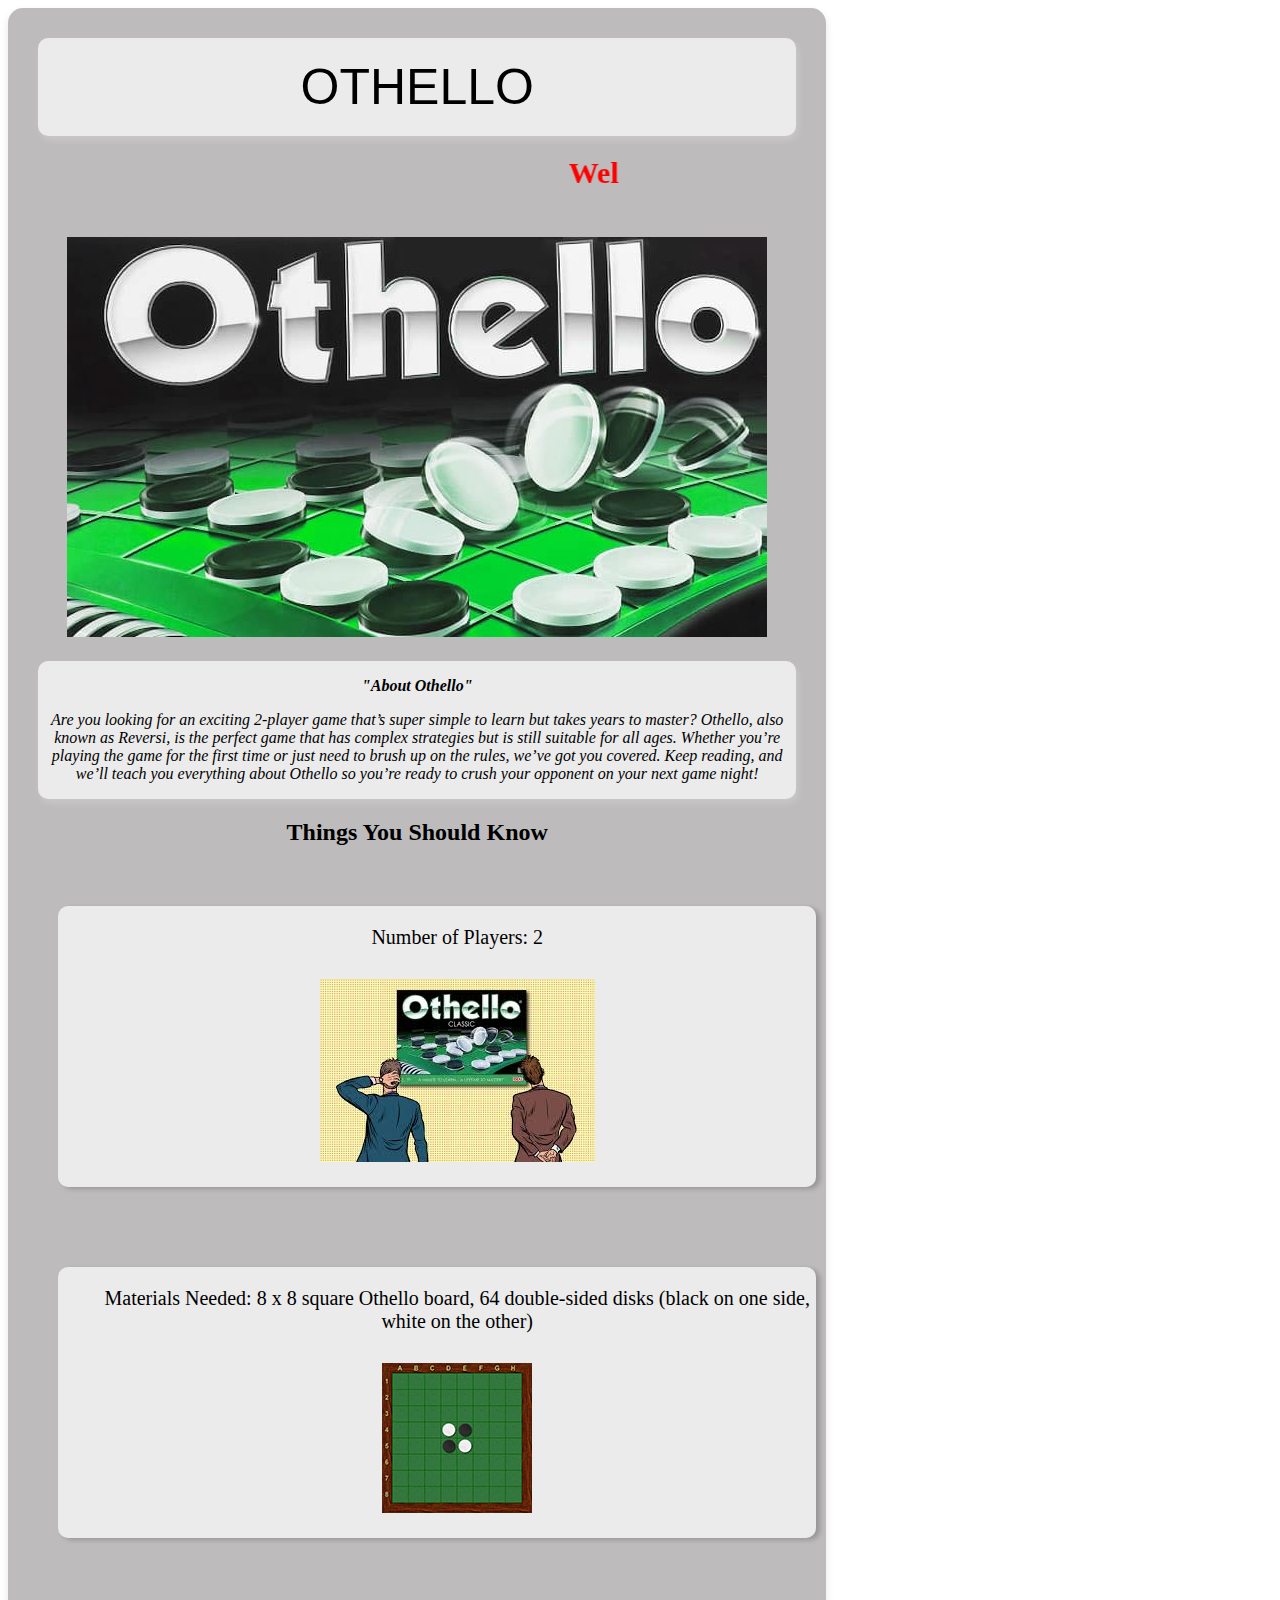
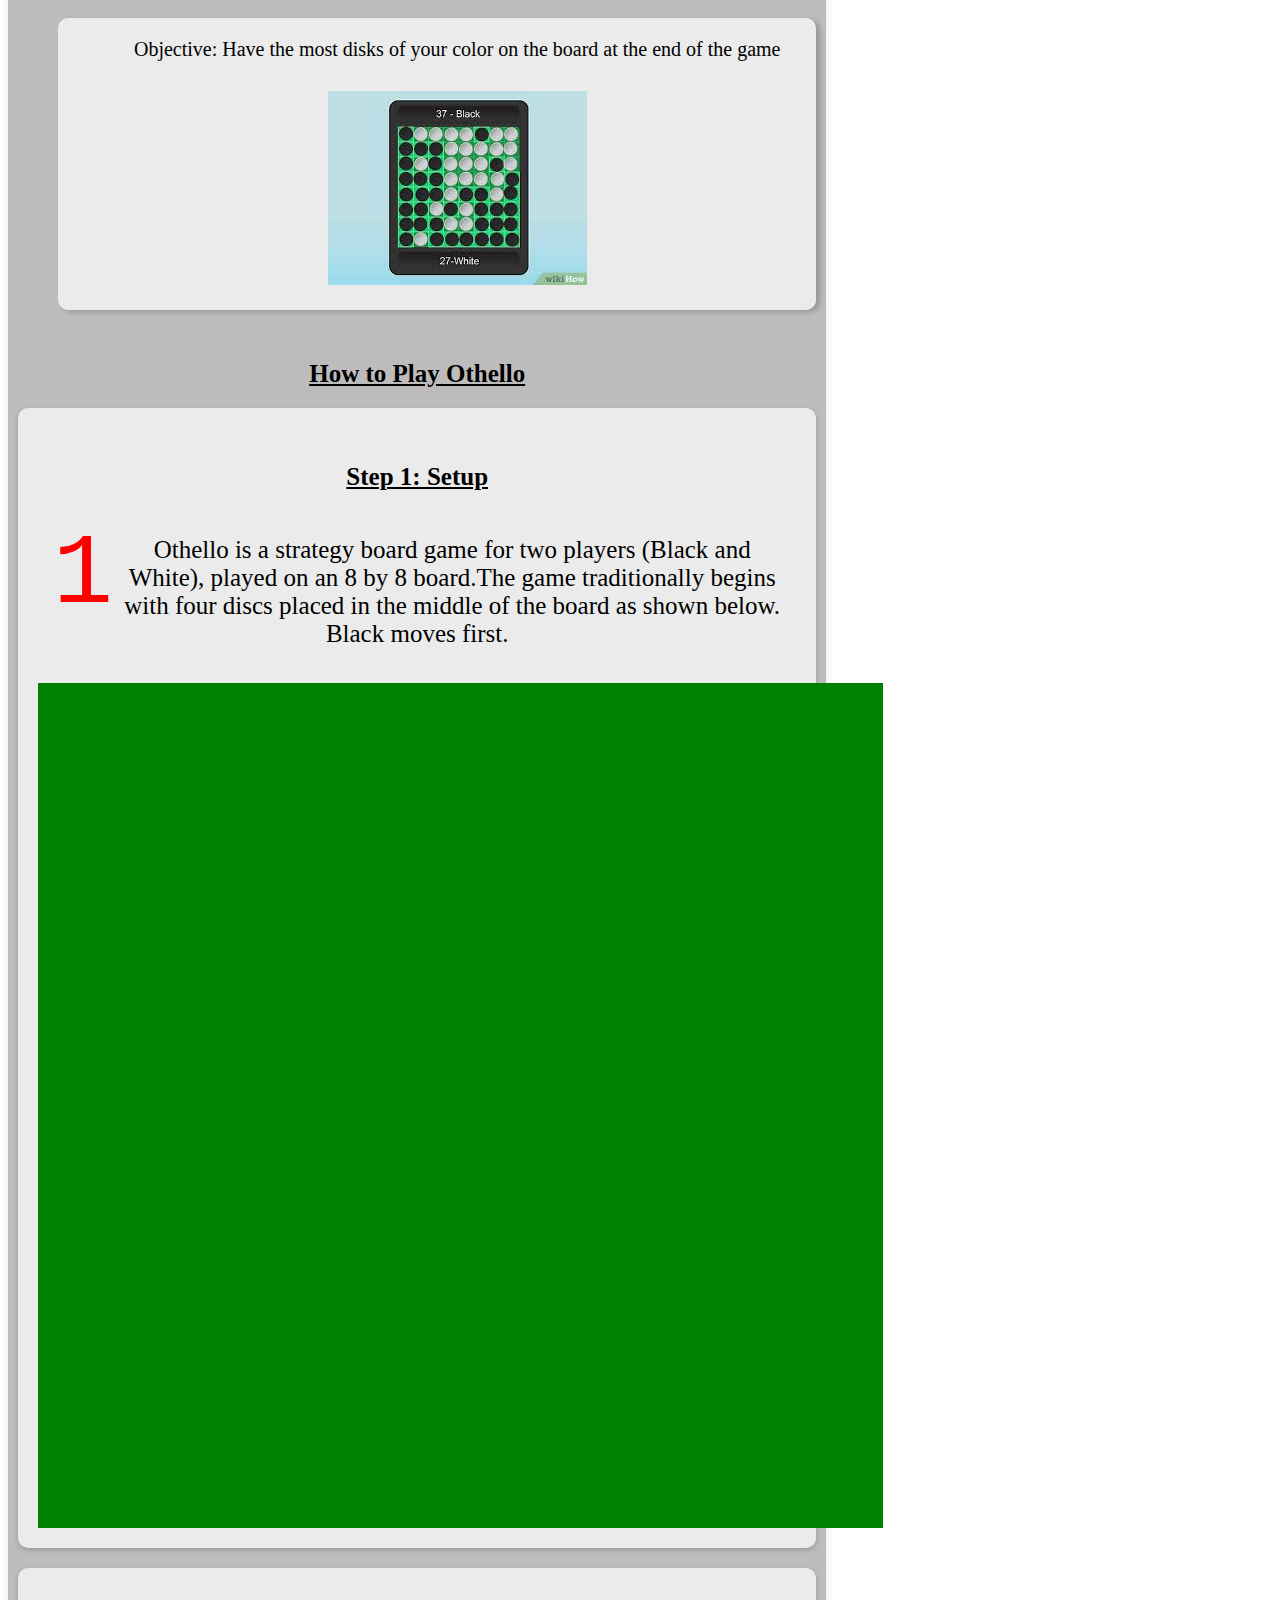
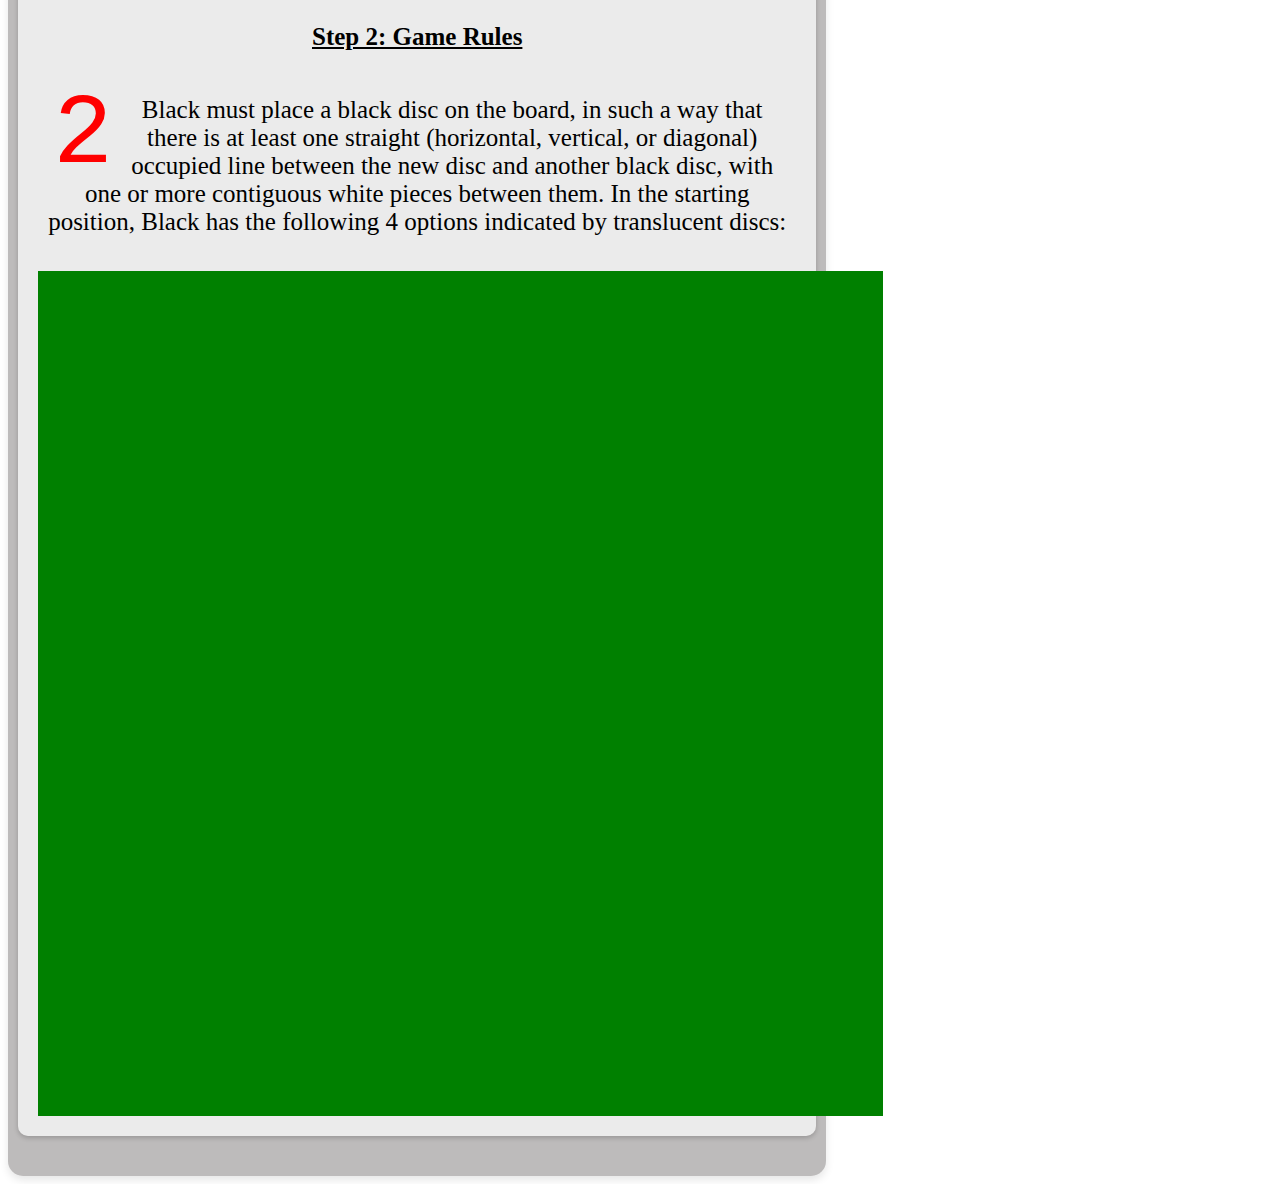
==== othello.html @ d44a7753 "changes" ====
<!DOCTYPE html>
<html lang="en">
<head>
    <meta charset="UTF-8">
    <meta name="viewport" content="width=device-width, initial-scale=1.0">
    <link rel="stylesheet" href="othello.css">
    <title>Othello Game</title>
</head>
<body>
    <div class="content-wrapper">
        <div class="nav-bar">OTHELLO</div>
        
        <div class="general">
            <div class="welcome"><marquee direction="left" style="color: red; font-size: 30px;"><b>Welcome to the Othello tutorial</b></marquee>
            </div>
            <div class="w3-panel w3-leftbar w3-sand">
                <div class="othello-img">
                    <img src="othello.jpg" alt="Othello game image">
                </div>
                <div class="about-othello">
                    <p><b><i>"About Othello"</i></b></p>
                    <p class="w3-xxlarge w3-serif">
                        <i>Are you looking for an exciting 2-player game that’s super simple to learn but takes years to master? Othello, also known as Reversi, is the perfect game that has complex strategies but is still suitable for all ages. Whether you’re playing the game for the first time or just need to brush up on the rules, we’ve got you covered. Keep reading, and we’ll teach you everything about Othello so you’re ready to crush your opponent on your next game night!</i>
                    </p>  
                </div>
                
            </div>
            
            <h2>Things You Should Know</h2>
            <div class="know-othello">
                <div class="instructions">
                    <ul>
                        <div>Number of Players: 2</div>
                        <img src="players.jpeg" style="margin-top: 30px;" alt="2 players image">
                    </ul>
                </div>
                <div class="instructions">
                    <ul>
                        <div>Materials Needed: 8 x 8 square Othello board, 64 double-sided disks (black on one side, white on the other)</div>
                    <img src="boardsetup.jpg" alt="Othello board setup" style="margin-top: 30px;">
                    </ul>
                </div>
                <div class="instructions">
                    <ul>
                        <div>Objective: Have the most disks of your color on the board at the end of the game</div>
                        <img src="winning.jpeg" style="margin-top: 30px;" alt="Winning image">
                    </ul>
                </div>  
            </div>
            <div class="play">
                <b><u>How to Play Othello</u></b>
            </div>
            
            
            <div class="step">
                <p class="step-paragraph"><strong><u>Step 1: Setup</u></strong></p>
                <p class="step-paragraph">
                    <span class="step-number">1</span>
                    Othello is a strategy board game for two players (Black and White), played on an 8 by 8 board.The game traditionally begins with four discs placed in the middle of the board as shown below. Black moves first.
                </p>
                <div id="board1" class="game-board"></div>
            </div>

            <div class="step">
                <p class="step-paragraph"><strong><u>Step 2: Game Rules</u></strong></p>
                <p class="step-paragraph">
                    <span class="step-number">2</span>
                    Black must place a black disc on the board, in such a way that there is at least one straight (horizontal, vertical, or diagonal) occupied line between the new disc and another black disc, with one or more contiguous white pieces between them. In the starting position, Black has the following 4 options indicated by translucent discs:
                </p>
                <div id="board2" class="game-board"></div>
            </div>
---- othello.css ----
othello.css
body {
    background: linear-gradient(135deg, #000000, #13073fb9); 
    margin: 0;
    display: flex;
    justify-content: center;
    align-items: center;
    min-height: 100vh;
}

.nav-bar {
    display: flex;
    justify-content: center;
    align-items: center;
    font-family: Arial, sans-serif; 
    font-size: 50px;
    padding: 20px;
    box-shadow: 2px 4px 7px rgba(255, 255, 255, 0.2); 
    background-color: rgba(255, 255, 255, 0.7);
    border-radius: 10px;
}


.content-wrapper {
    background-color: #bdbbbb;
    padding: 30px;
    border-radius: 15px;
    width: 60%;
    box-shadow: 0 4px 8px rgba(0, 0, 0, 0.1);
    text-align: center;
}


.general {
    display: flex;
    flex-direction: column;
    align-items: center;
}


.welcome {
    font-size: 30px;
    margin: 20px;
    font-weight: bold;
}

.know-othello {
    font-size: 20px;
}

.othello-img {
    margin: 20px 0;
}

.instructions{
    box-shadow: 4px 2px 5px rgba(0, 0, 0, 0.2); 
    margin: 40px 20px;
    background-color: rgba(255, 255, 255, 0.7); 
    width: 100%; 
    display: inline-block; 
    border-radius: 10px;
}

.about-othello{
    box-shadow: 2px 4px 7px rgba(255, 255, 255, 0.2);
    background-color: rgba(255, 255, 255, 0.7); 
    display: inline-block; 
    border-radius: 10px;

}

.info-list {
    list-style: none; 
    padding: 0;
    margin: 20px 0; 
    display: flex; 
    flex-direction: column; 
    align-items: center; 
}

.step {
    background-color: rgba(255, 255, 255, 0.7); 
    margin: 10px 0;
    padding: 20px;
    border-radius: 10px;
    box-shadow: 0 2px 5px rgba(0, 0, 0, 0.2); 
    width: 100%; 
    display: inline-block;
    vertical-align: top; 
}

.step-paragraph {
    font-size: 25px;
    padding: 10px;
    color: black;
}

.play{
    font-size: 25px;
    padding: 10px;
    color: black;
}

.step-number {
    float: left;
    width: 0.7em;
    font-size: 400%;
    font-family: Algerian, Courier;
    line-height: 80%;
    color: red;
}

.game-board {
    background-color: green;
    display: grid;
    grid-template-columns: repeat(8, 100px);
    grid-template-rows: repeat(8, 100px);
    gap: 5px;
    width: fit-content;
    padding: 5px;
    margin-top: 10px;
    position:relative;
}

a:link{
    color : green;
    background-color :transparent;
    text-decoration: none;
}   
a:visited {
color:red;
background-color: transparent;
text-decoration: none;
}
a:hover {
color: violet;
background-color: transparent;
text-decoration: underline;
}
a:active {
color: yellow;
background-color: transparent;
text-decoration: underline;
}

@media (max-width: 768px) {
    .content-wrapper {
        width: 90%;
    }

    .nav-bar {
        font-size: 30px;
    }

    .welcome,
    .step-paragraph {
        font-size: 20px;
    }

    .game-board {
        grid-template-columns: repeat(8, 50px);
        grid-template-rows: repeat(8, 50px);
    }
}
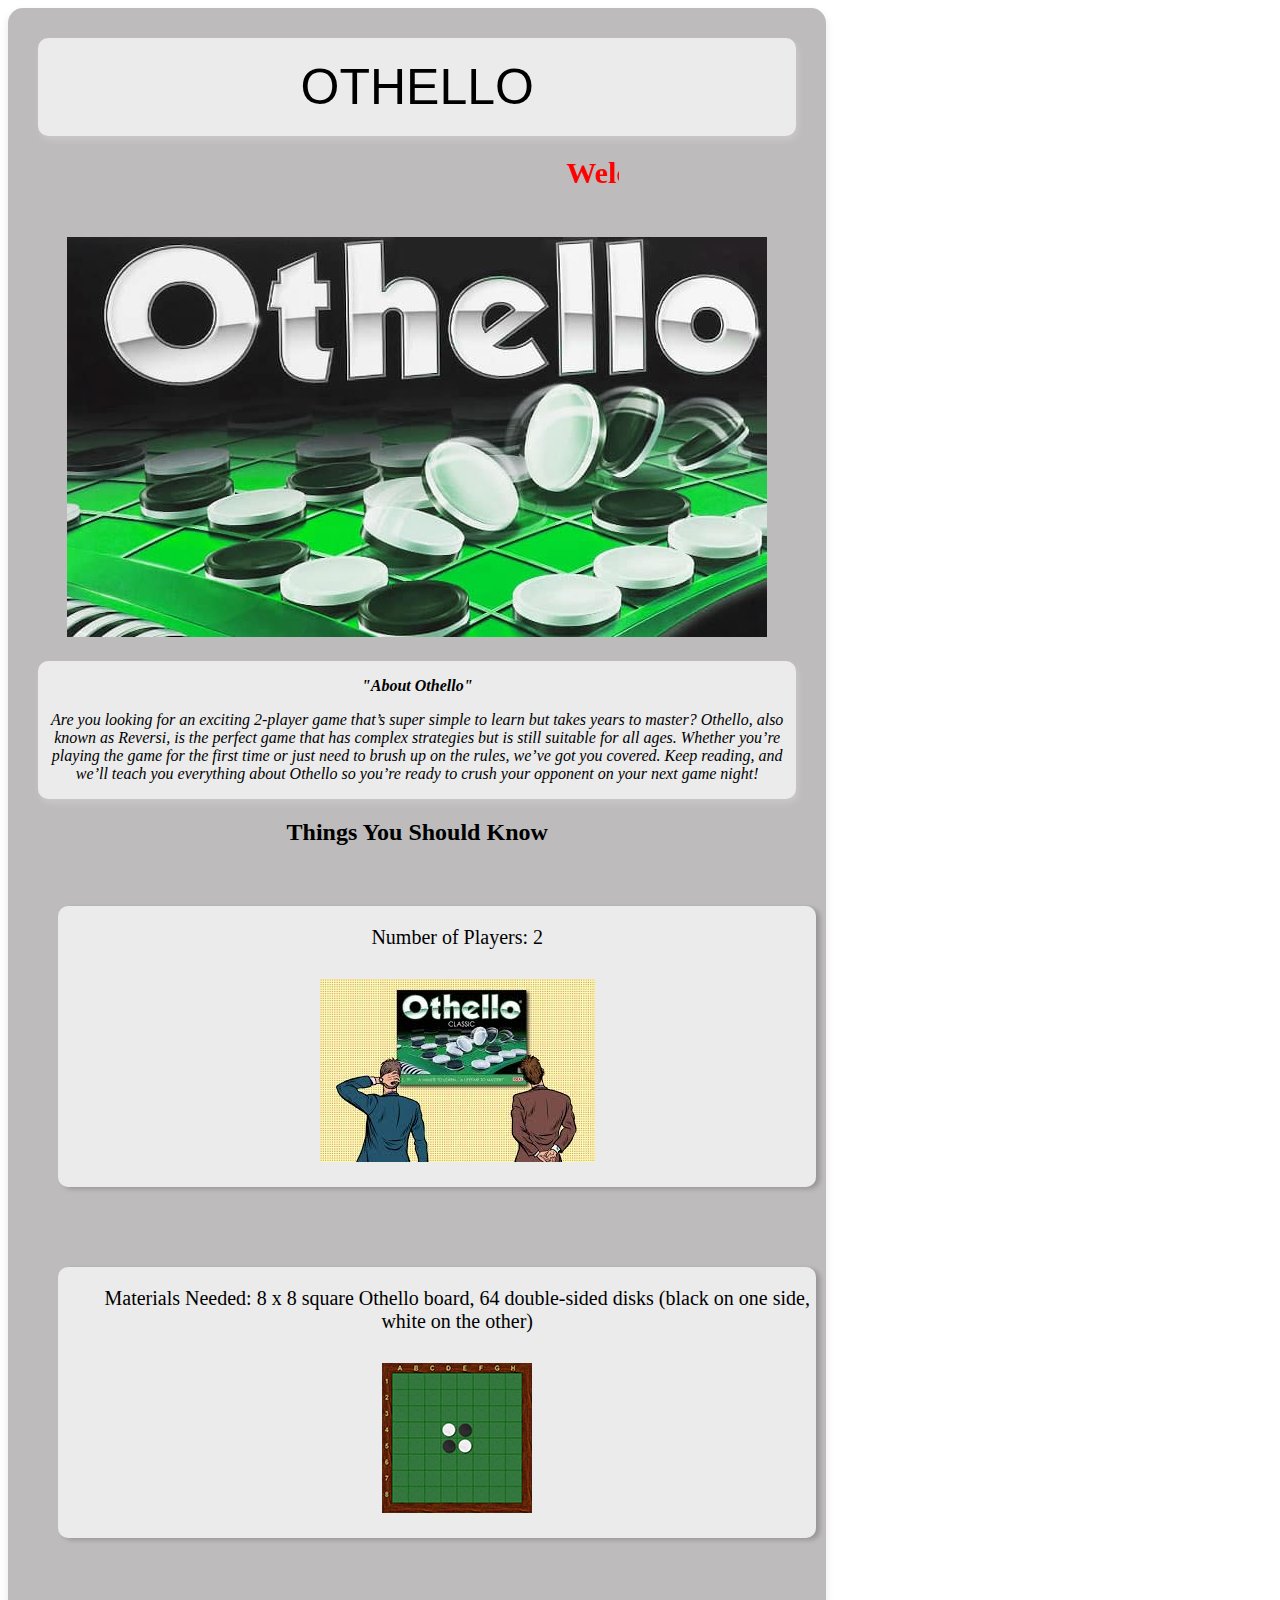
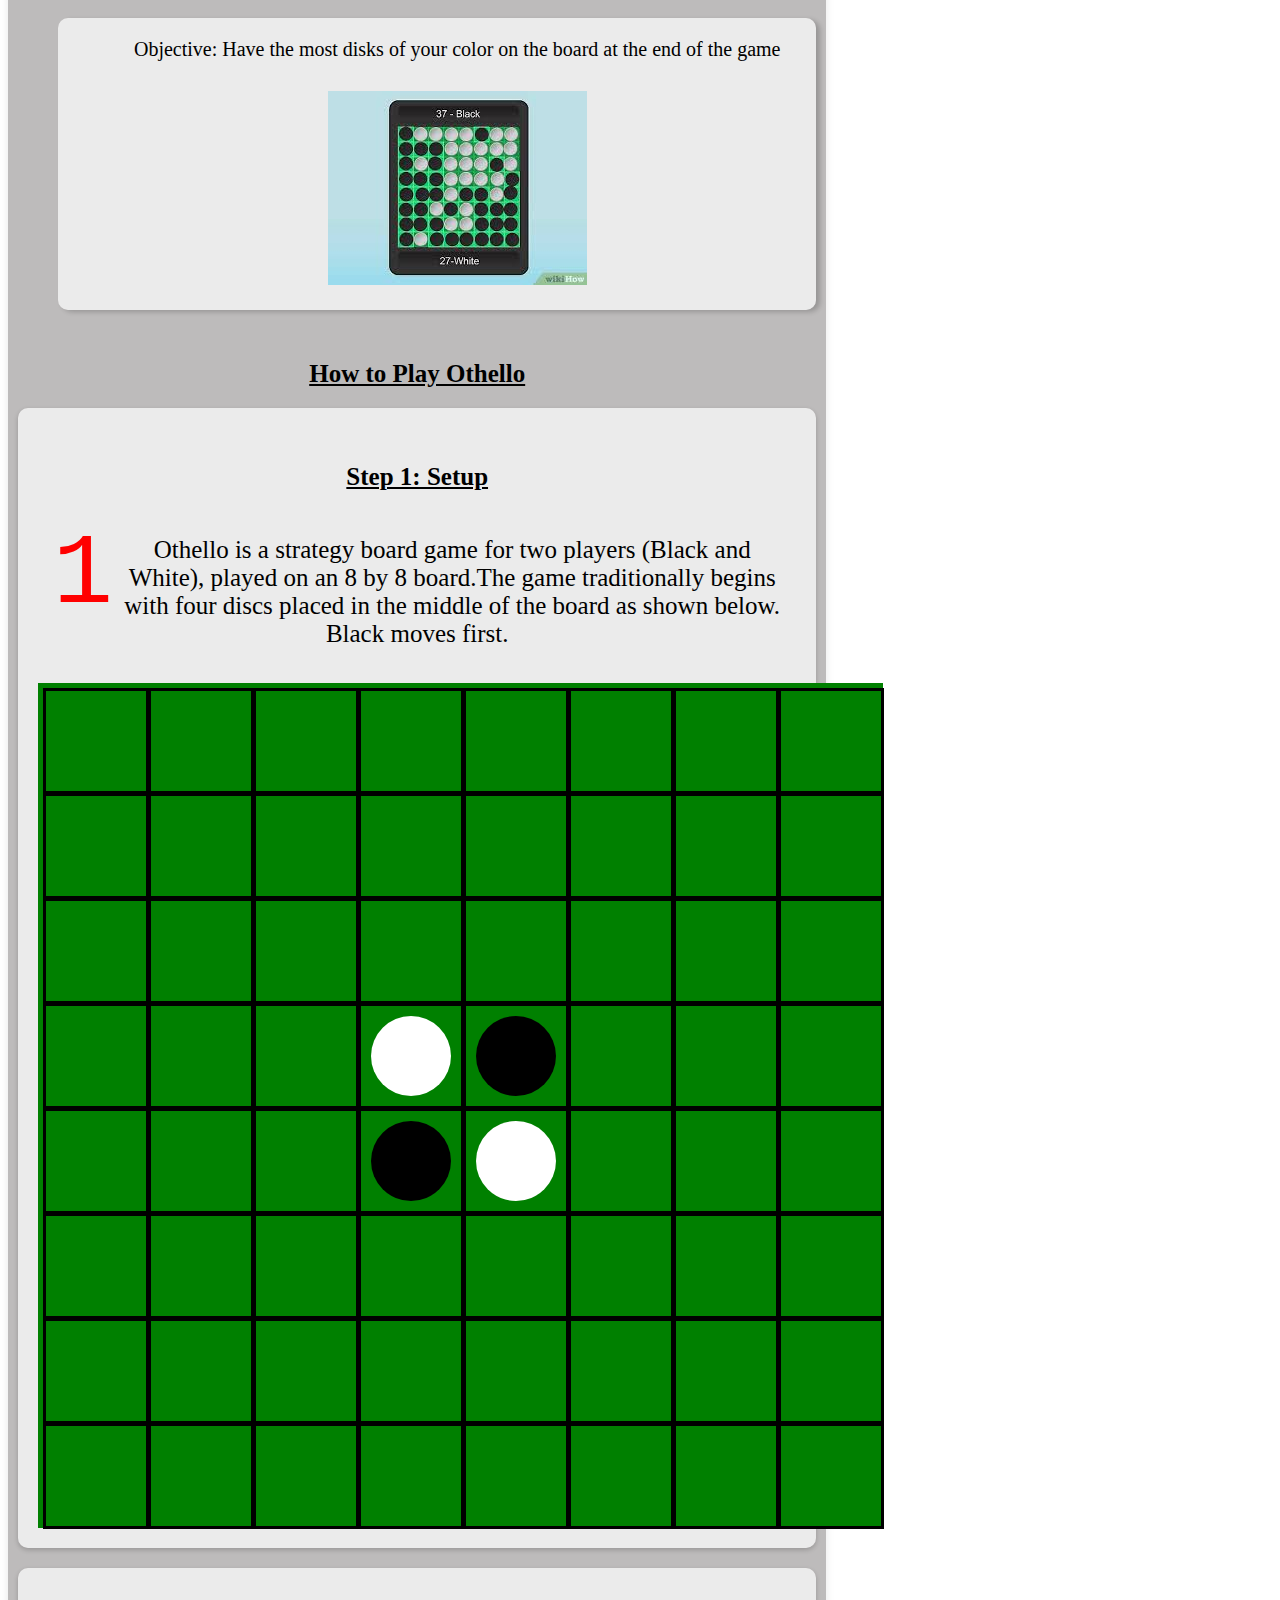
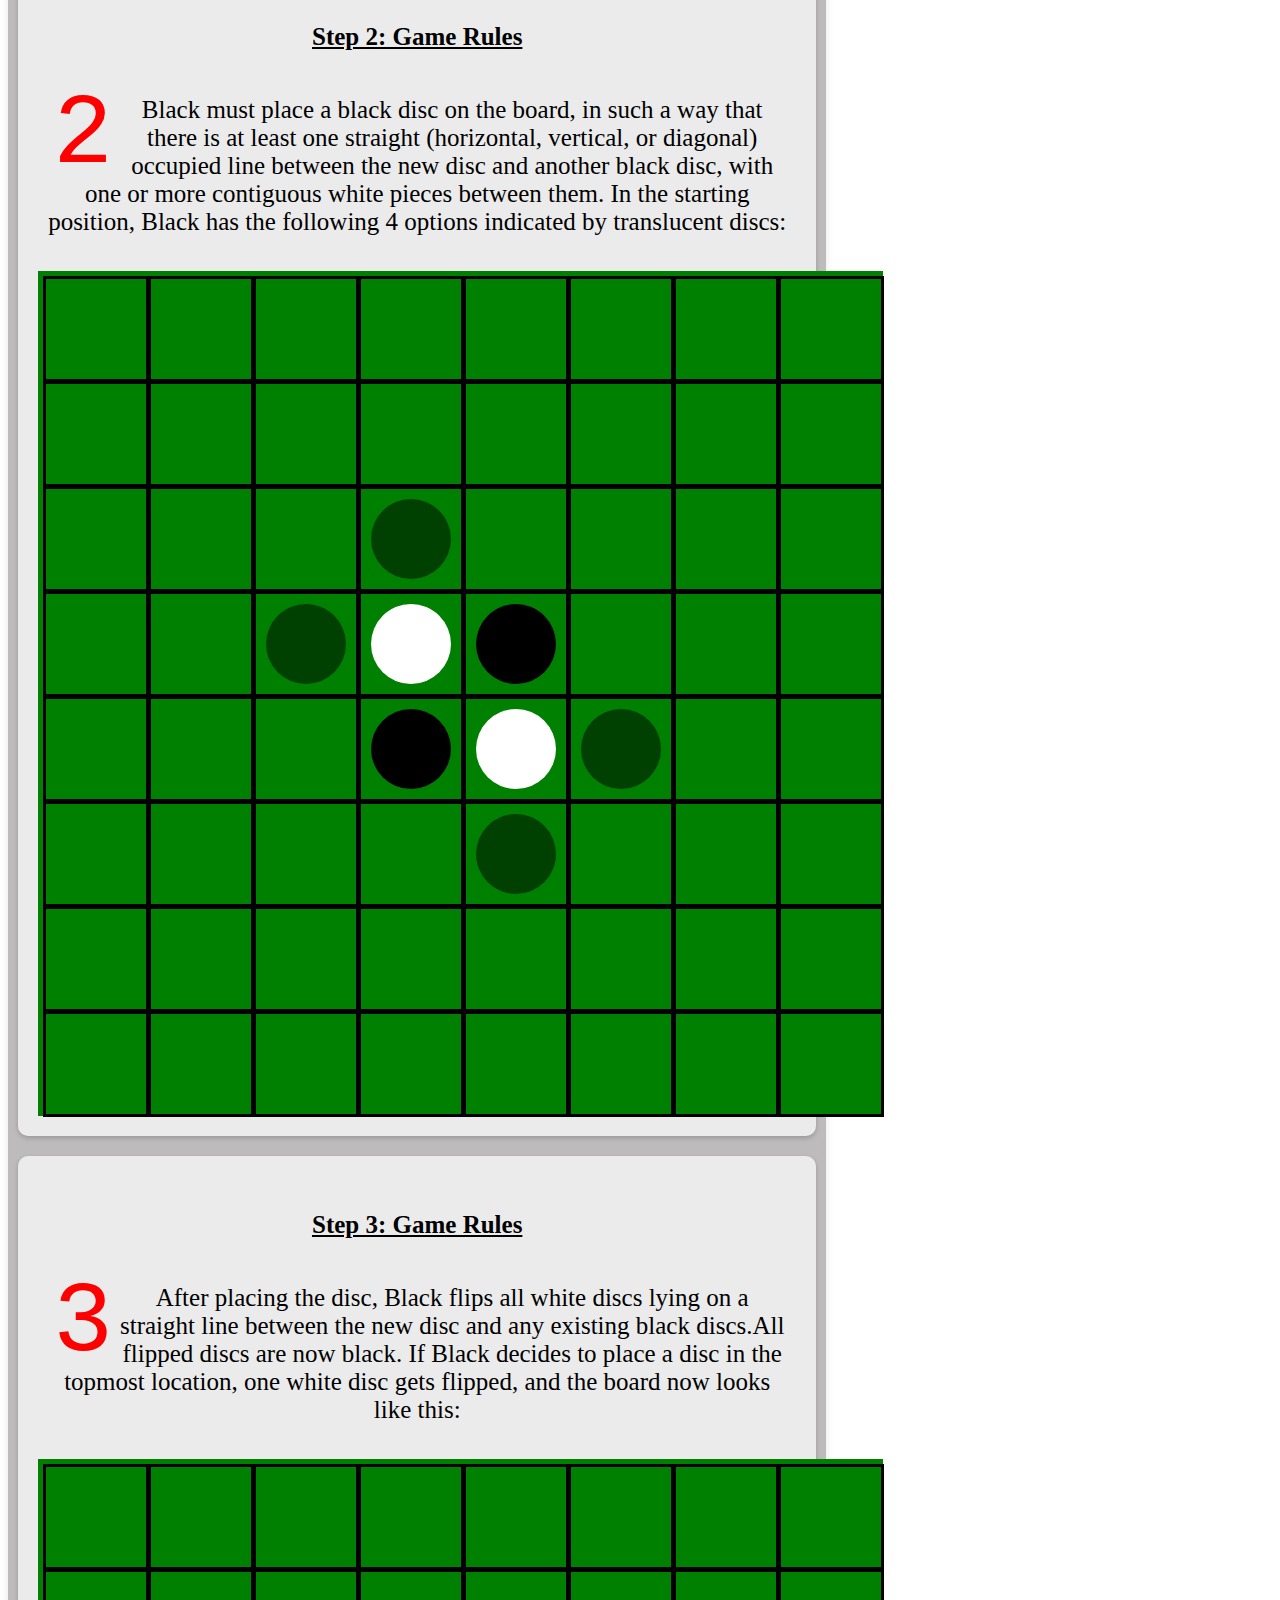
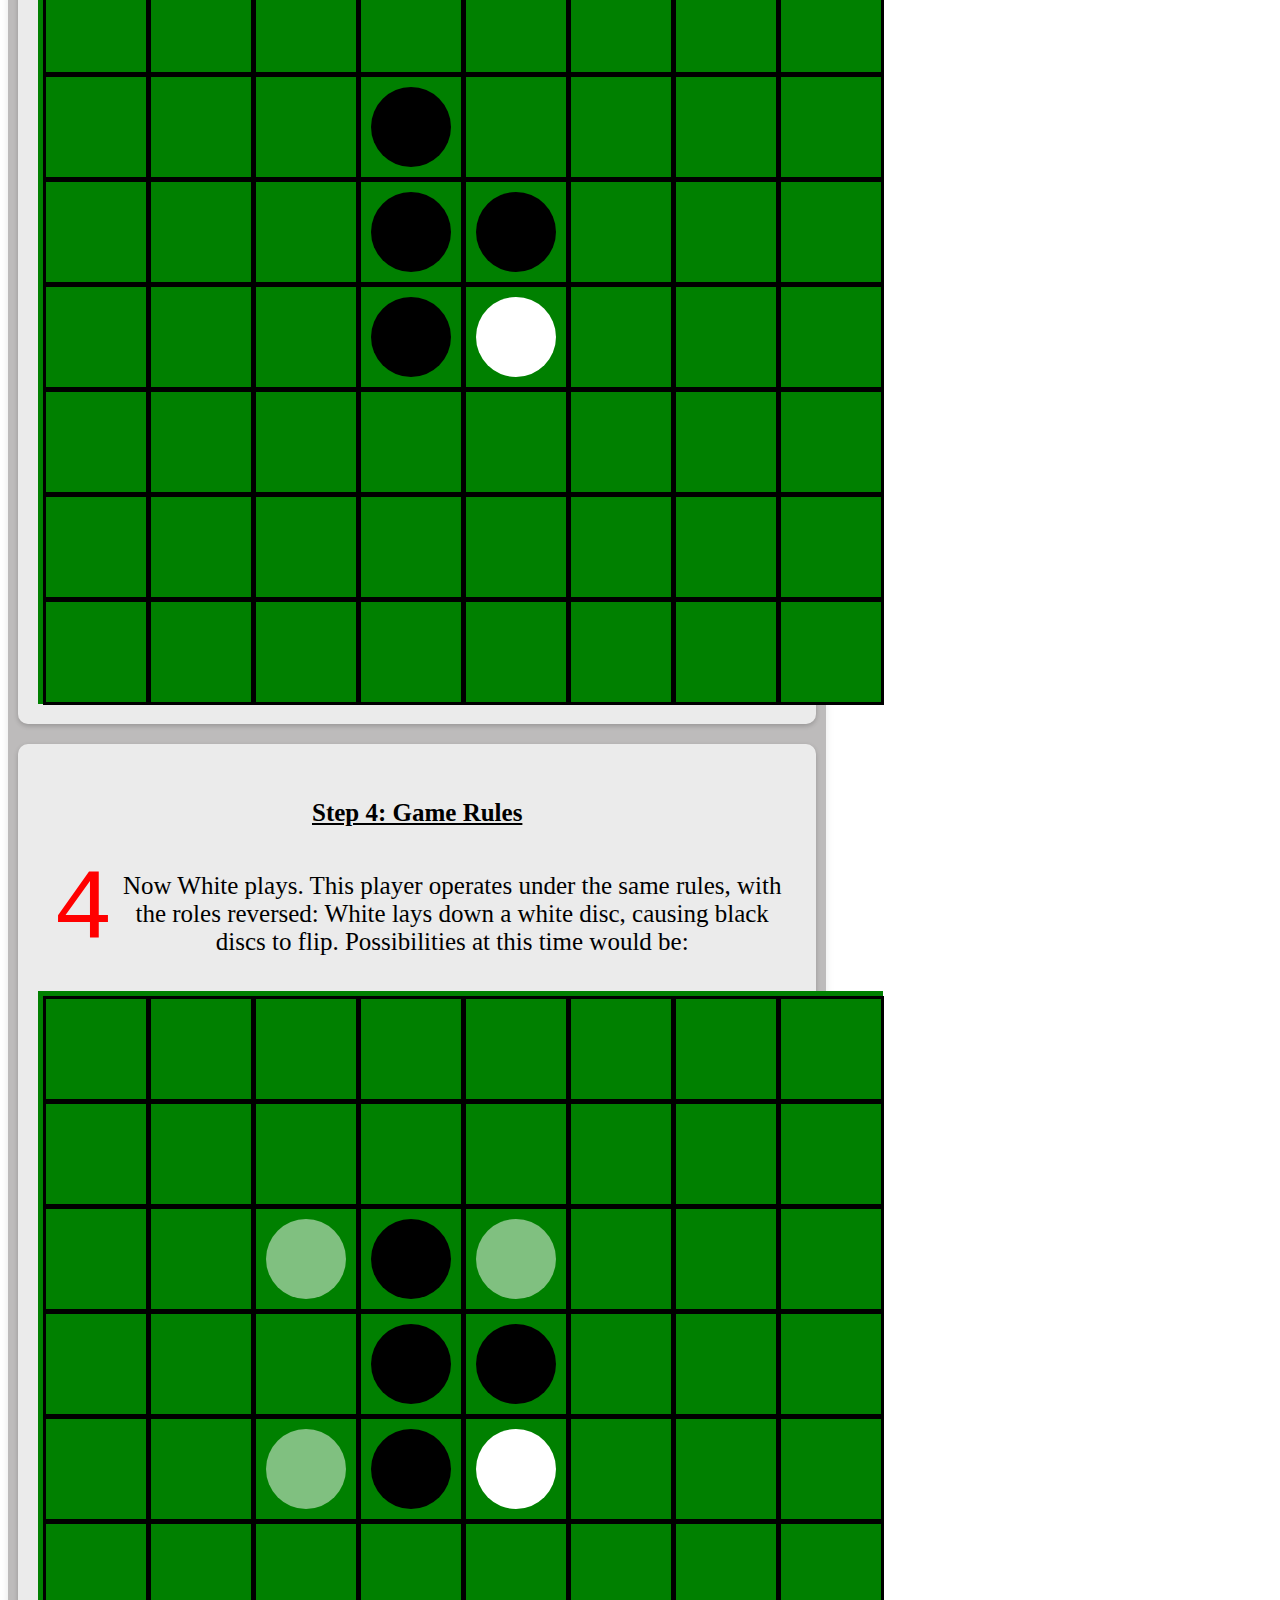
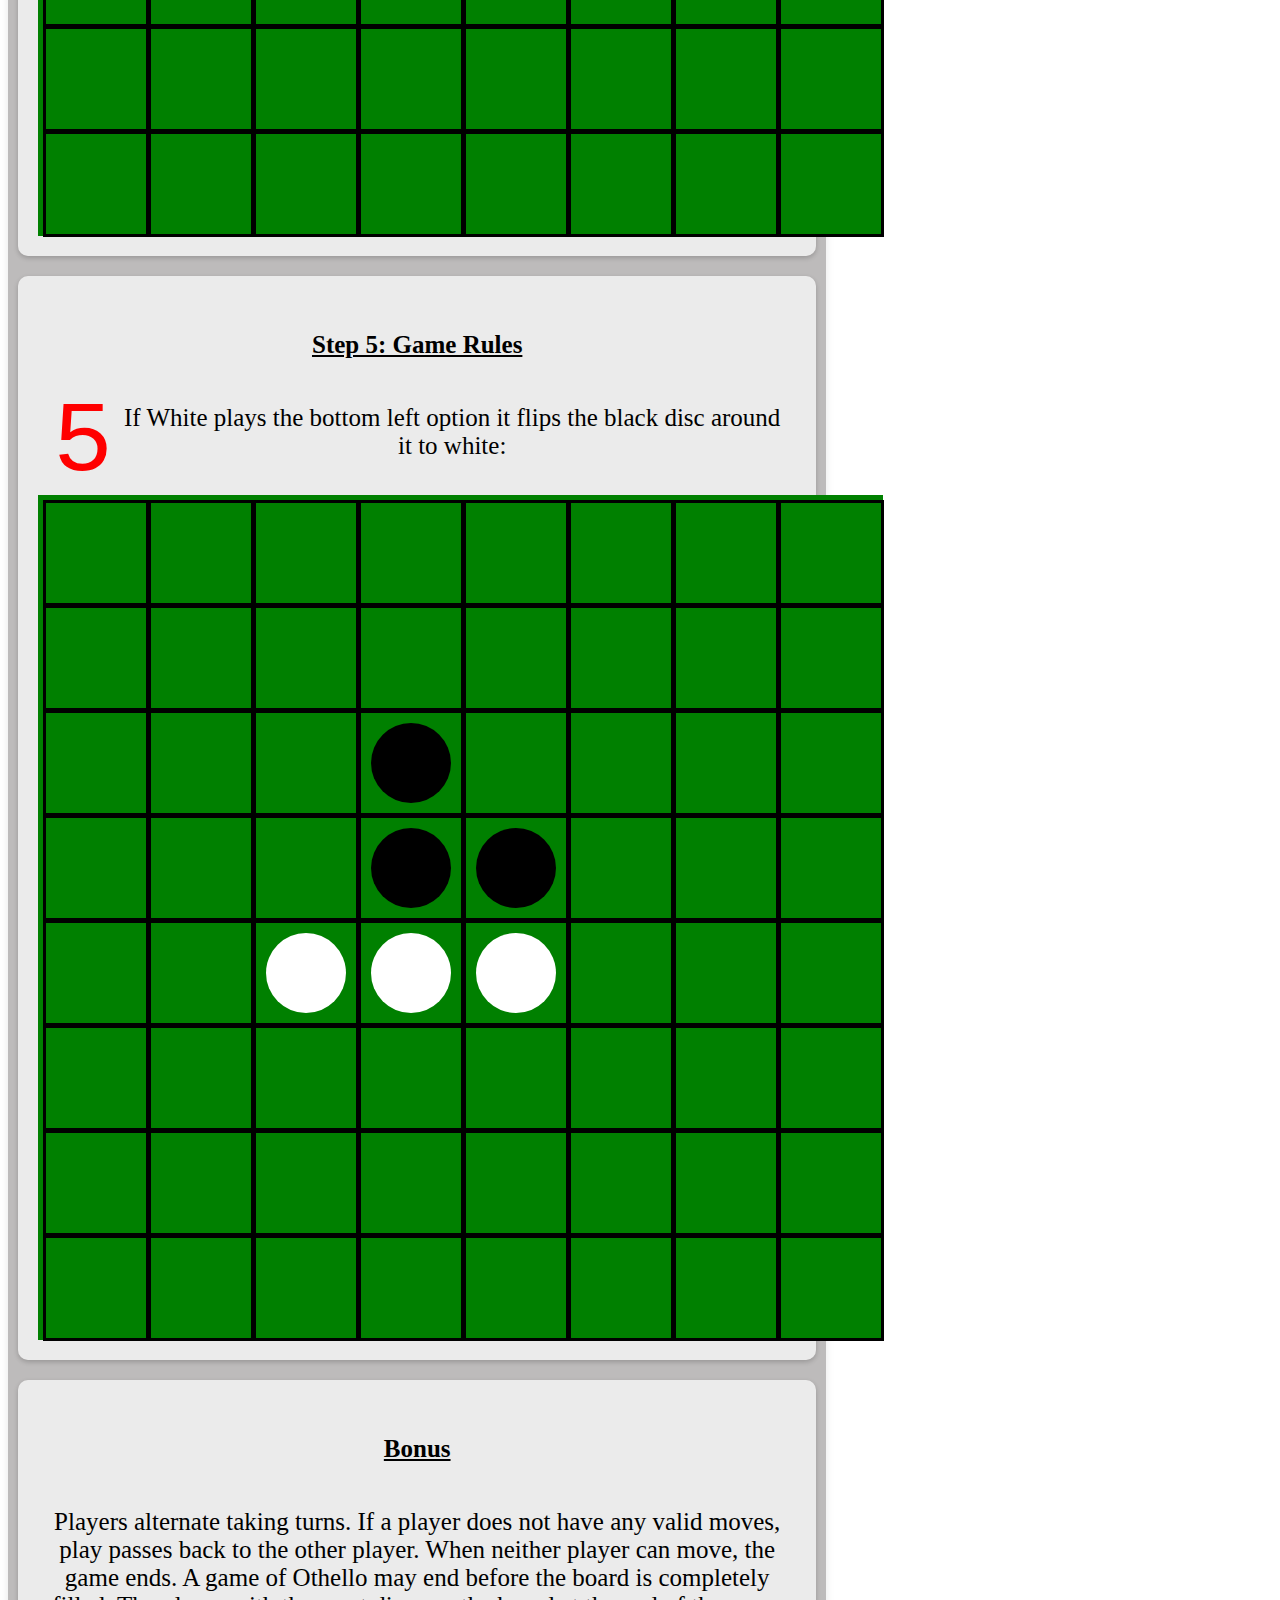
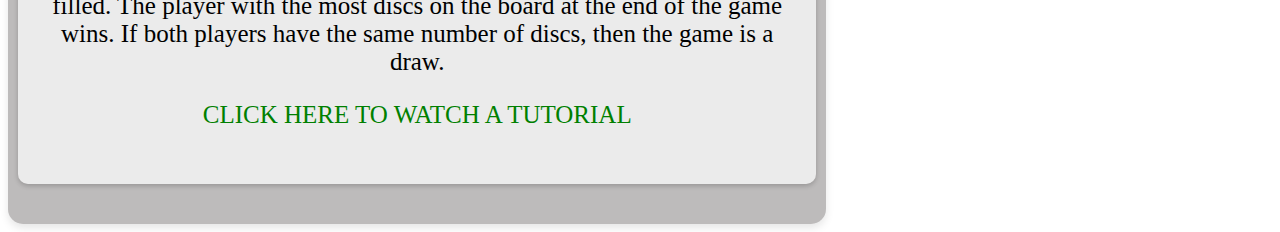
==== commit 757fca2b: "new" ====
--- a/othello.html
+++ b/othello.html
@@ -69,3 +69,48 @@
                 </p>
                 <div id="board2" class="game-board"></div>
             </div>
+
+            <div class="step">
+                <p class="step-paragraph"><strong><u>Step 3: Game Rules</u></strong></p>
+                <p class="step-paragraph">
+                    <span class="step-number">3</span>
+                    After placing the disc, Black flips all white discs lying on a straight line between the new disc and any existing black discs.All flipped discs are now black. If Black decides to place a disc in the topmost location, one white disc gets flipped, and the board now looks like this:
+                </p>
+                <div id="board3" class="game-board"></div>
+            </div>
+
+            <div class="step">
+                <p class="step-paragraph"><strong><u>Step 4: Game Rules</u></strong></p>
+                <p class="step-paragraph">
+                    <span class="step-number">4</span>
+                    Now White plays. This player operates under the same rules, with the roles reversed: White lays down a white disc, causing black discs to flip. Possibilities at this time would be:
+                </p>
+                <div id="board4" class="game-board"></div>
+            </div>
+
+            <div class="step">
+                <p class="step-paragraph"><strong><u>Step 5: Game Rules</u></strong></p>
+                <p class="step-paragraph">
+                    <span class="step-number">5</span>
+                    If White plays the bottom left option it flips the black disc around it to white:
+                    
+                </p>
+                <div id="board5" class="game-board"></div>
+            </div>
+            <div class="step">
+                <p class="step-paragraph"><strong><u>Bonus</u></strong></p>
+
+                <div class="step-paragraph">
+                    Players alternate taking turns. If a player does not have any valid moves, play passes back to the other player. When neither player can move, the game ends. A game of Othello may end before the board is completely filled.
+                    The player with the most discs on the board at the end of the game wins. If both players have the same number of discs, then the game is a draw.
+                    <p><a href="https://youtu.be/Ol3Id7xYsY4" target="_blank" >CLICK HERE TO WATCH A TUTORIAL</a></p>
+                </div>
+            </div>
+            
+
+        </div>
+    </div>
+    
+    <script src="othello.js"></script>
+</body>
+</html>
--- a/othello.css
+++ b/othello.css
@@ -161,5 +161,4 @@
         grid-template-columns: repeat(8, 50px);
         grid-template-rows: repeat(8, 50px);
     }
-}
-
+}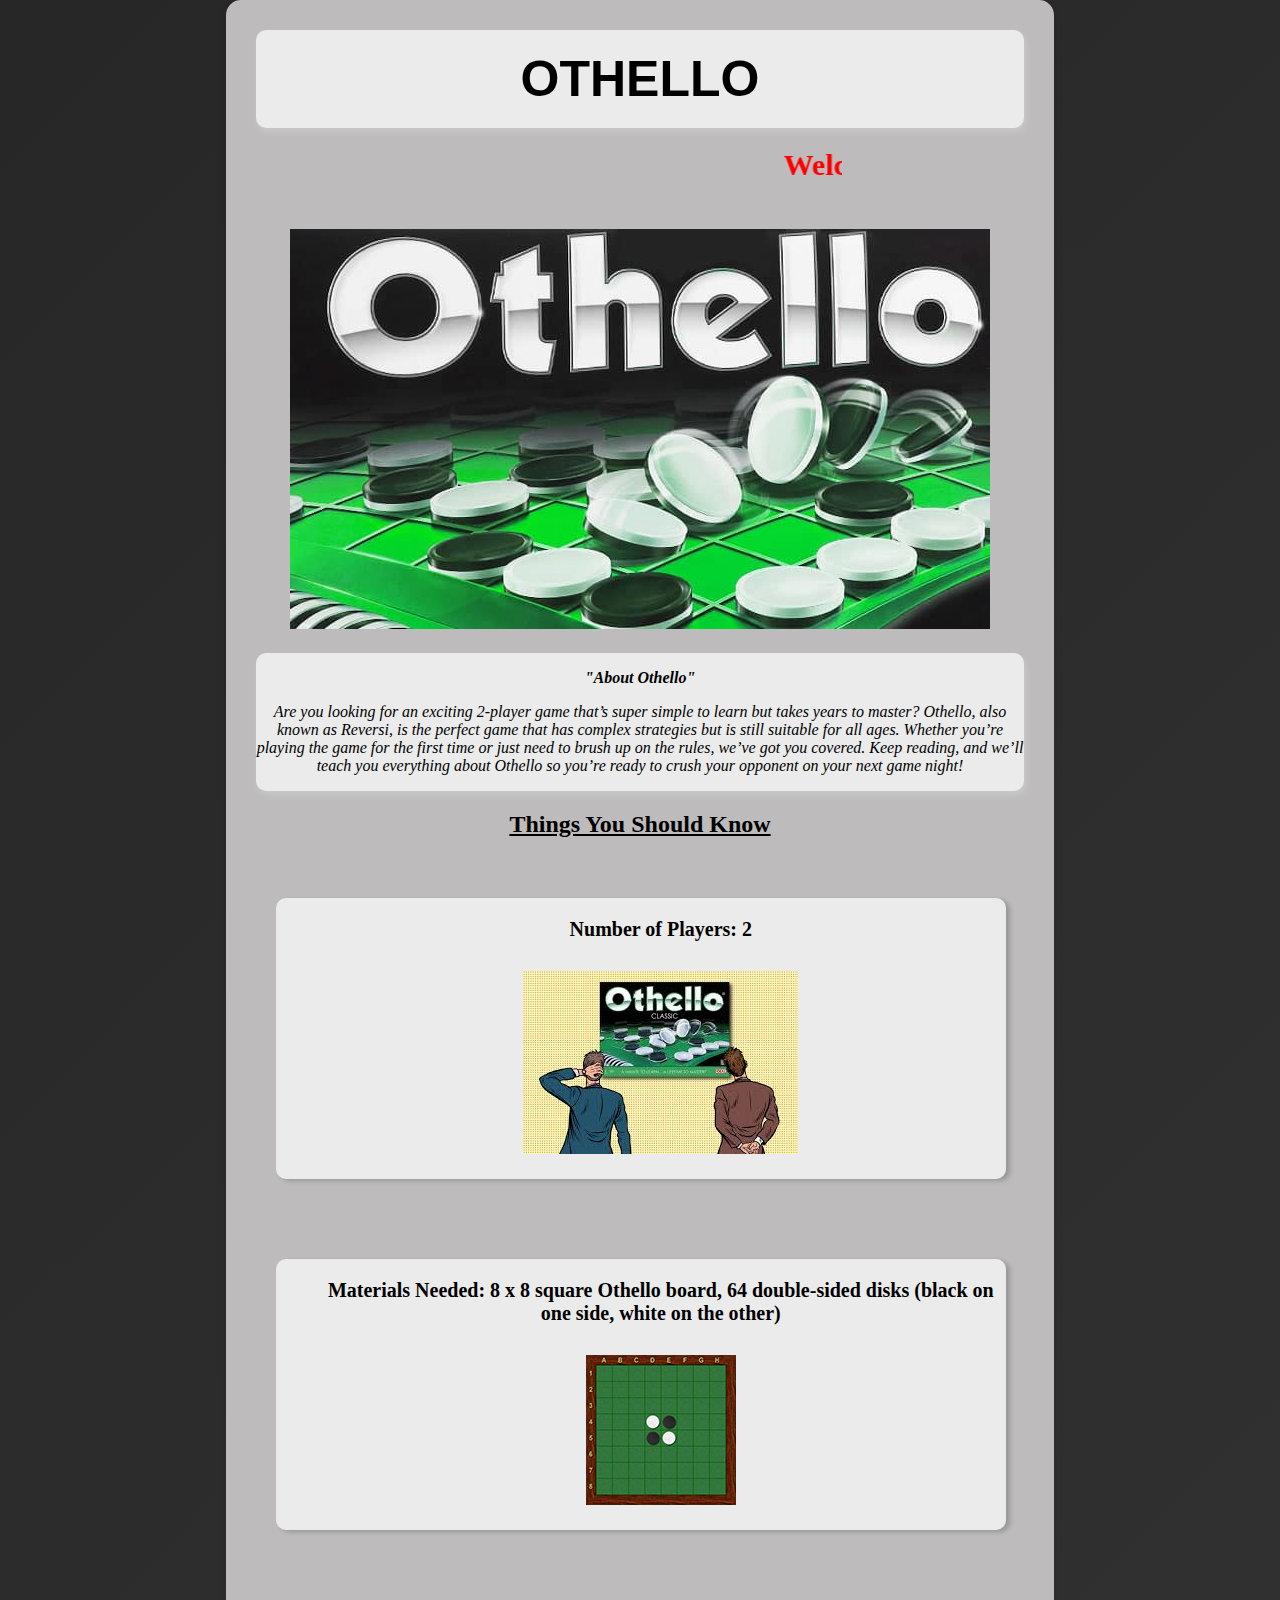
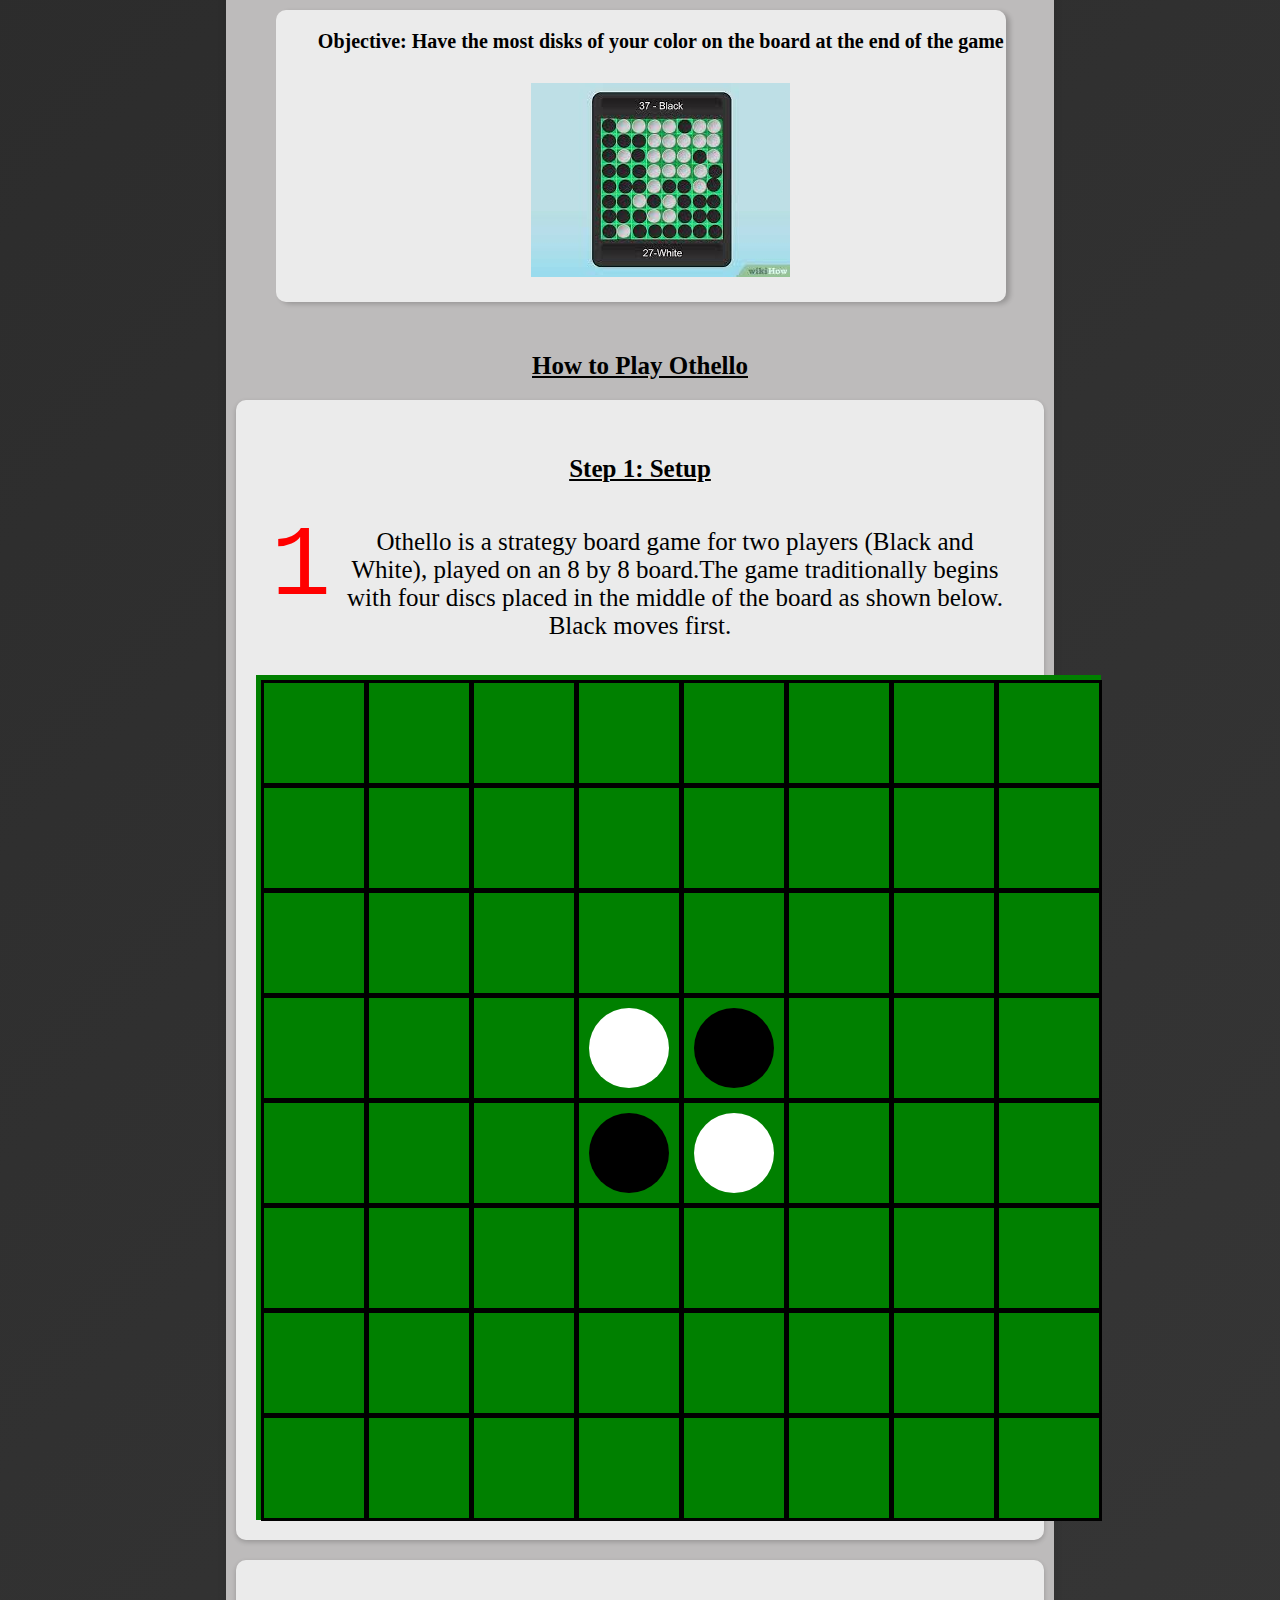
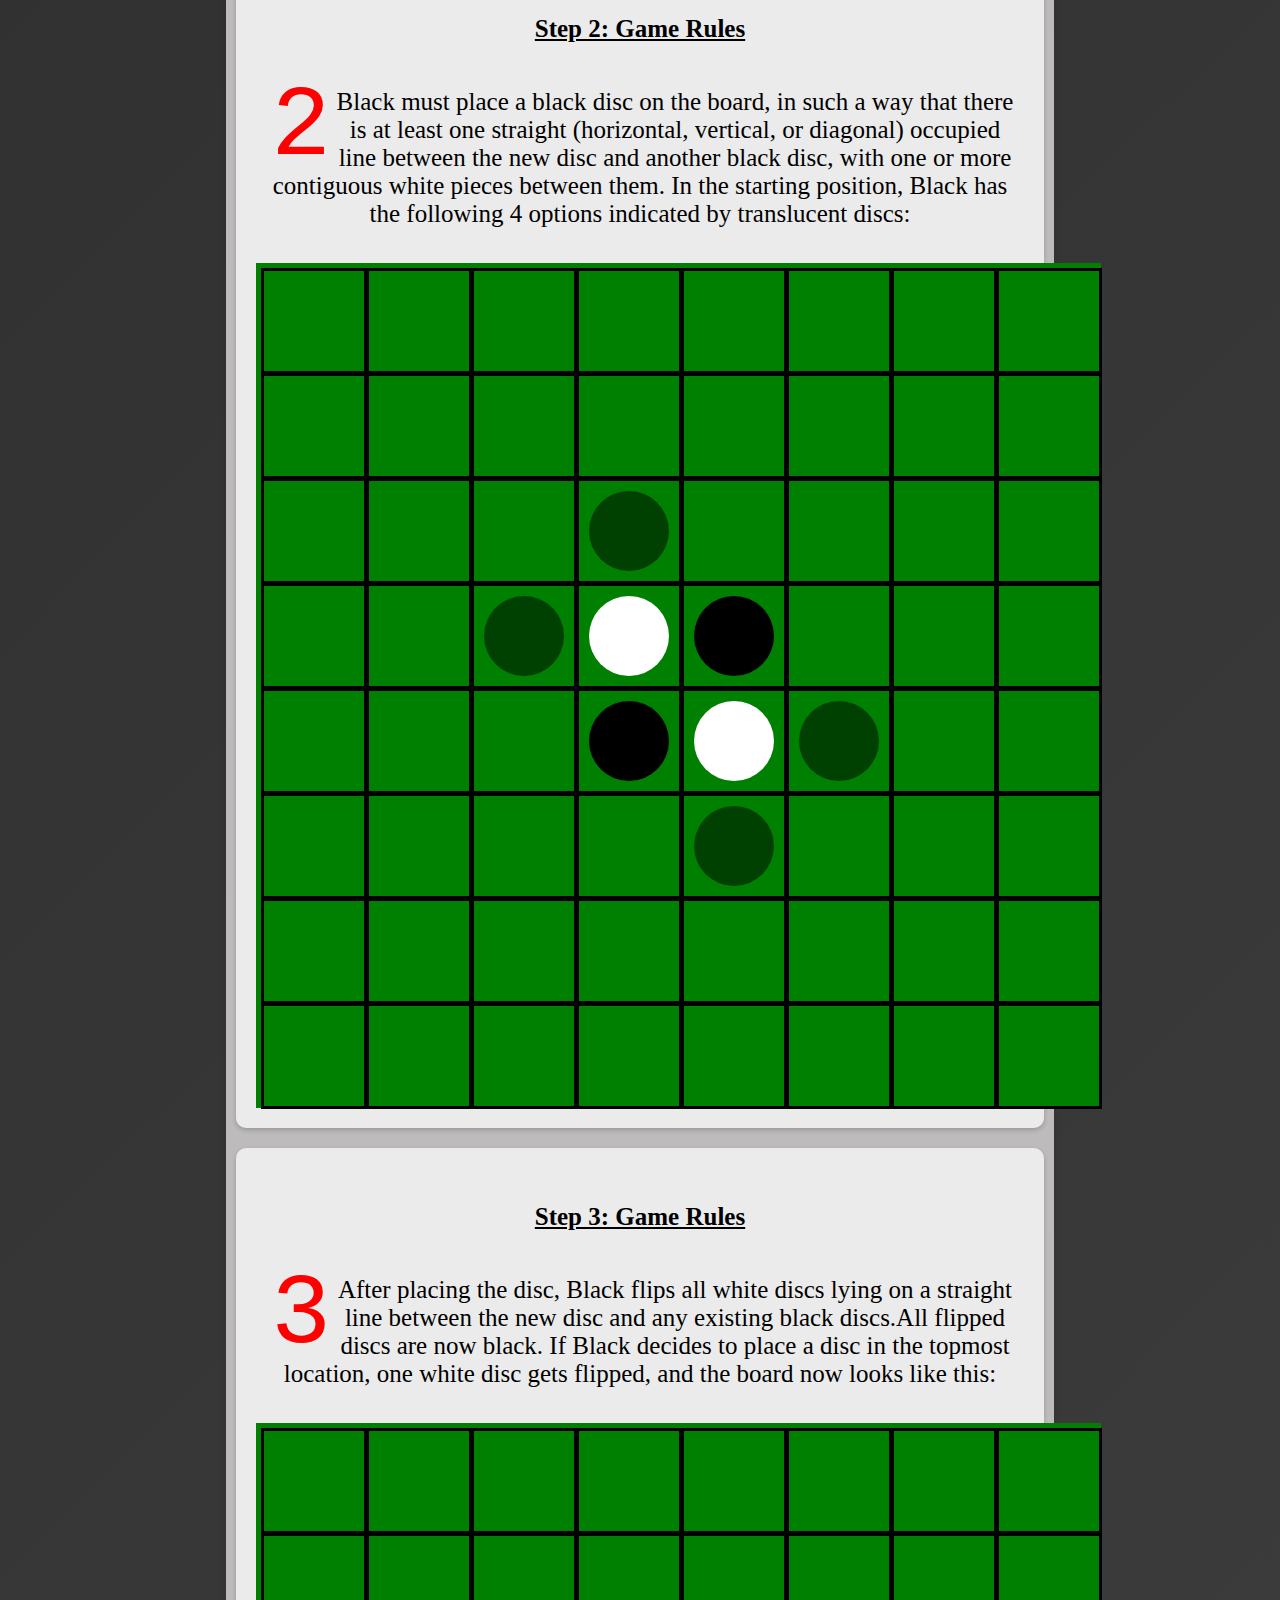
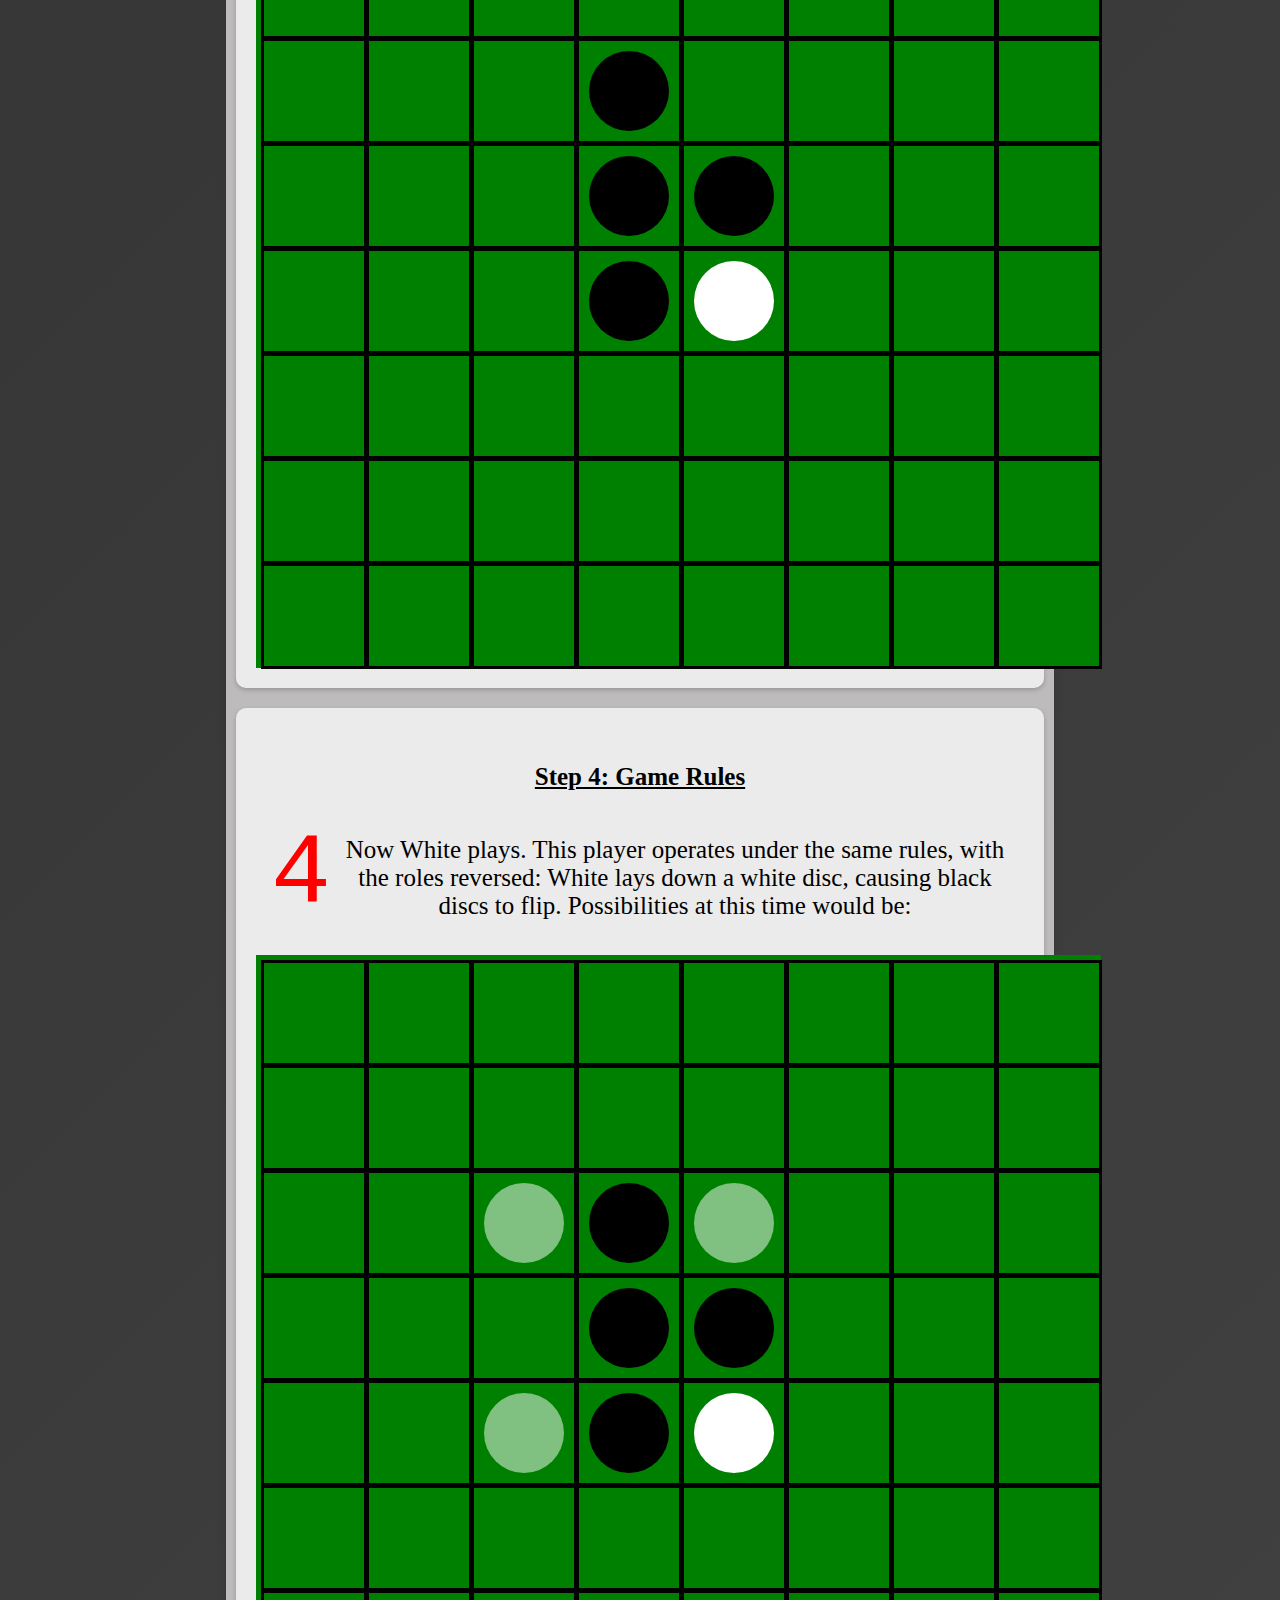
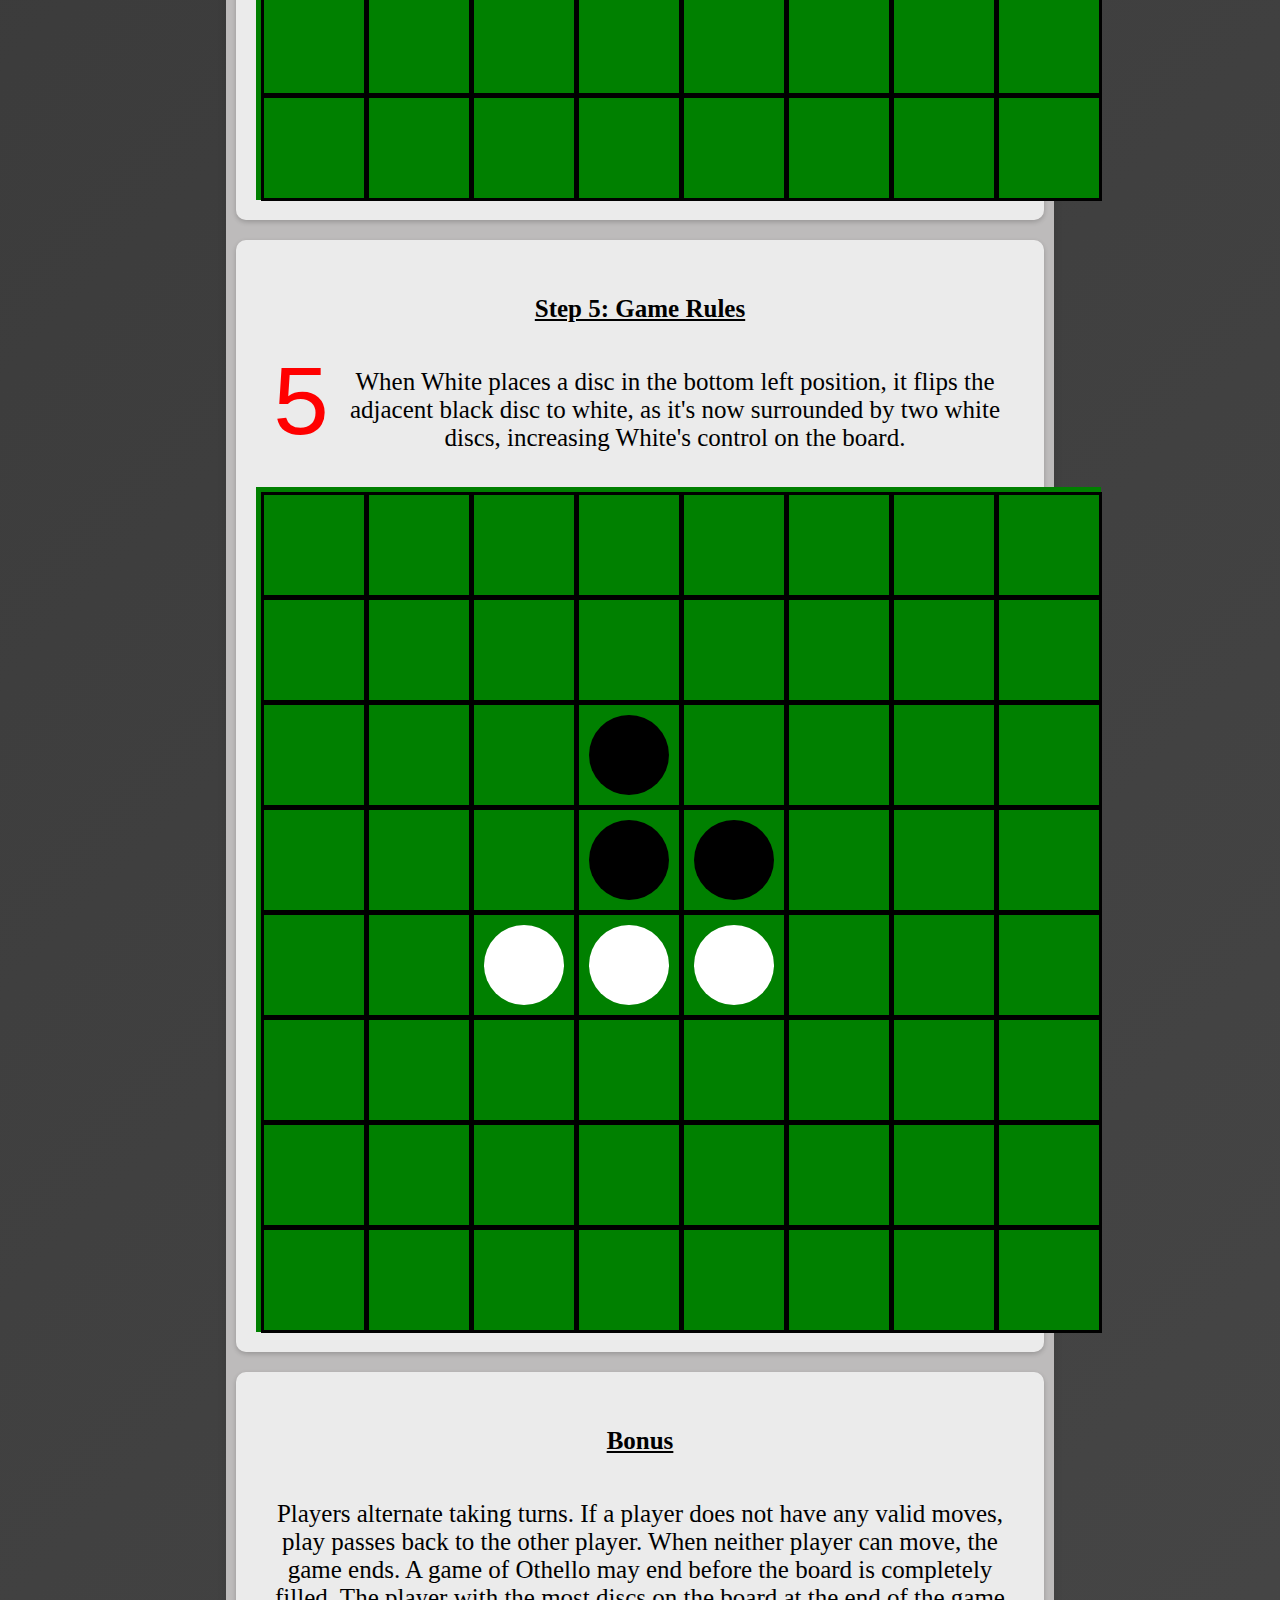
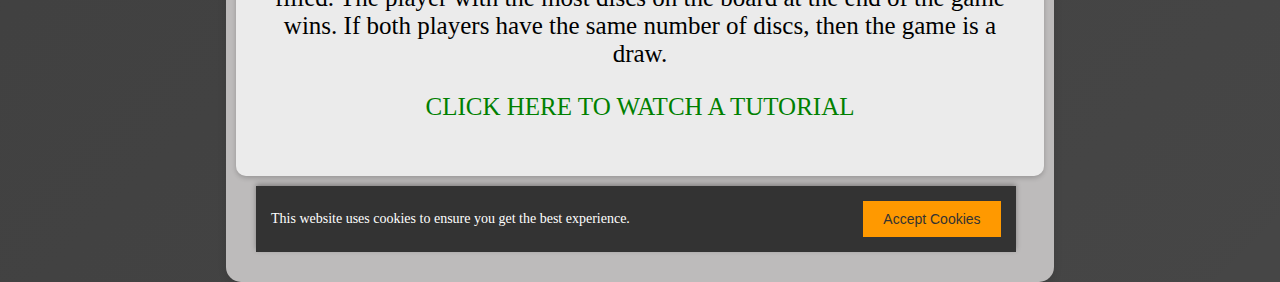
==== commit 13877d48: "changes" ====
--- a/othello.html
+++ b/othello.html
@@ -26,23 +26,23 @@
                 
             </div>
             
-            <h2>Things You Should Know</h2>
+            <h2><u>Things You Should Know</u></h2>
             <div class="know-othello">
                 <div class="instructions">
                     <ul>
-                        <div>Number of Players: 2</div>
+                        <div><b>Number of Players: 2</b></div>
                         <img src="players.jpeg" style="margin-top: 30px;" alt="2 players image">
                     </ul>
                 </div>
                 <div class="instructions">
                     <ul>
-                        <div>Materials Needed: 8 x 8 square Othello board, 64 double-sided disks (black on one side, white on the other)</div>
+                        <div><b>Materials Needed: 8 x 8 square Othello board, 64 double-sided disks (black on one side, white on the other)</b></div>
                     <img src="boardsetup.jpg" alt="Othello board setup" style="margin-top: 30px;">
                     </ul>
                 </div>
                 <div class="instructions">
                     <ul>
-                        <div>Objective: Have the most disks of your color on the board at the end of the game</div>
+                        <div><b>Objective: Have the most disks of your color on the board at the end of the game</b></div>
                         <img src="winning.jpeg" style="margin-top: 30px;" alt="Winning image">
                     </ul>
                 </div>  
@@ -92,8 +92,7 @@
                 <p class="step-paragraph"><strong><u>Step 5: Game Rules</u></strong></p>
                 <p class="step-paragraph">
                     <span class="step-number">5</span>
-                    If White plays the bottom left option it flips the black disc around it to white:
-                    
+                    When White places a disc in the bottom left position, it flips the adjacent black disc to white, as it's now surrounded by two white discs, increasing White's control on the board.                    
                 </p>
                 <div id="board5" class="game-board"></div>
             </div>
@@ -106,8 +105,14 @@
                     <p><a href="https://youtu.be/Ol3Id7xYsY4" target="_blank" >CLICK HERE TO WATCH A TUTORIAL</a></p>
                 </div>
             </div>
-            
 
+           
+
+        </div>
+        <div id="cookieConsent" class="cookie-banner">
+            <p>This website uses cookies to ensure you get the best experience. 
+            </p>
+            <button id="acceptCookies">Accept Cookies</button>
         </div>
     </div>
     
--- a/othello.css
+++ b/othello.css
@@ -1,12 +1,12 @@
-othello.css
 body {
-    background: linear-gradient(135deg, #000000, #13073fb9); 
+    background: linear-gradient(135deg, #272727, #000000b9);
     margin: 0;
     display: flex;
     justify-content: center;
     align-items: center;
     min-height: 100vh;
 }
+
 
 .nav-bar {
     display: flex;
@@ -16,27 +16,26 @@
     font-size: 50px;
     padding: 20px;
     box-shadow: 2px 4px 7px rgba(255, 255, 255, 0.2); 
-    background-color: rgba(255, 255, 255, 0.7);
-    border-radius: 10px;
-}
-
+    background-color: rgba(255, 255, 255, 0.7); 
+    border-radius: 10px;
+    font-weight: bold;
+
+}
 
 .content-wrapper {
-    background-color: #bdbbbb;
+    background-color: #bdbbbb; 
     padding: 30px;
     border-radius: 15px;
-    width: 60%;
+    width: 60%; 
     box-shadow: 0 4px 8px rgba(0, 0, 0, 0.1);
     text-align: center;
 }
 
-
 .general {
     display: flex;
     flex-direction: column;
     align-items: center;
 }
-
 
 .welcome {
     font-size: 30px;
@@ -50,19 +49,22 @@
 
 .othello-img {
     margin: 20px 0;
+    border-radius: 30px;
+
+
 }
 
 .instructions{
     box-shadow: 4px 2px 5px rgba(0, 0, 0, 0.2); 
     margin: 40px 20px;
     background-color: rgba(255, 255, 255, 0.7); 
-    width: 100%; 
+    width: 95%; 
     display: inline-block; 
     border-radius: 10px;
 }
 
 .about-othello{
-    box-shadow: 2px 4px 7px rgba(255, 255, 255, 0.2);
+    box-shadow: 2px 4px 7px rgba(255, 255, 255, 0.2); 
     background-color: rgba(255, 255, 255, 0.7); 
     display: inline-block; 
     border-radius: 10px;
@@ -71,7 +73,7 @@
 
 .info-list {
     list-style: none; 
-    padding: 0;
+    padding: 0; 
     margin: 20px 0; 
     display: flex; 
     flex-direction: column; 
@@ -85,9 +87,10 @@
     border-radius: 10px;
     box-shadow: 0 2px 5px rgba(0, 0, 0, 0.2); 
     width: 100%; 
-    display: inline-block;
+    display: inline-block; 
     vertical-align: top; 
 }
+
 
 .step-paragraph {
     font-size: 25px;
@@ -109,6 +112,7 @@
     line-height: 80%;
     color: red;
 }
+
 
 .game-board {
     background-color: green;
@@ -143,6 +147,35 @@
 text-decoration: underline;
 }
 
+.cookie-banner p {
+    margin: 0;
+    font-size: 14px;
+}
+
+.cookie-banner a {
+    color: #fff;
+    text-decoration: underline;
+}
+
+.cookie-banner button {
+    background-color: #f90;
+    color: #333;
+    border: none;
+    padding: 10px 20px;
+    cursor: pointer;
+    font-size: 14px;
+}
+
+.cookie-banner button:hover {
+    background-color: #fff;
+    color: #333;
+}
+
+.cookie-banner.hide {
+    display: none;
+}
+
+
 @media (max-width: 768px) {
     .content-wrapper {
         width: 90%;
@@ -161,4 +194,21 @@
         grid-template-columns: repeat(8, 50px);
         grid-template-rows: repeat(8, 50px);
     }
-}+}
+
+.cookie-banner {
+    bottom: 0;
+    left: 0;
+    width: 95%;
+    background-color: #333;
+    color: #fff;
+    text-align: center;
+    padding: 15px;
+    display: flex;
+    justify-content: space-between;
+    align-items: center;
+    box-shadow: 0 -2px 5px rgba(0, 0, 0, 0.3);
+    z-index: 1000;
+}
+
+
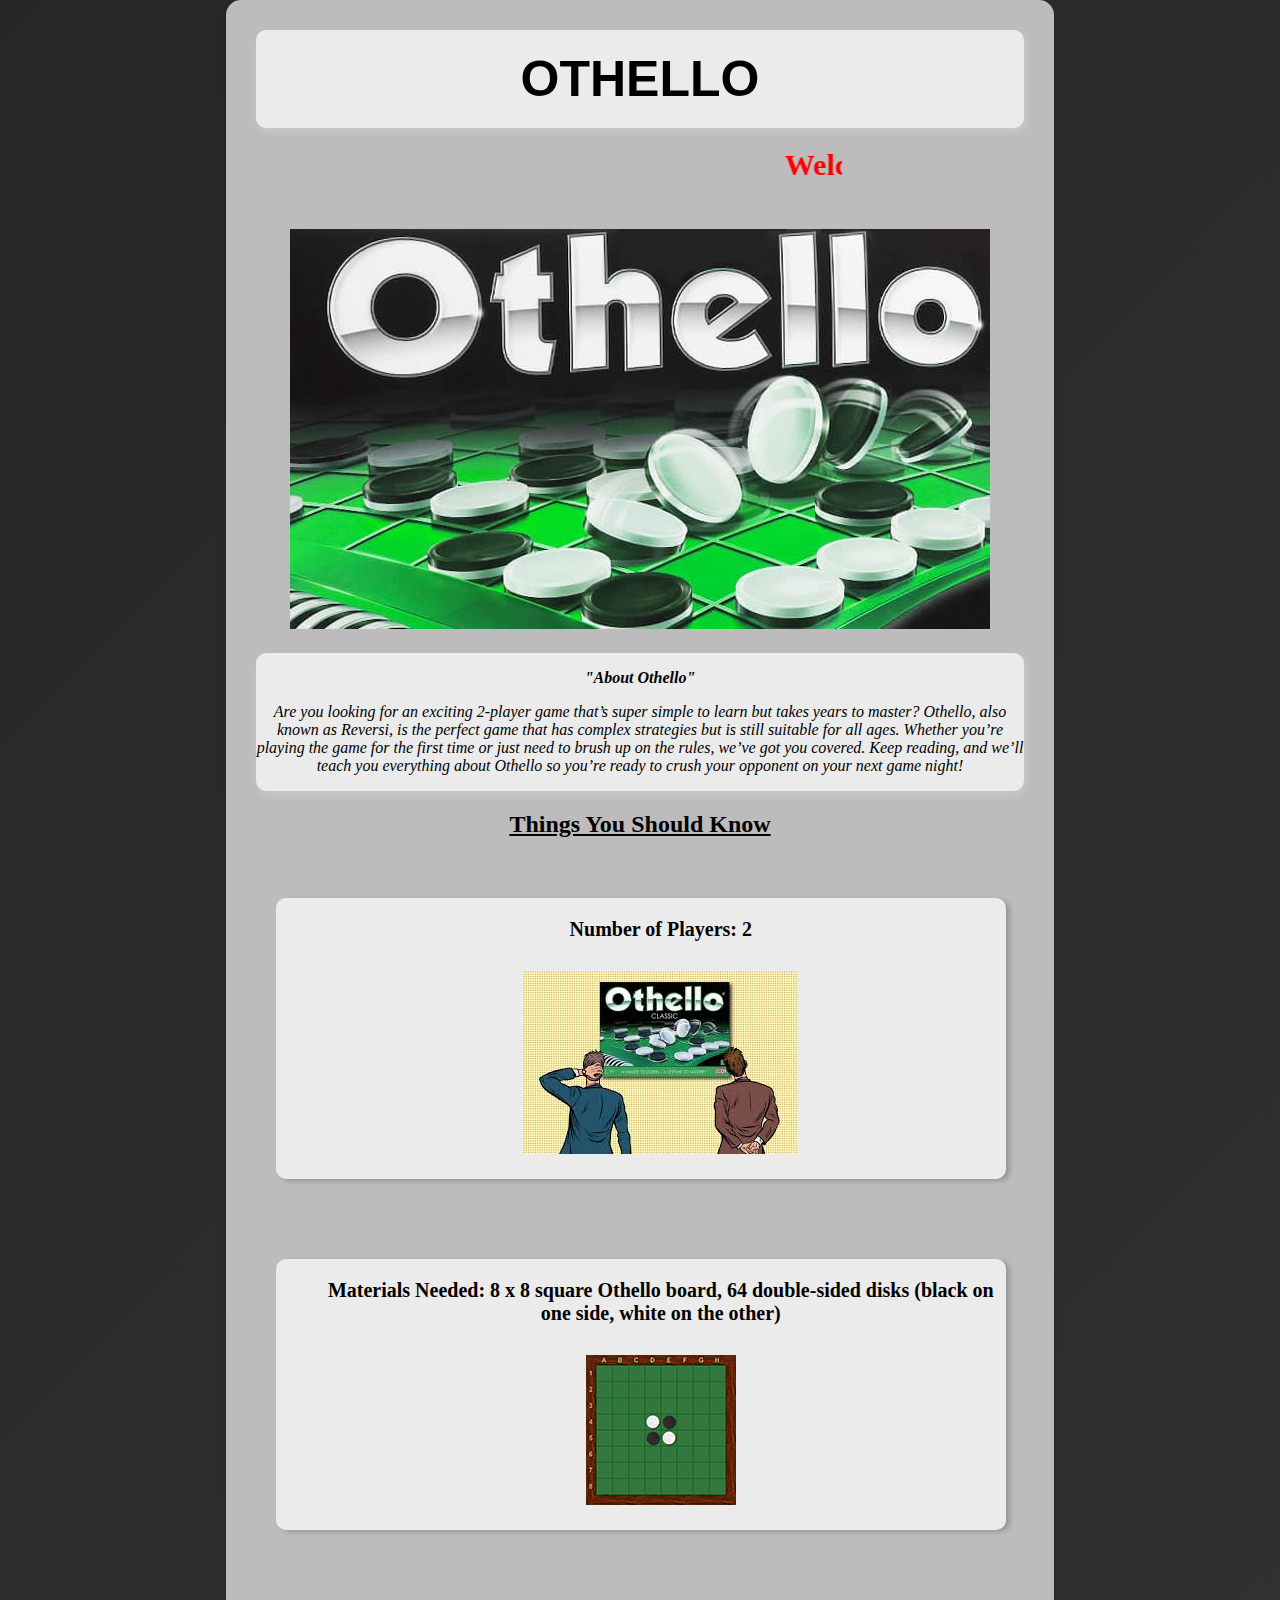
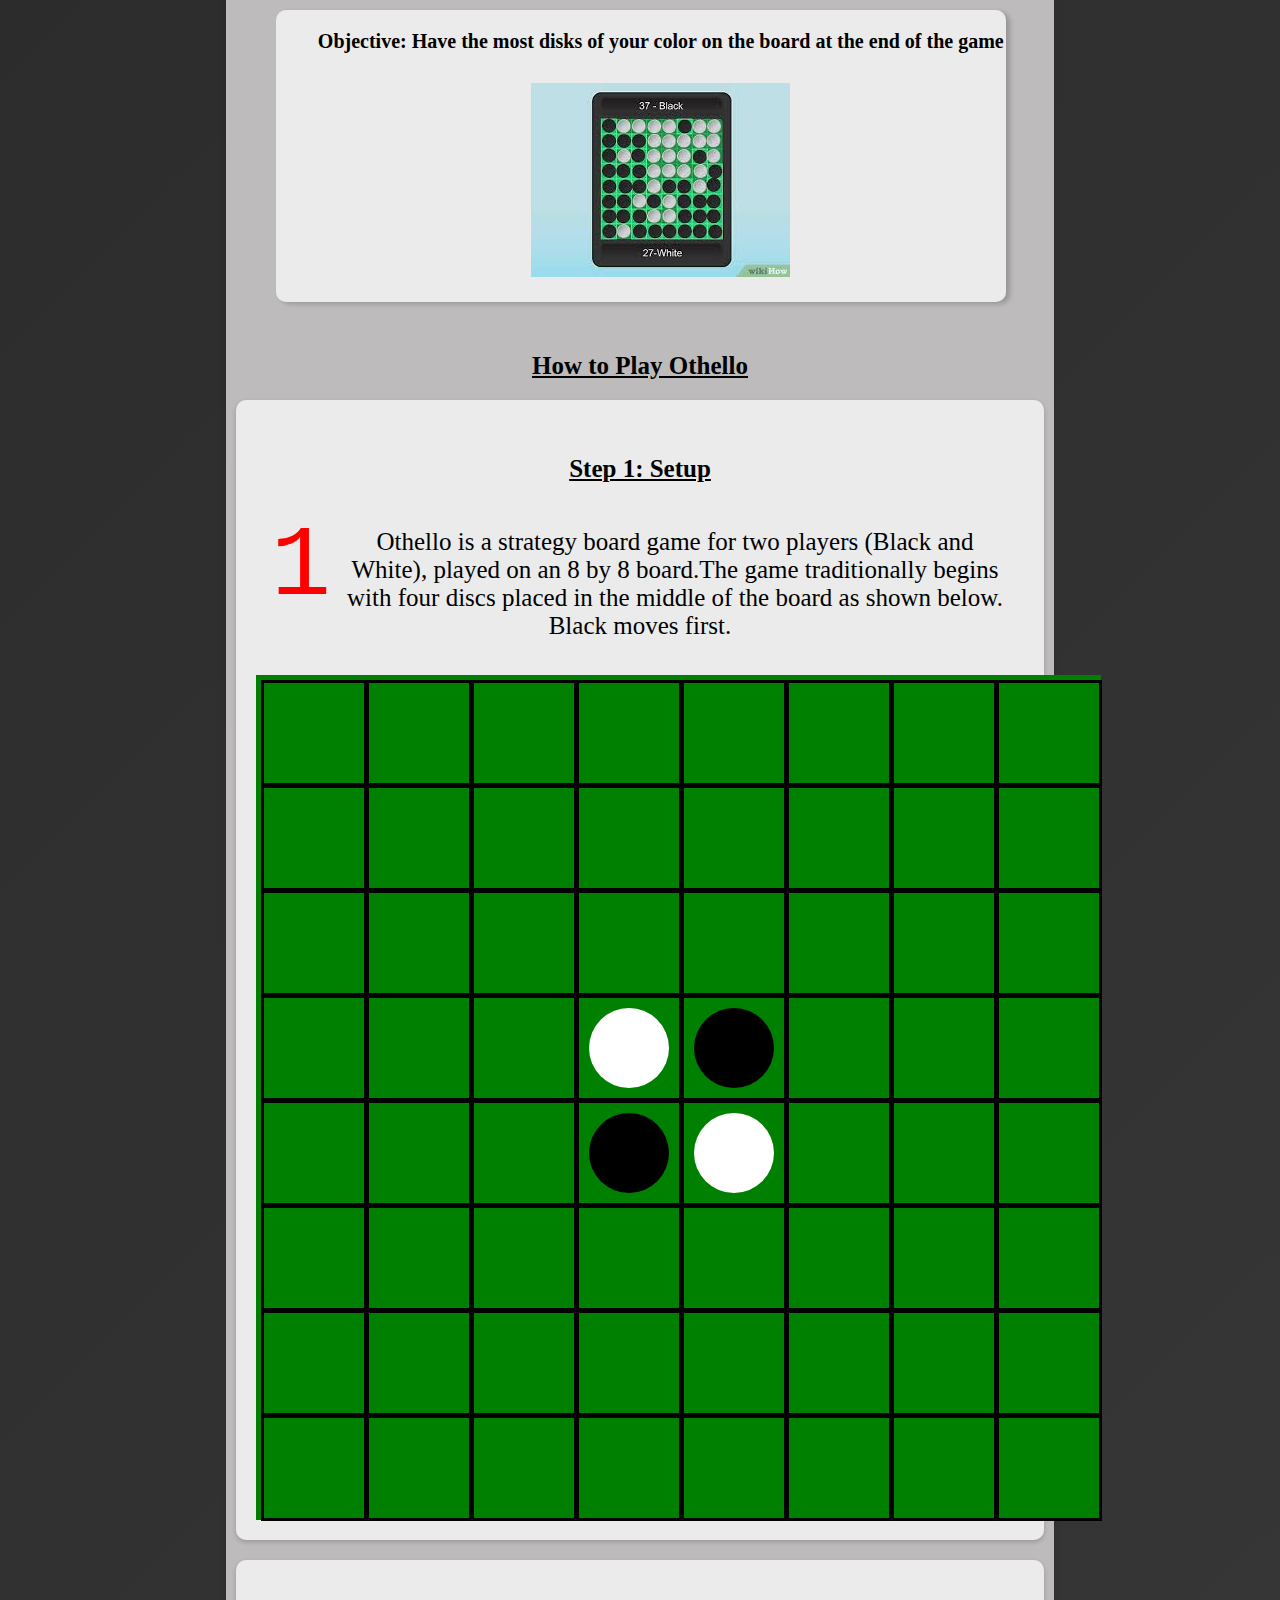
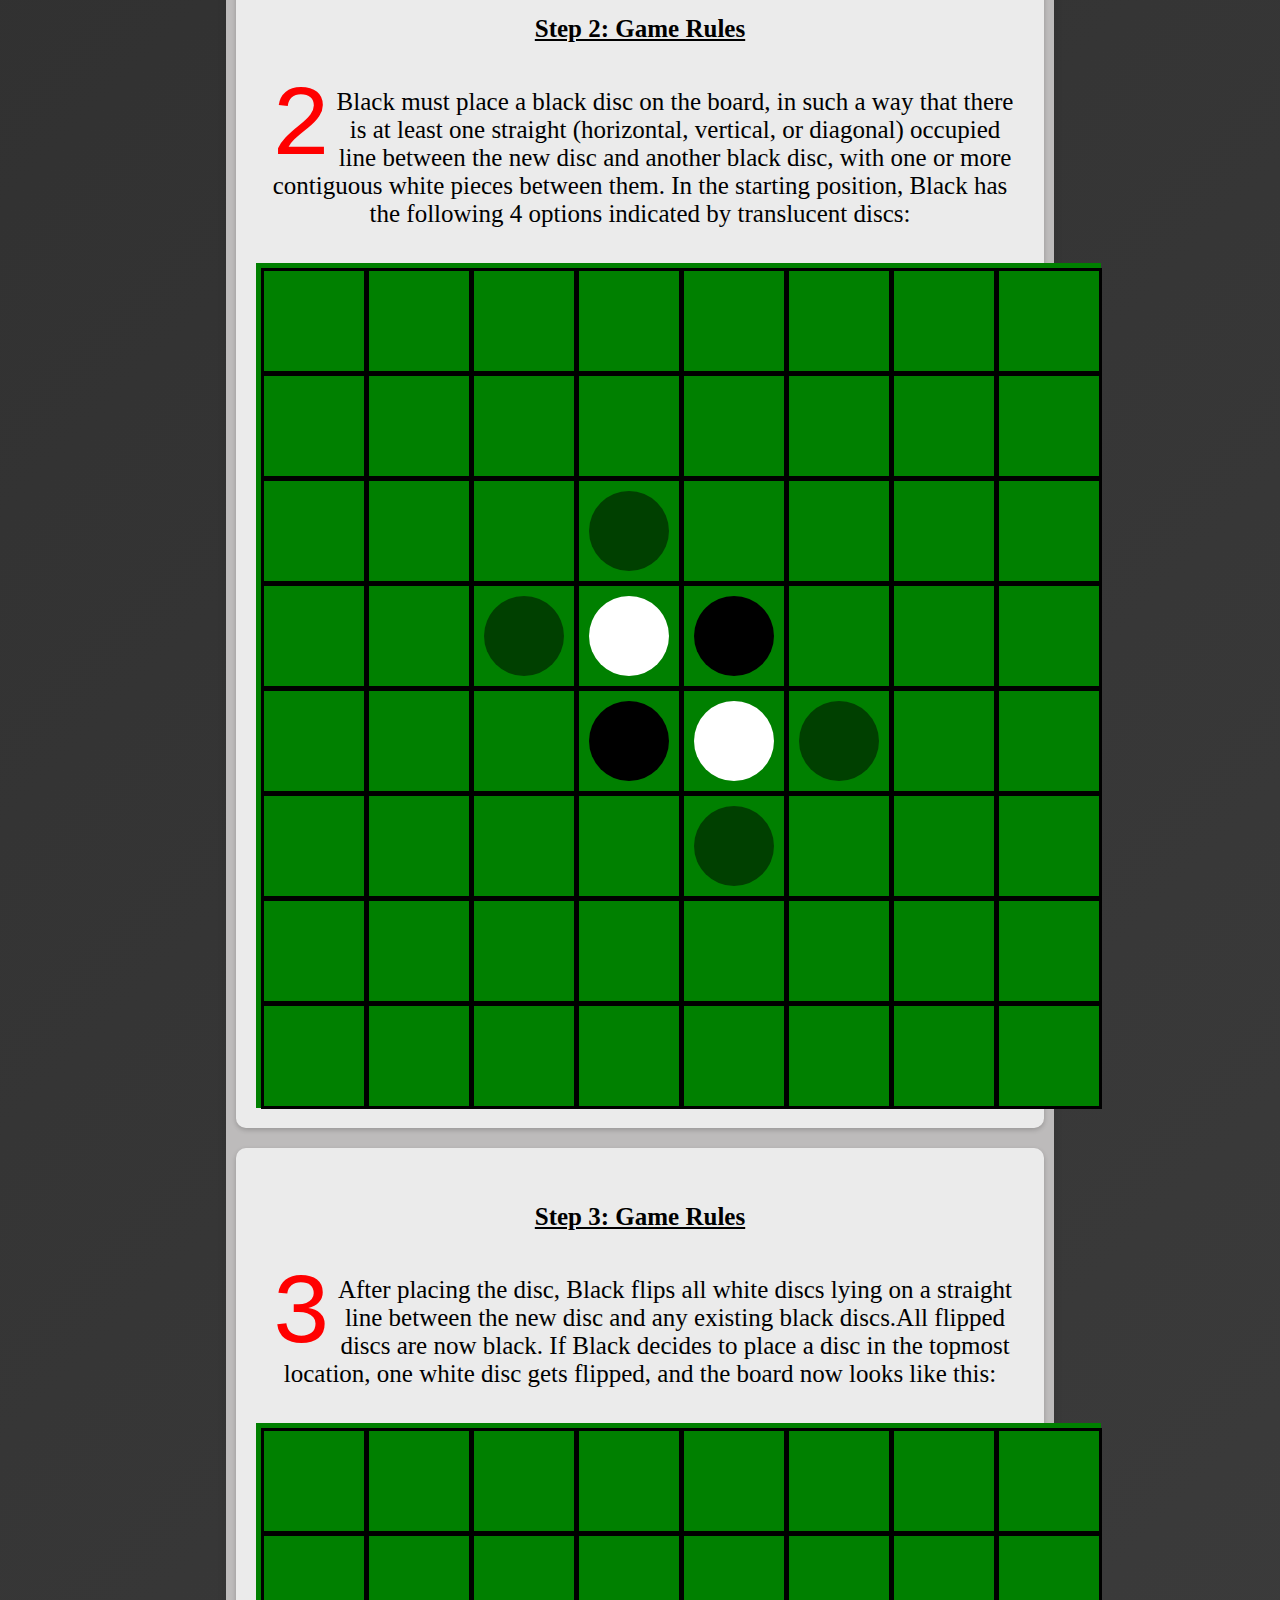
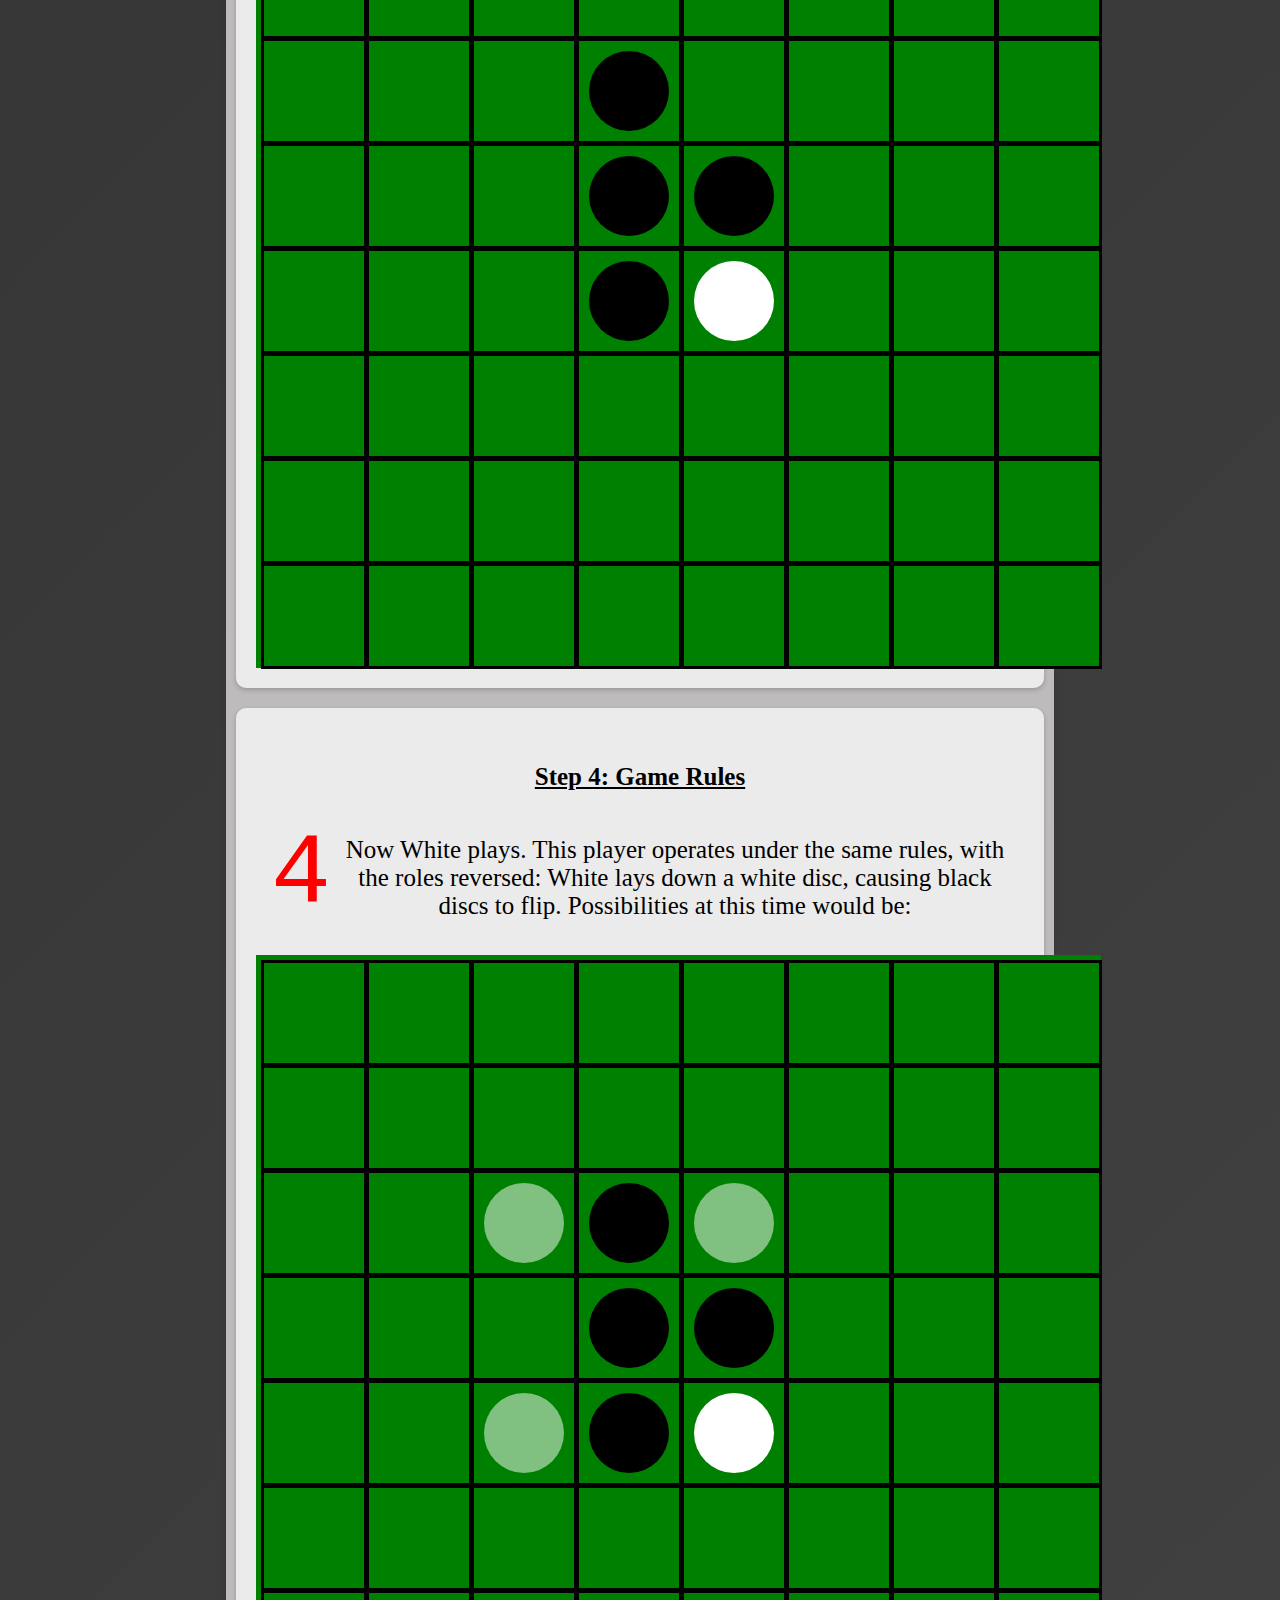
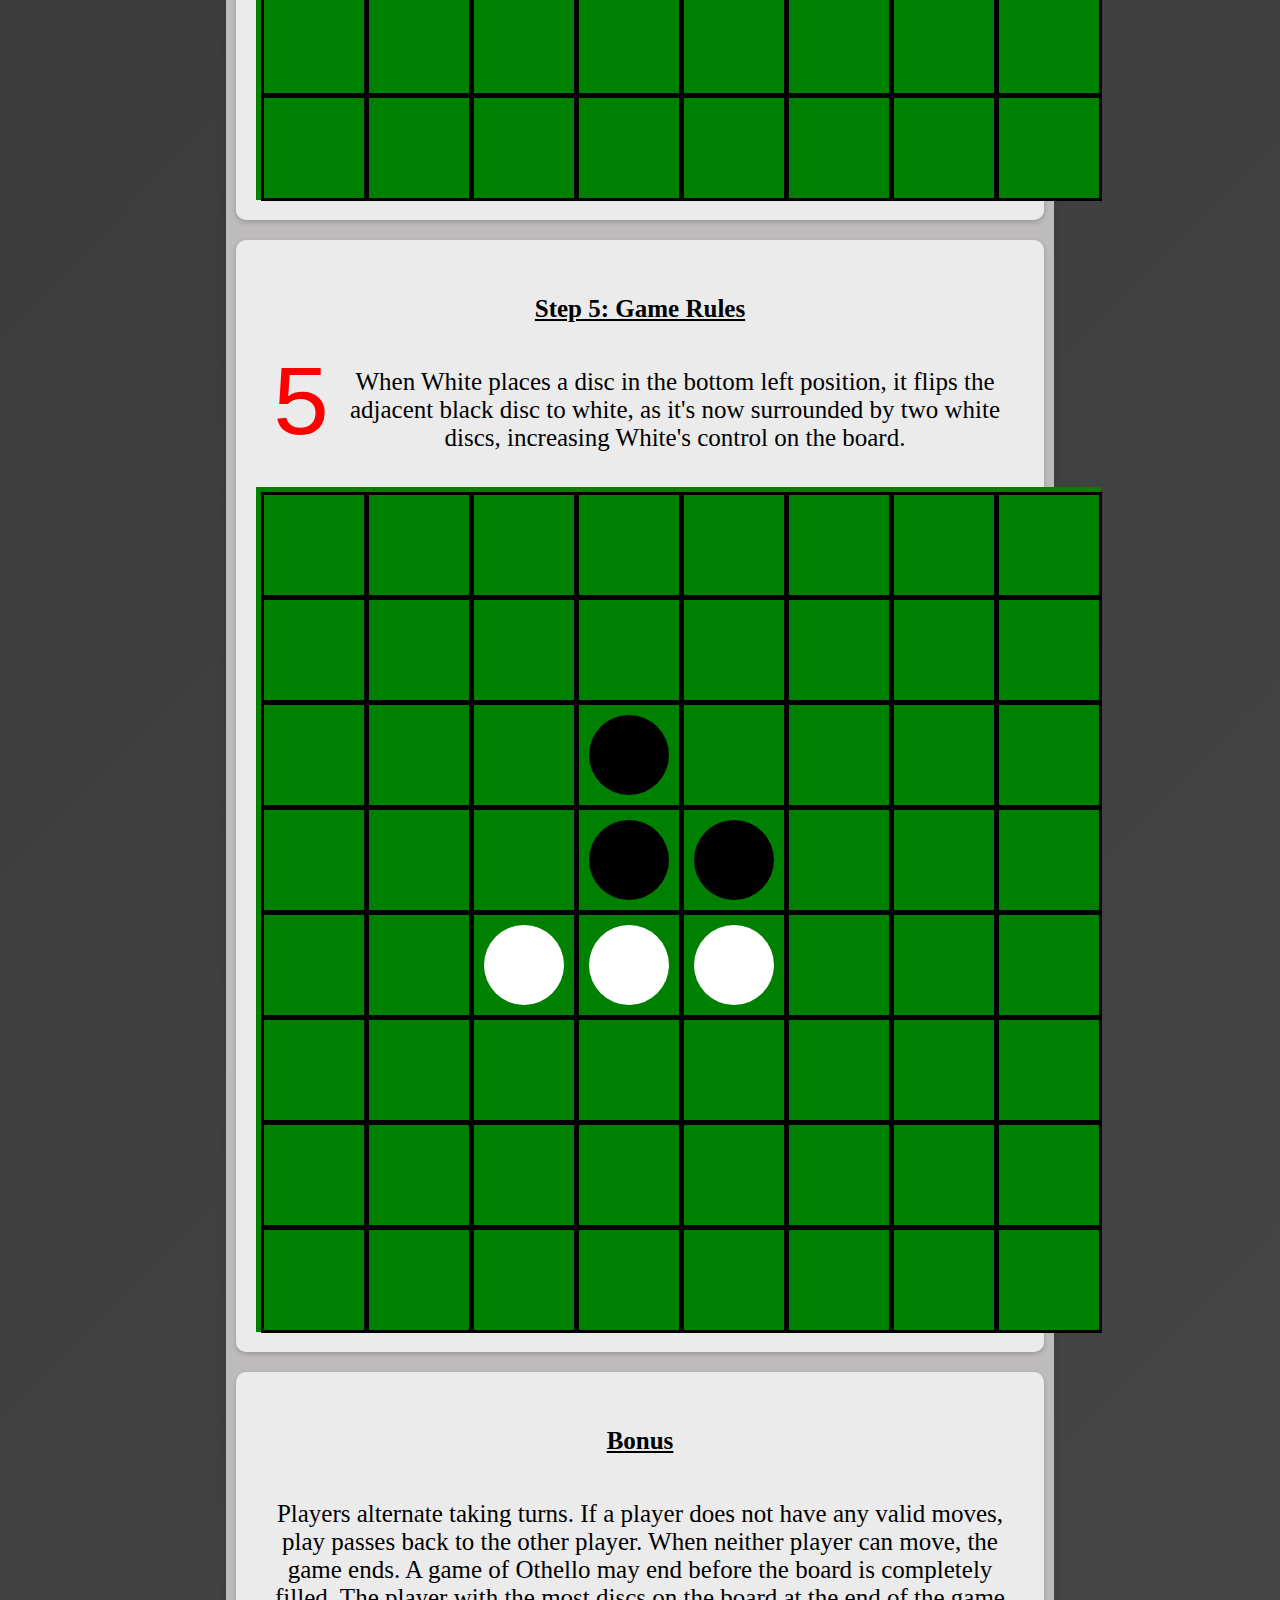
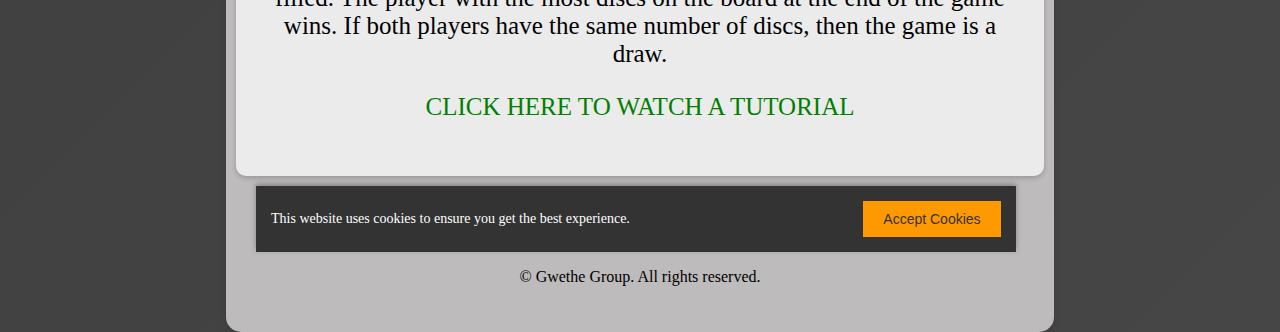
==== commit 2d848c4c: "new" ====
--- a/othello.html
+++ b/othello.html
@@ -114,6 +114,10 @@
             </p>
             <button id="acceptCookies">Accept Cookies</button>
         </div>
+
+        <footer>
+            <p>&copy; Gwethe Group. All rights reserved.</p>
+        </footer>
     </div>
     
     <script src="othello.js"></script>
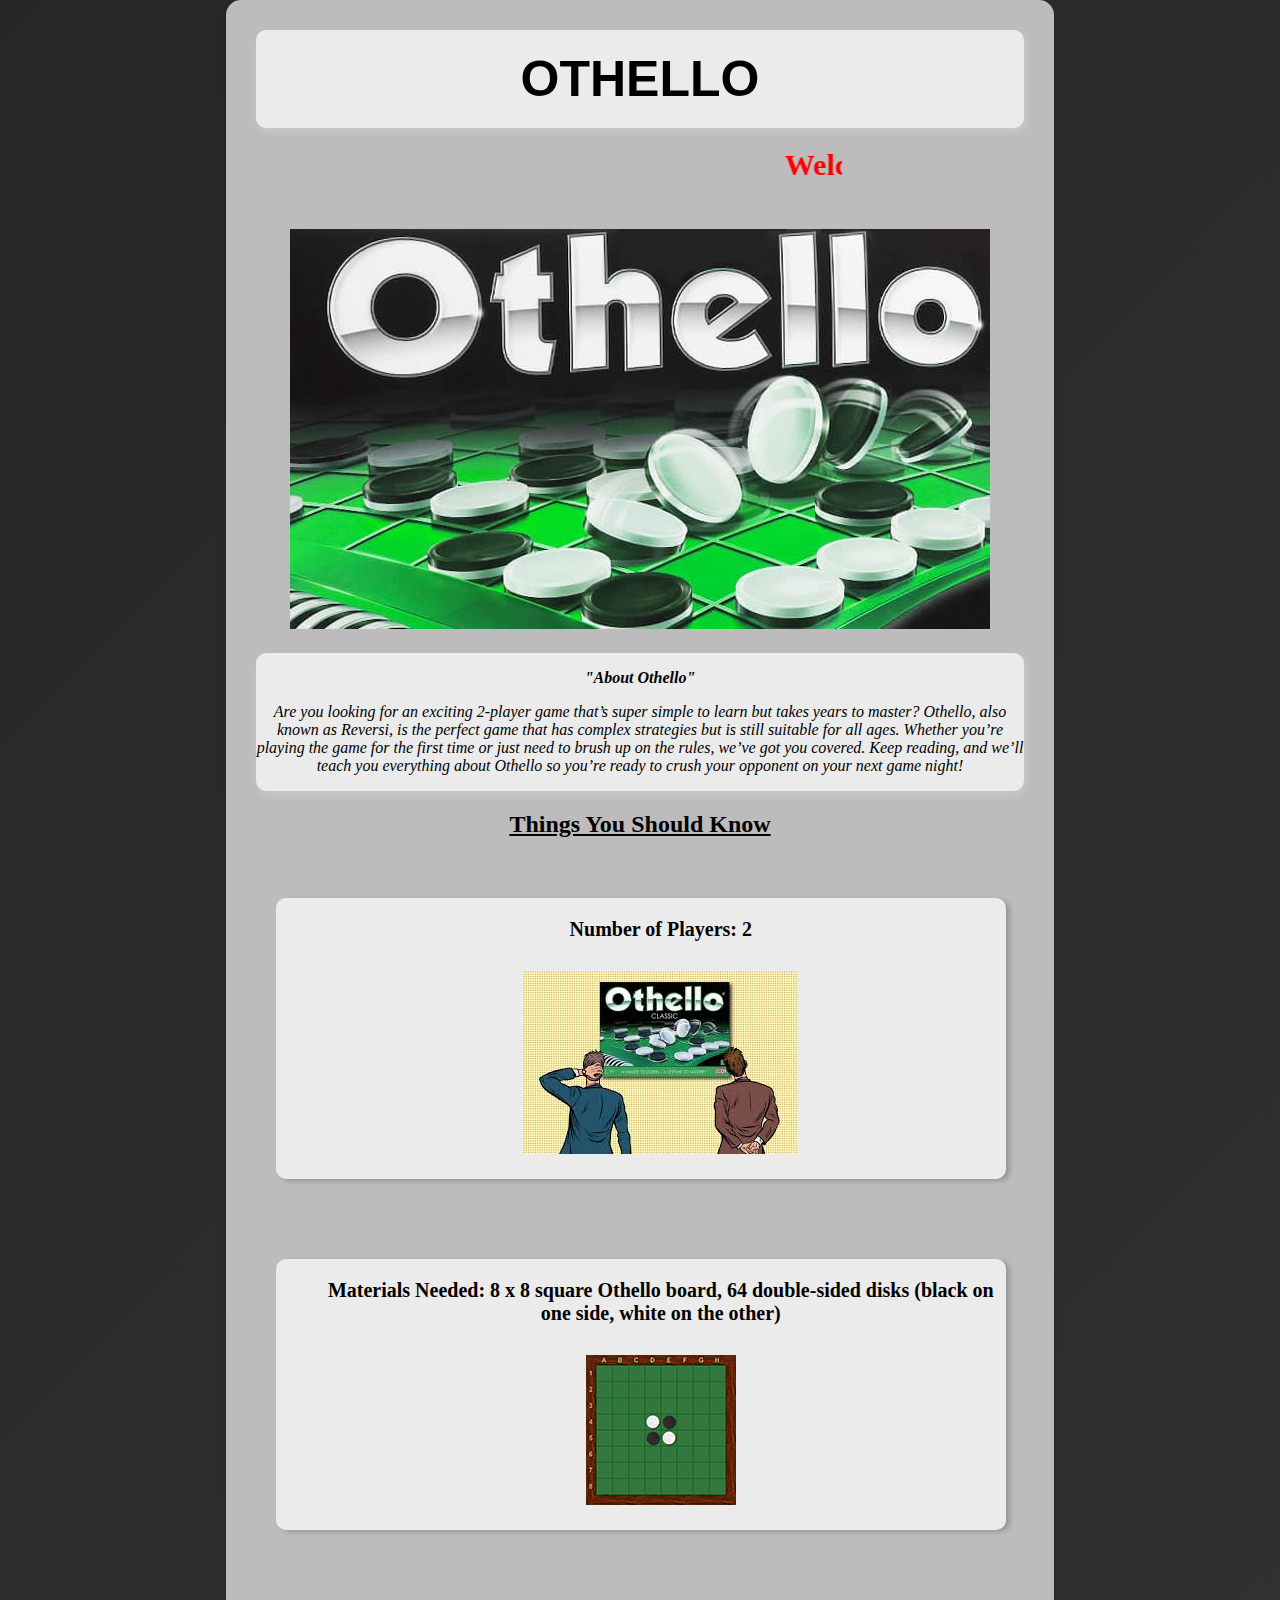
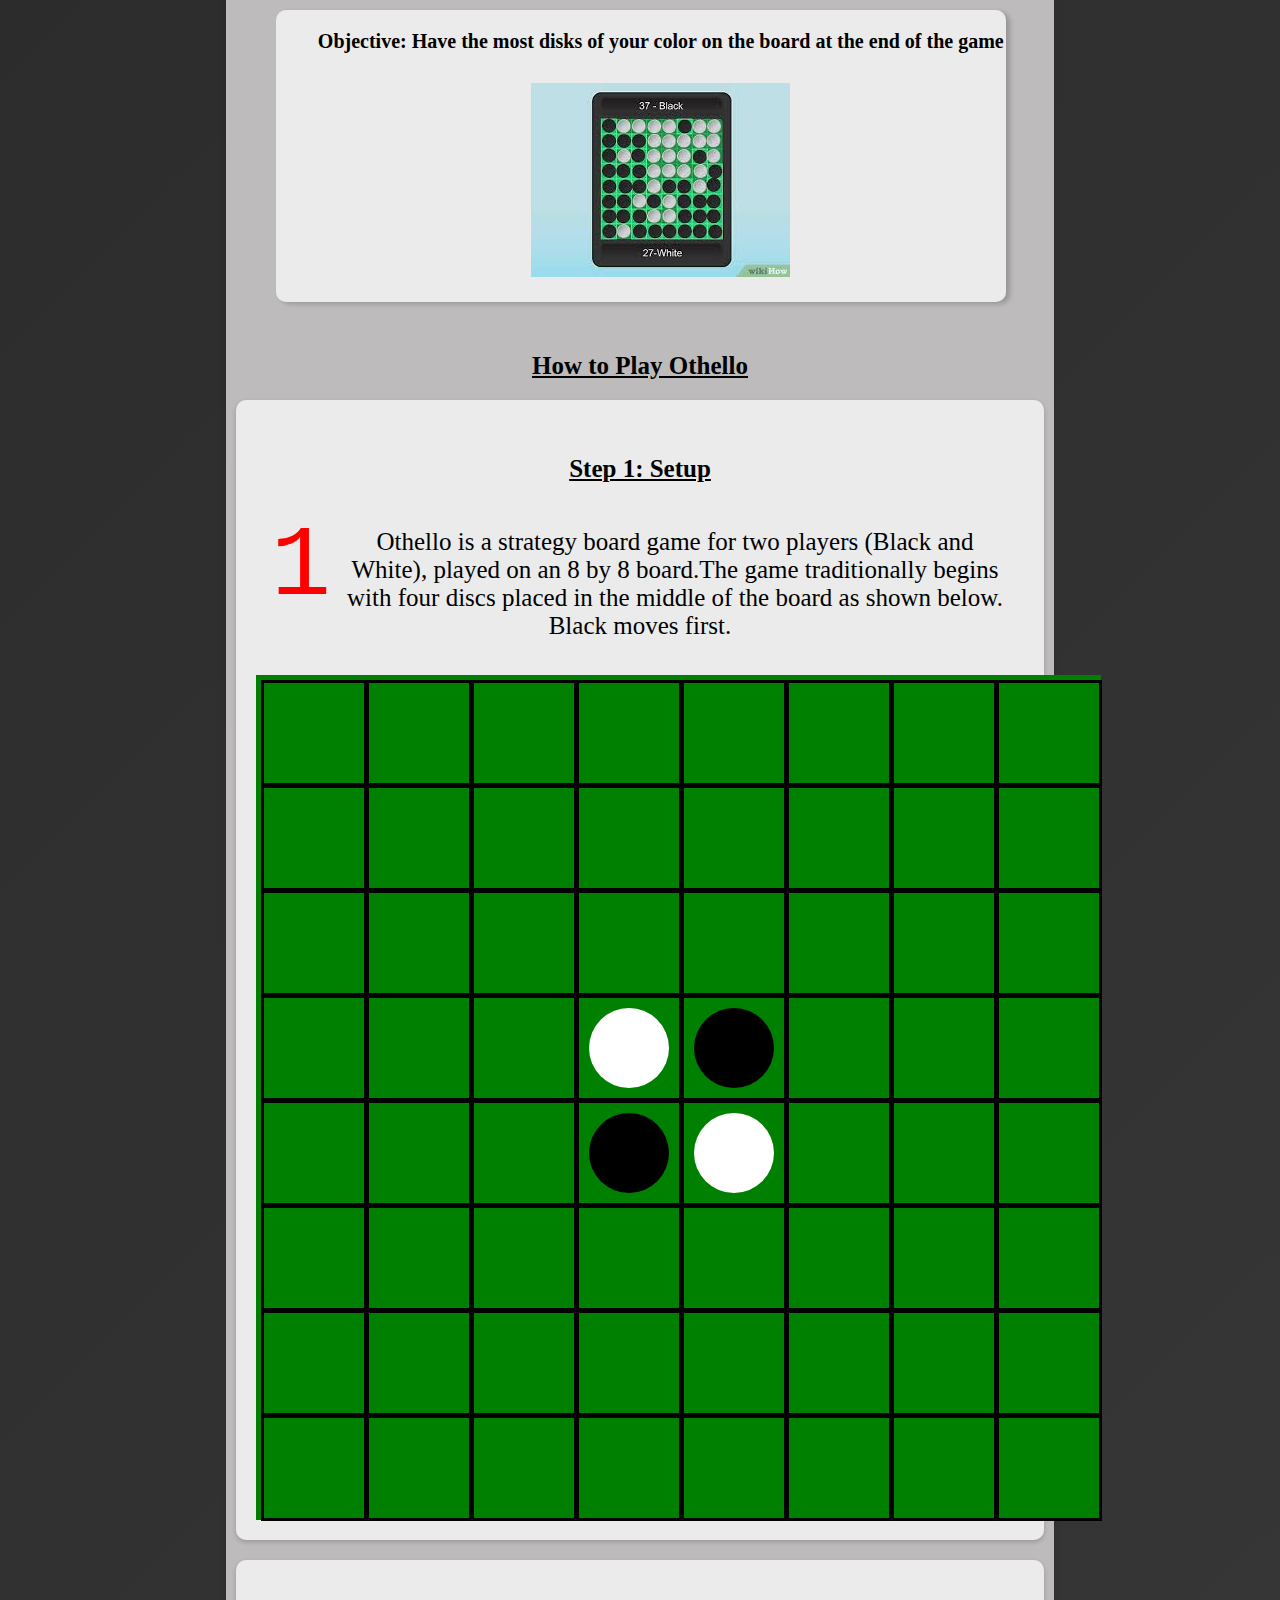
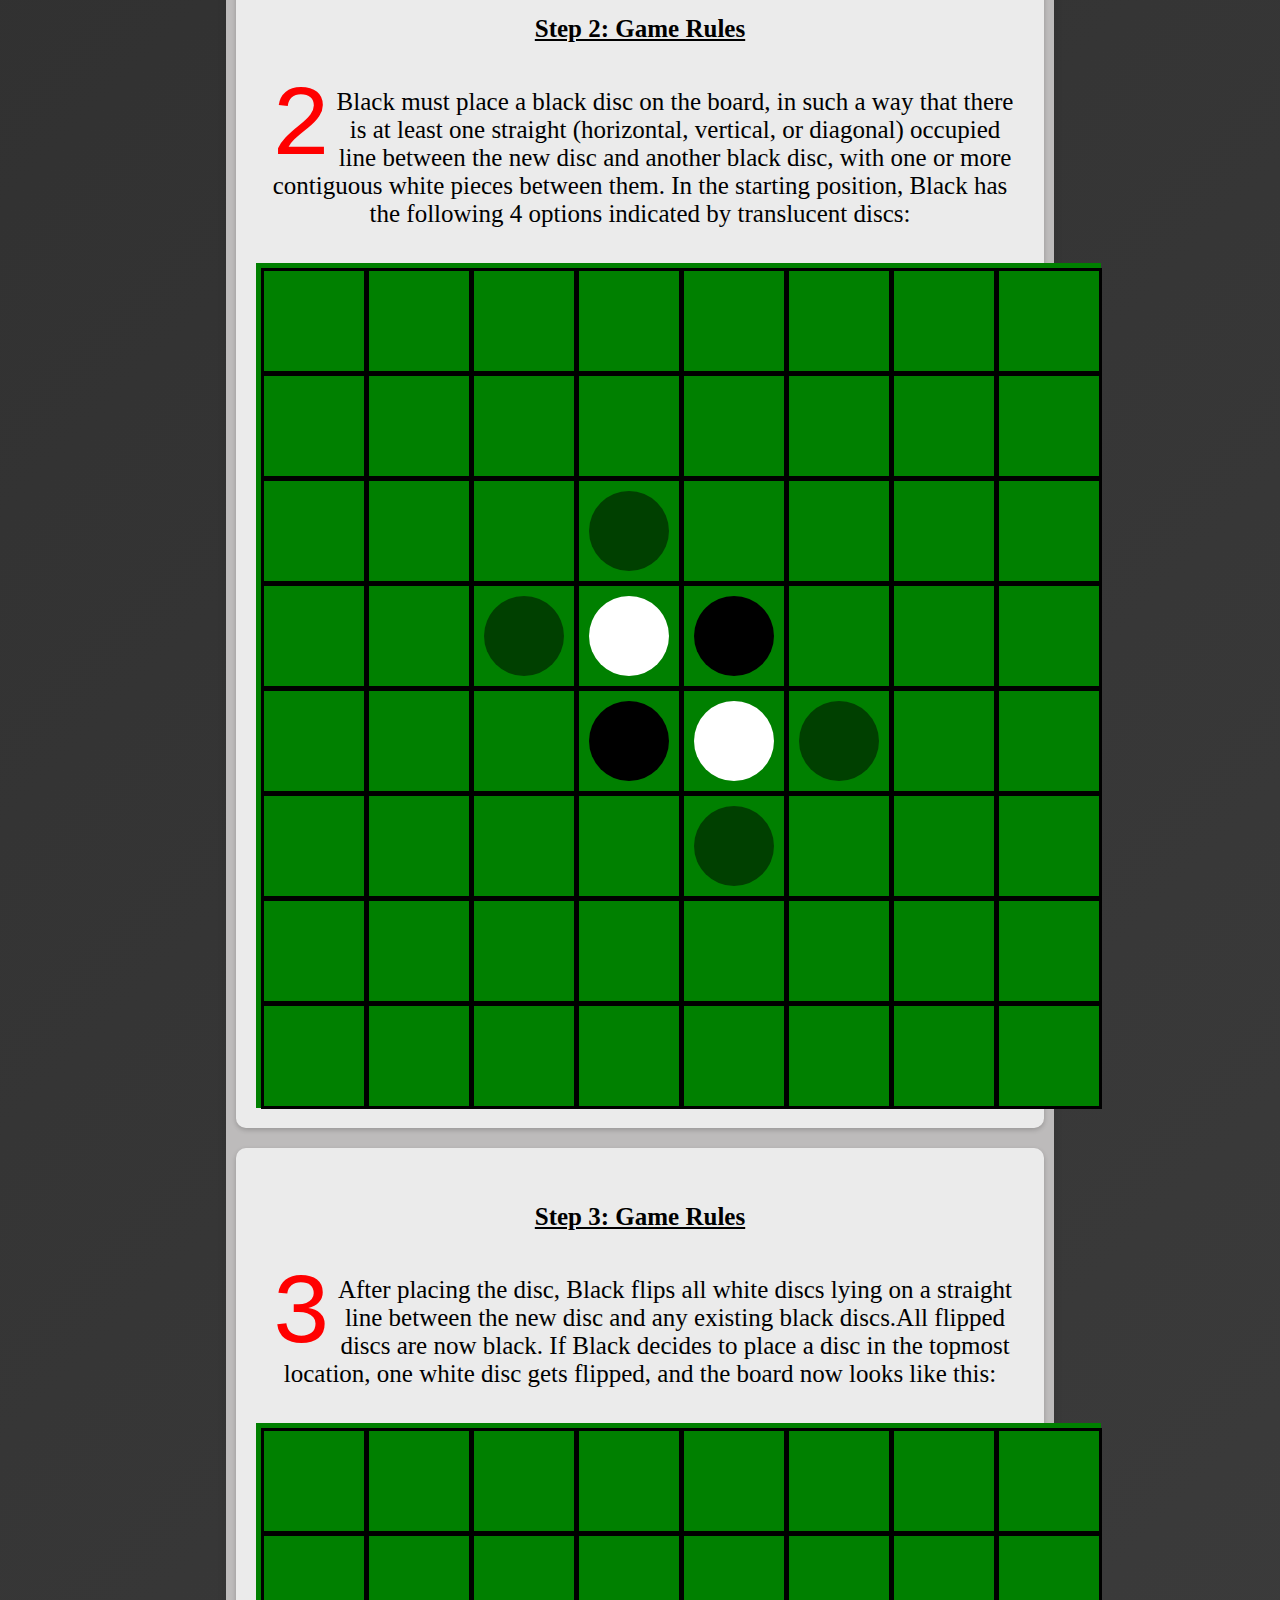
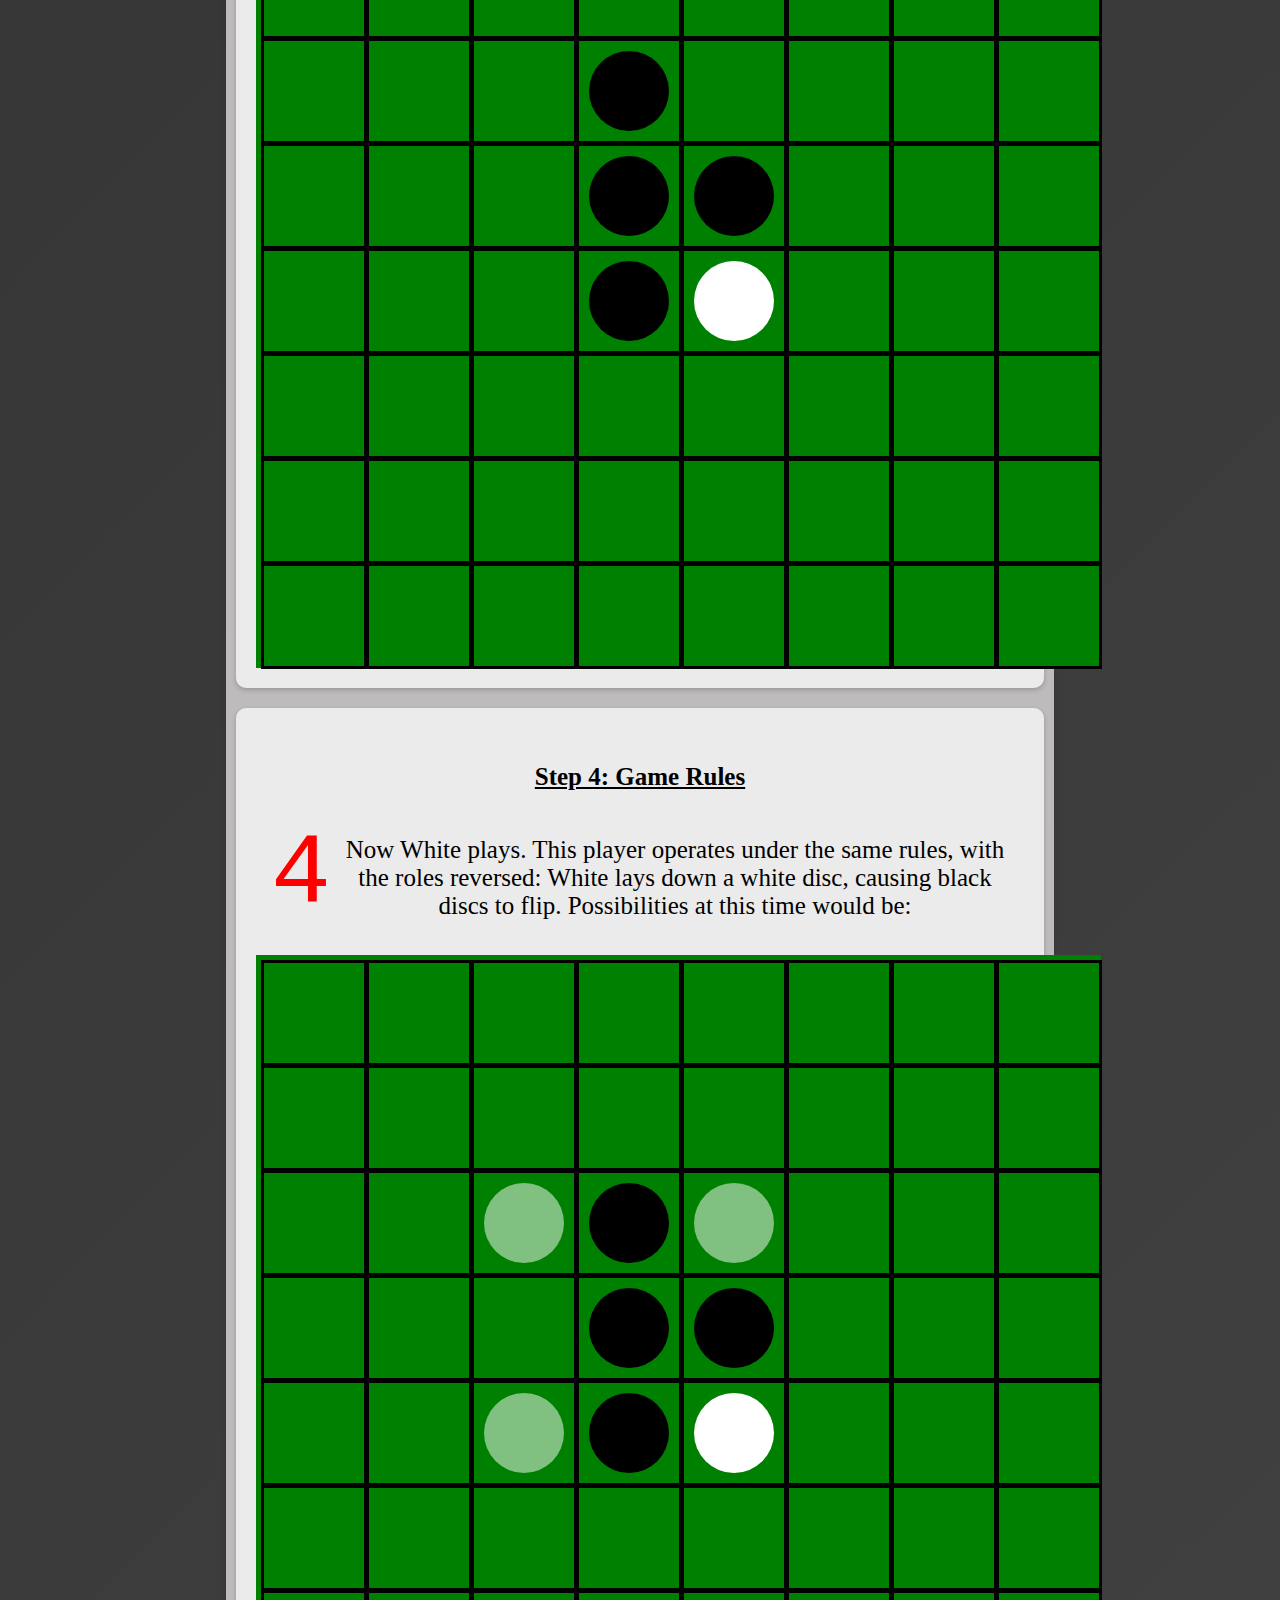
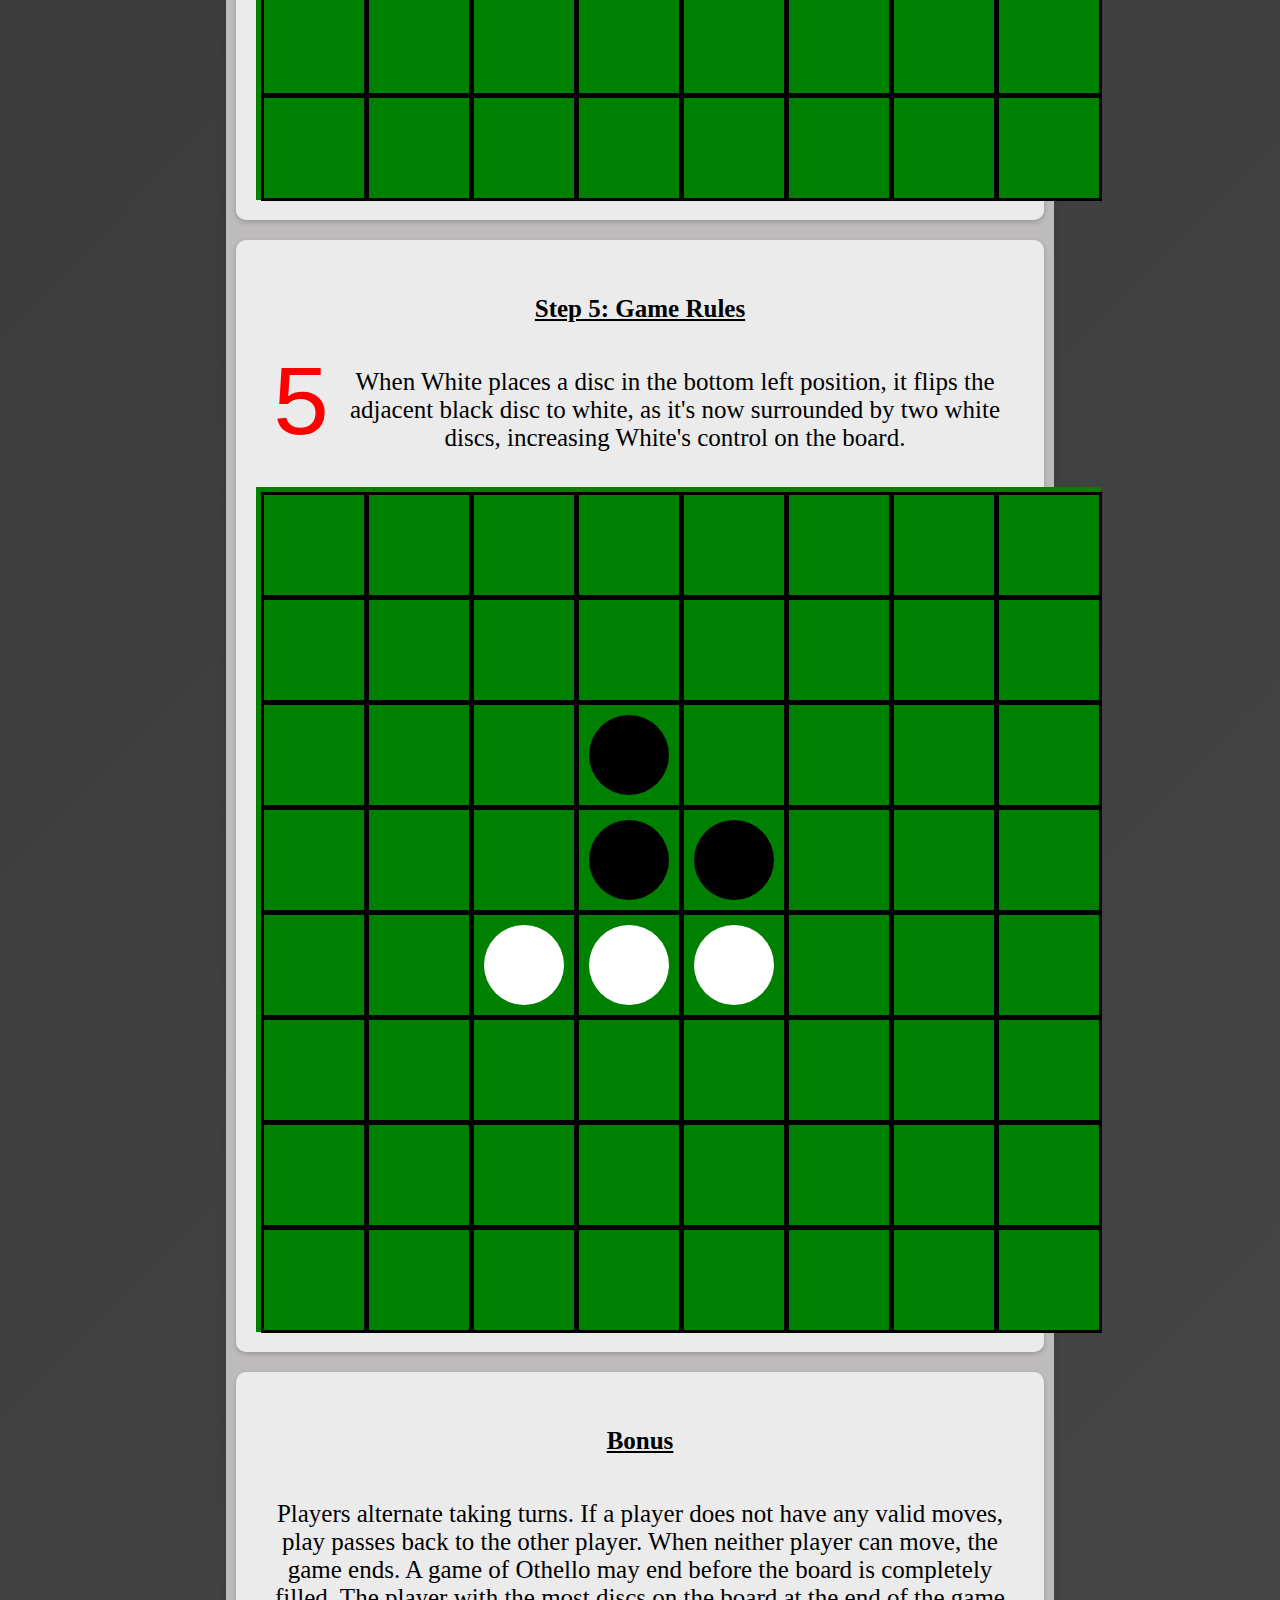
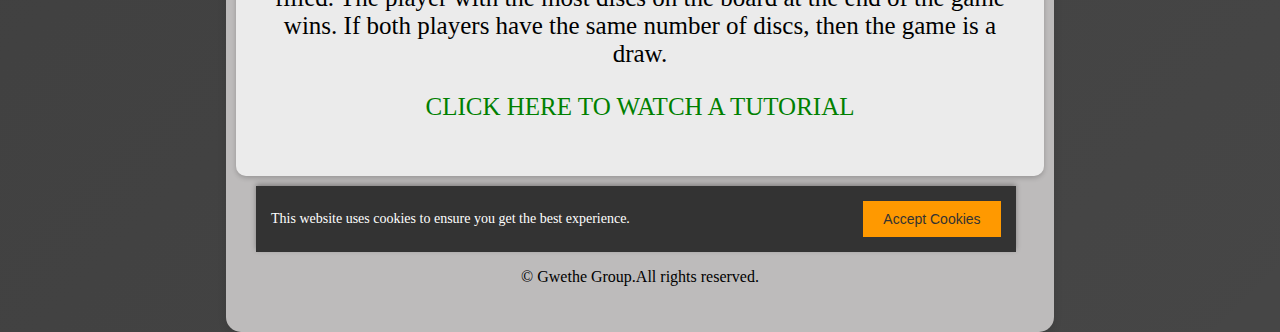
==== commit c30ef57d: "Merge branch 'main' of github.com:isaactheskipper/new-gwethe-othello-game" ====
--- a/othello.html
+++ b/othello.html
@@ -4,7 +4,7 @@
     <meta charset="UTF-8">
     <meta name="viewport" content="width=device-width, initial-scale=1.0">
     <link rel="stylesheet" href="othello.css">
-    <title>Othello Game</title>
+    <title>OTHELLO GAME</title>
 </head>
 <body>
     <div class="content-wrapper">
@@ -50,7 +50,6 @@
             <div class="play">
                 <b><u>How to Play Othello</u></b>
             </div>
-            
             
             <div class="step">
                 <p class="step-paragraph"><strong><u>Step 1: Setup</u></strong></p>
@@ -116,7 +115,7 @@
         </div>
 
         <footer>
-            <p>&copy; Gwethe Group. All rights reserved.</p>
+            <p>&copy; Gwethe Group.All rights reserved.</p>
         </footer>
     </div>
     
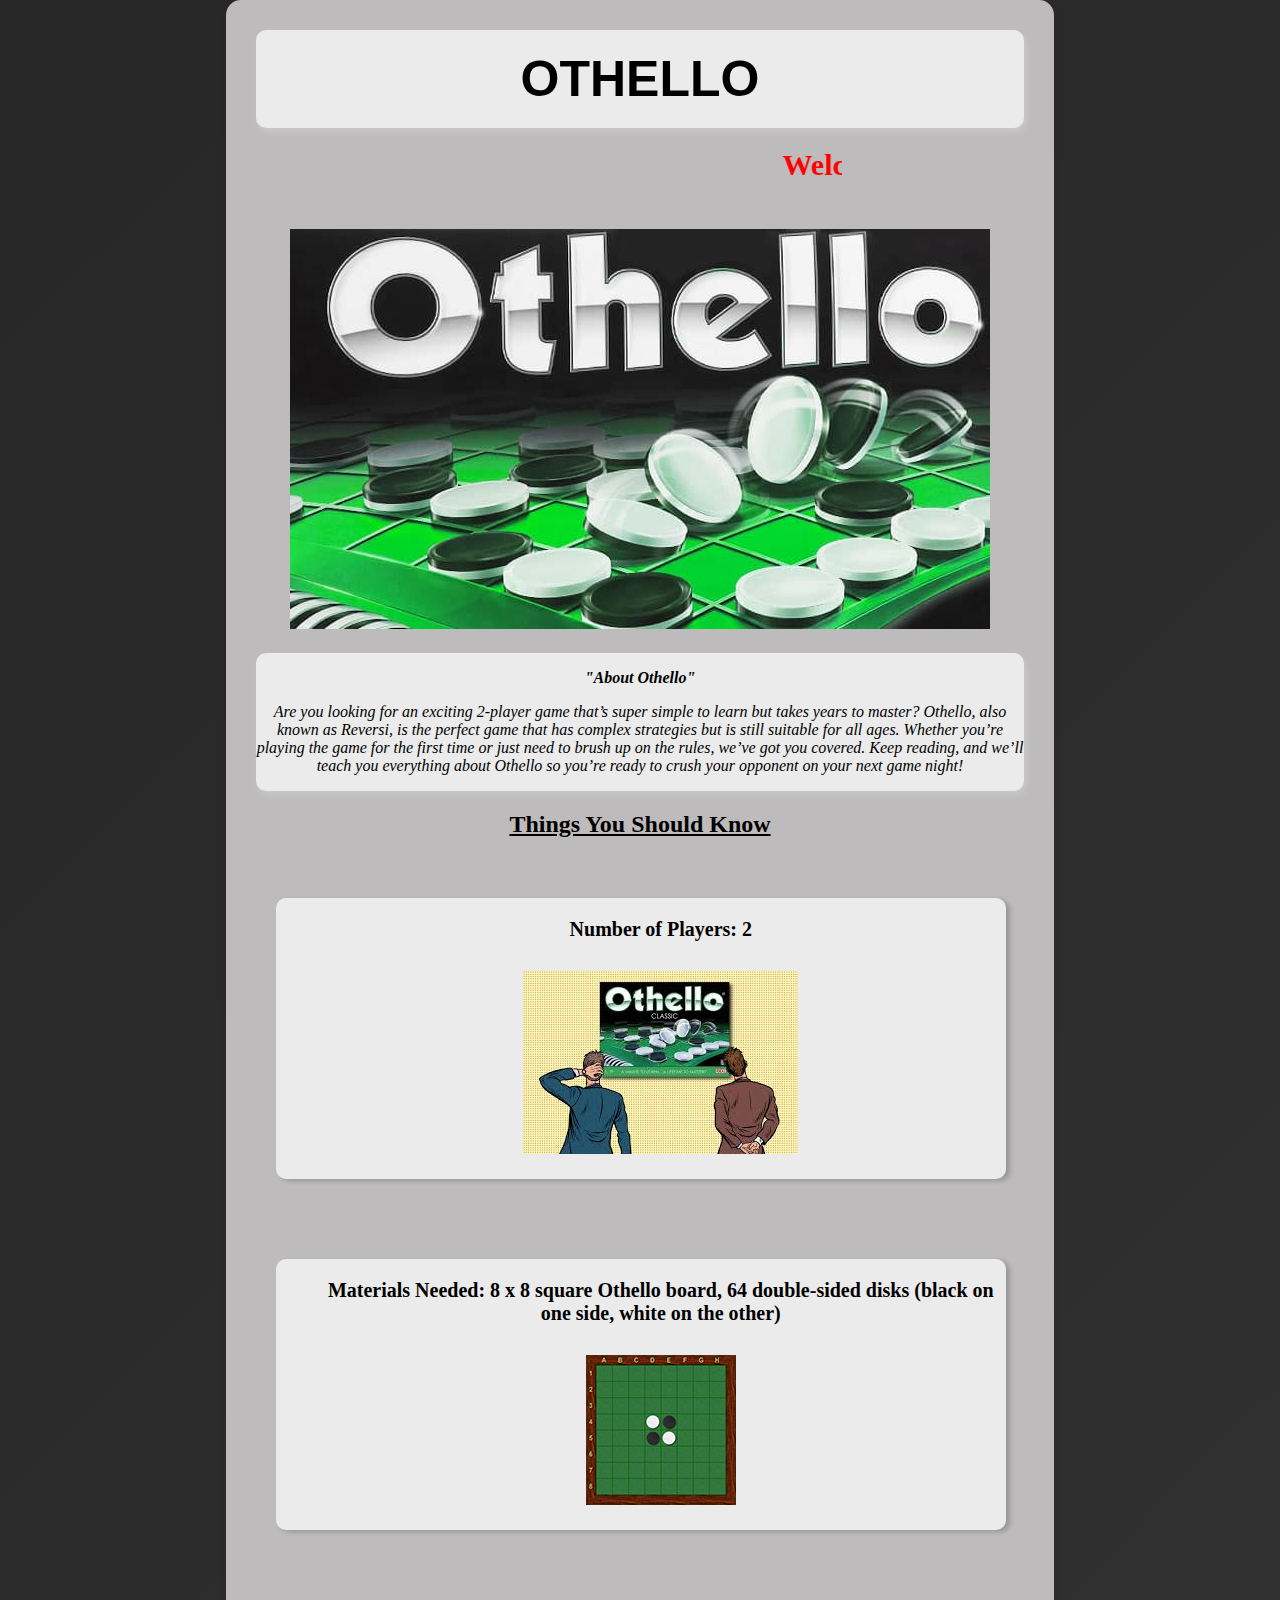
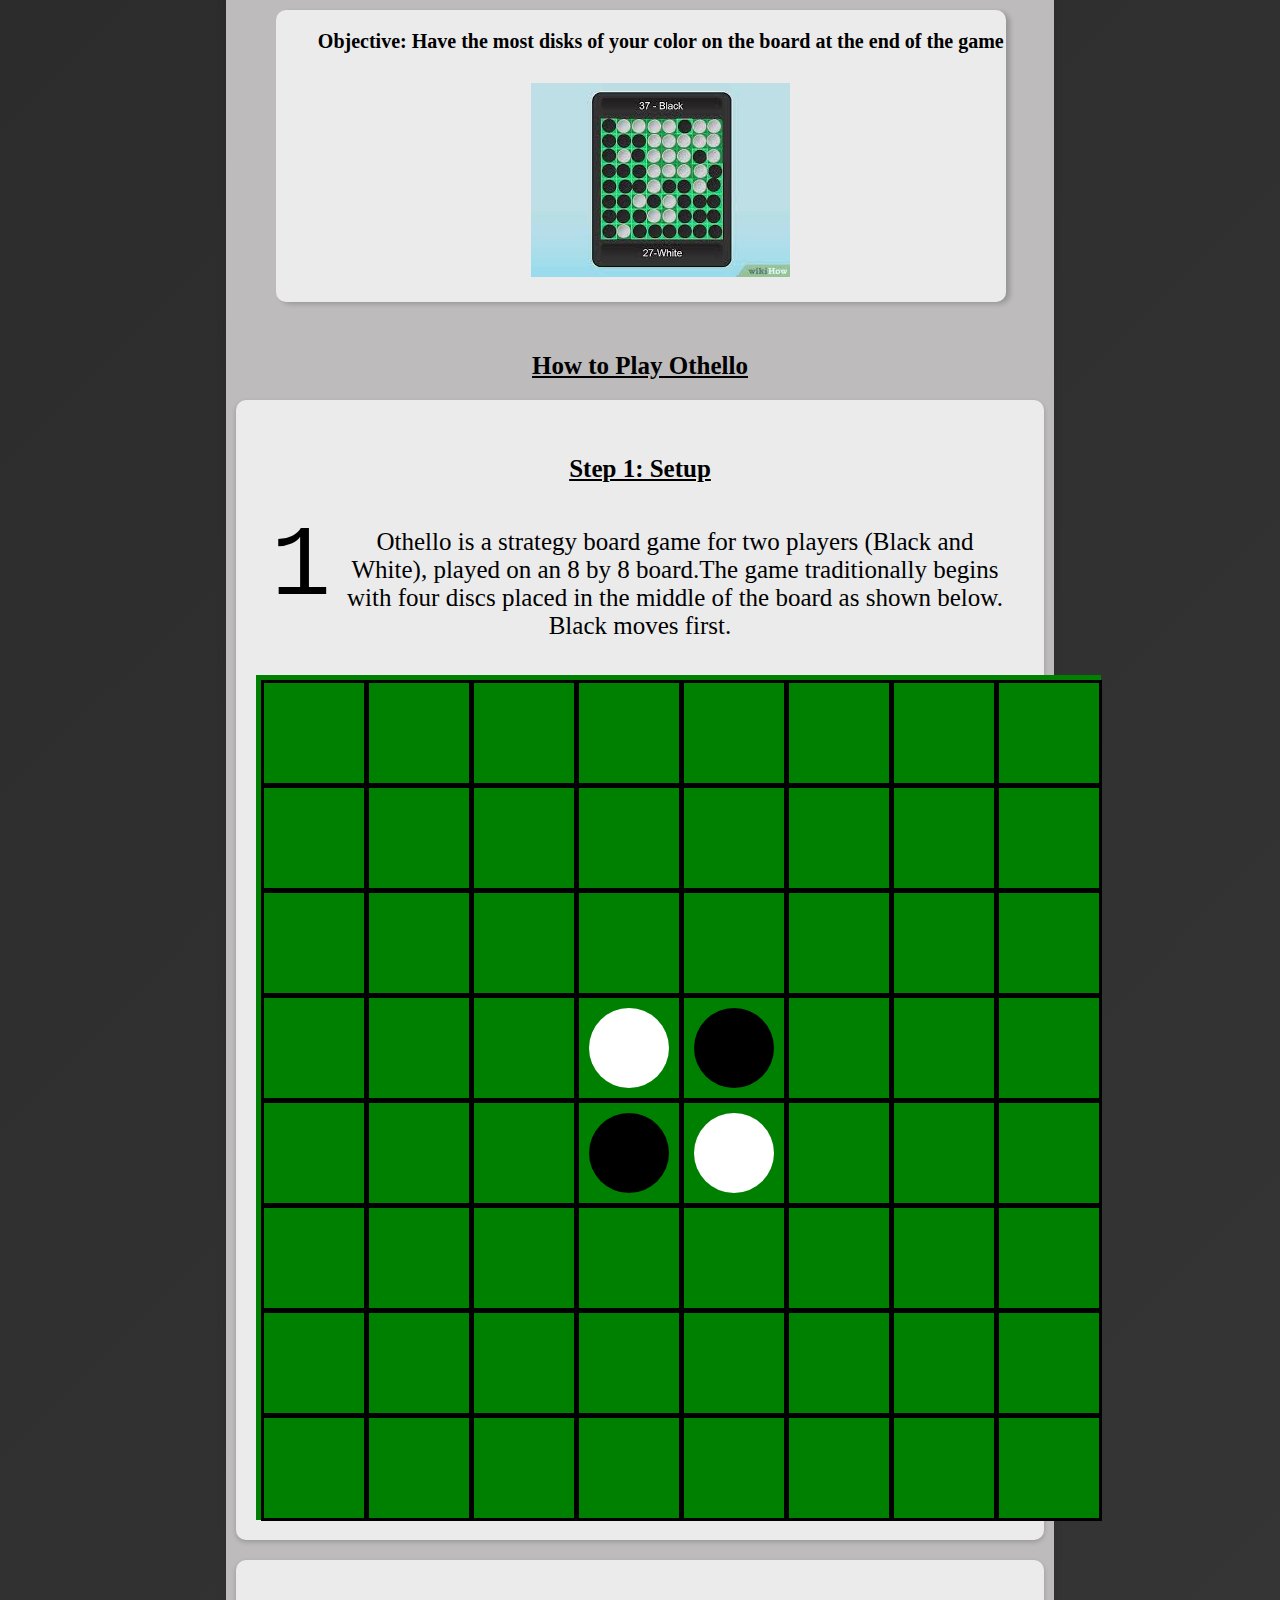
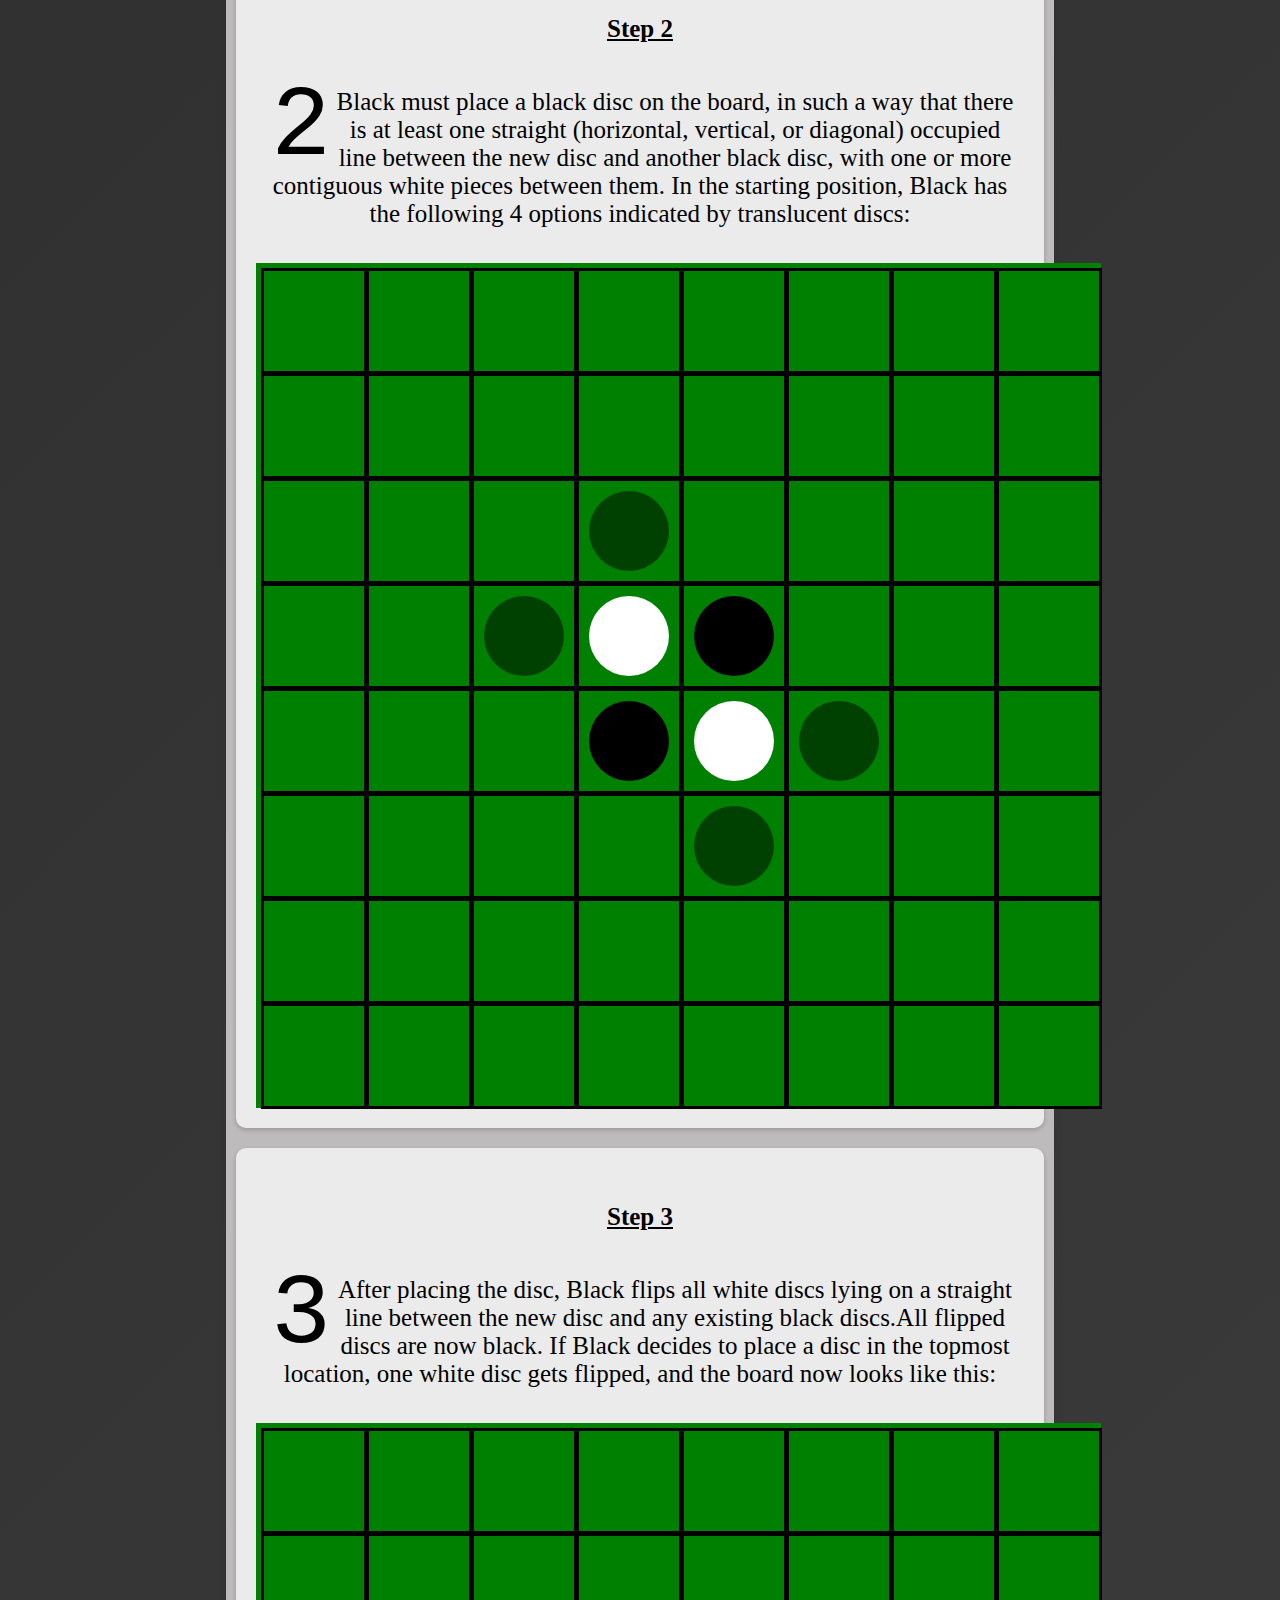
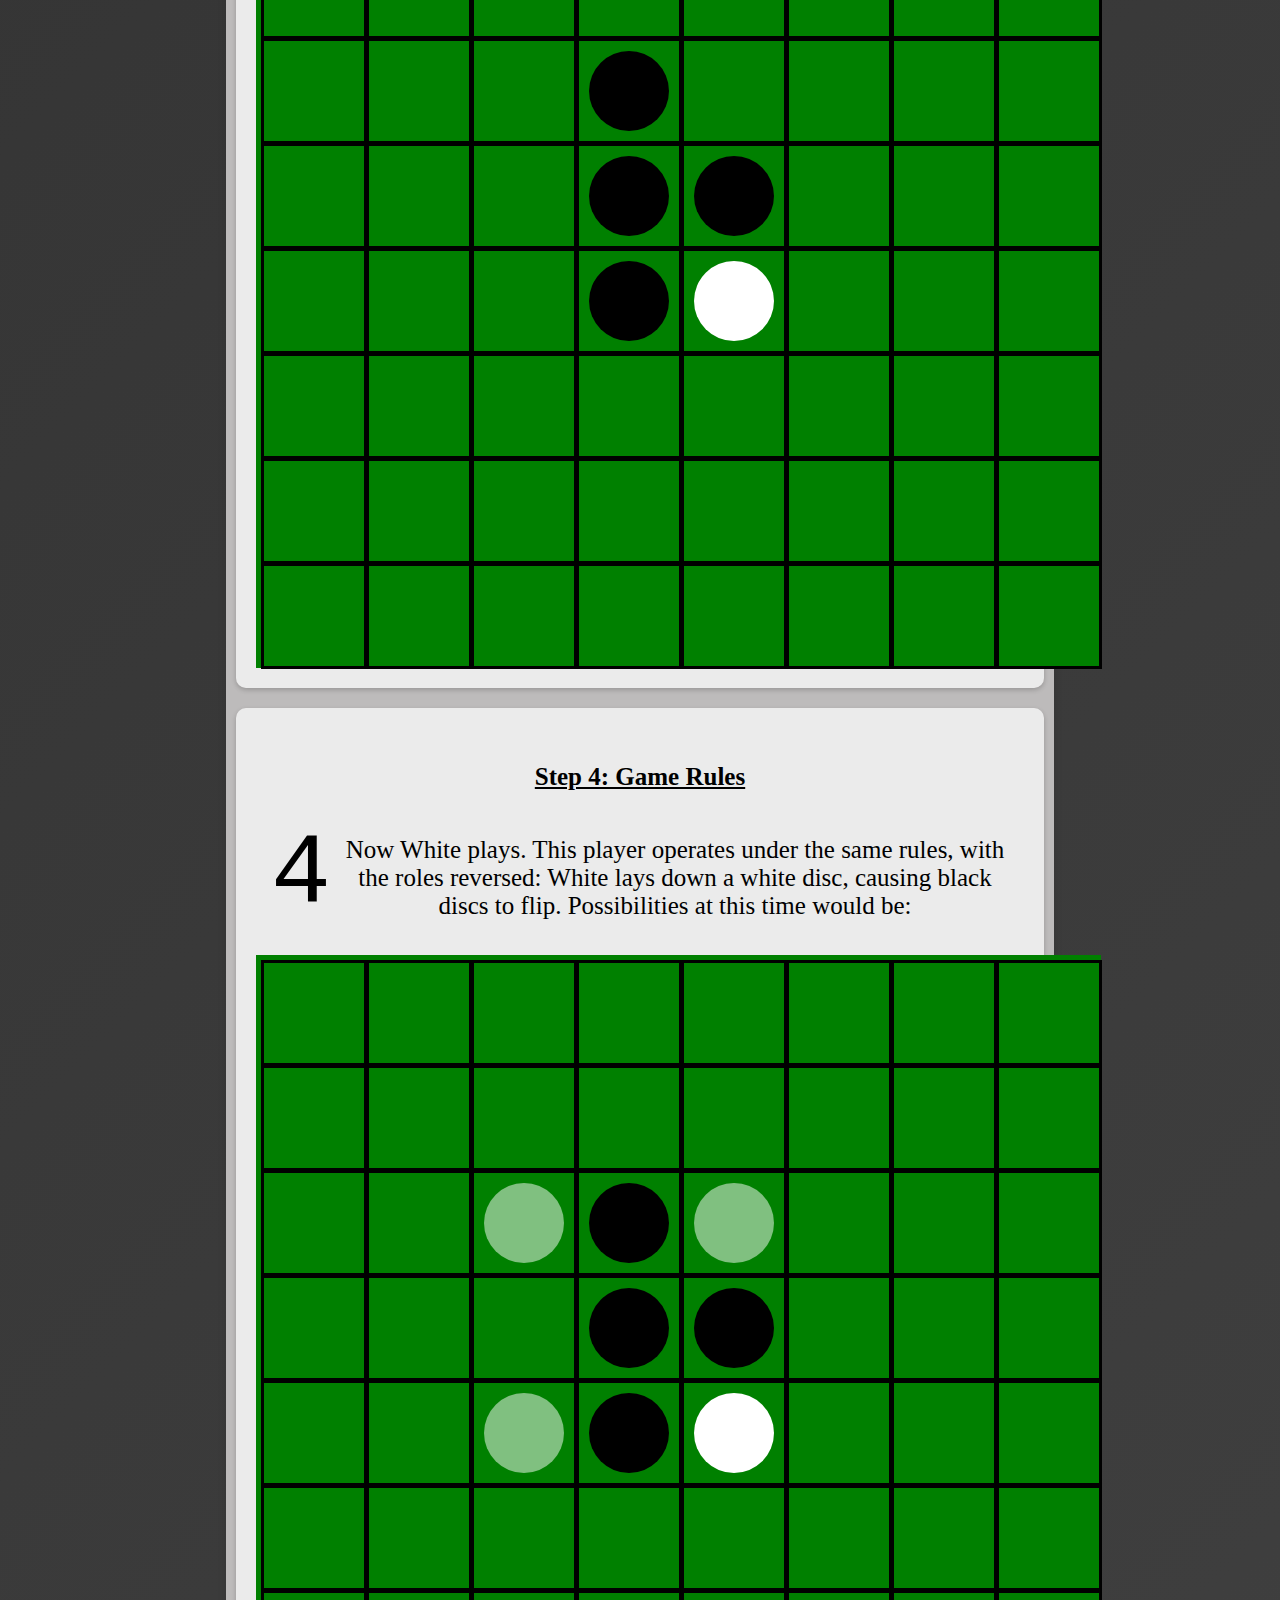
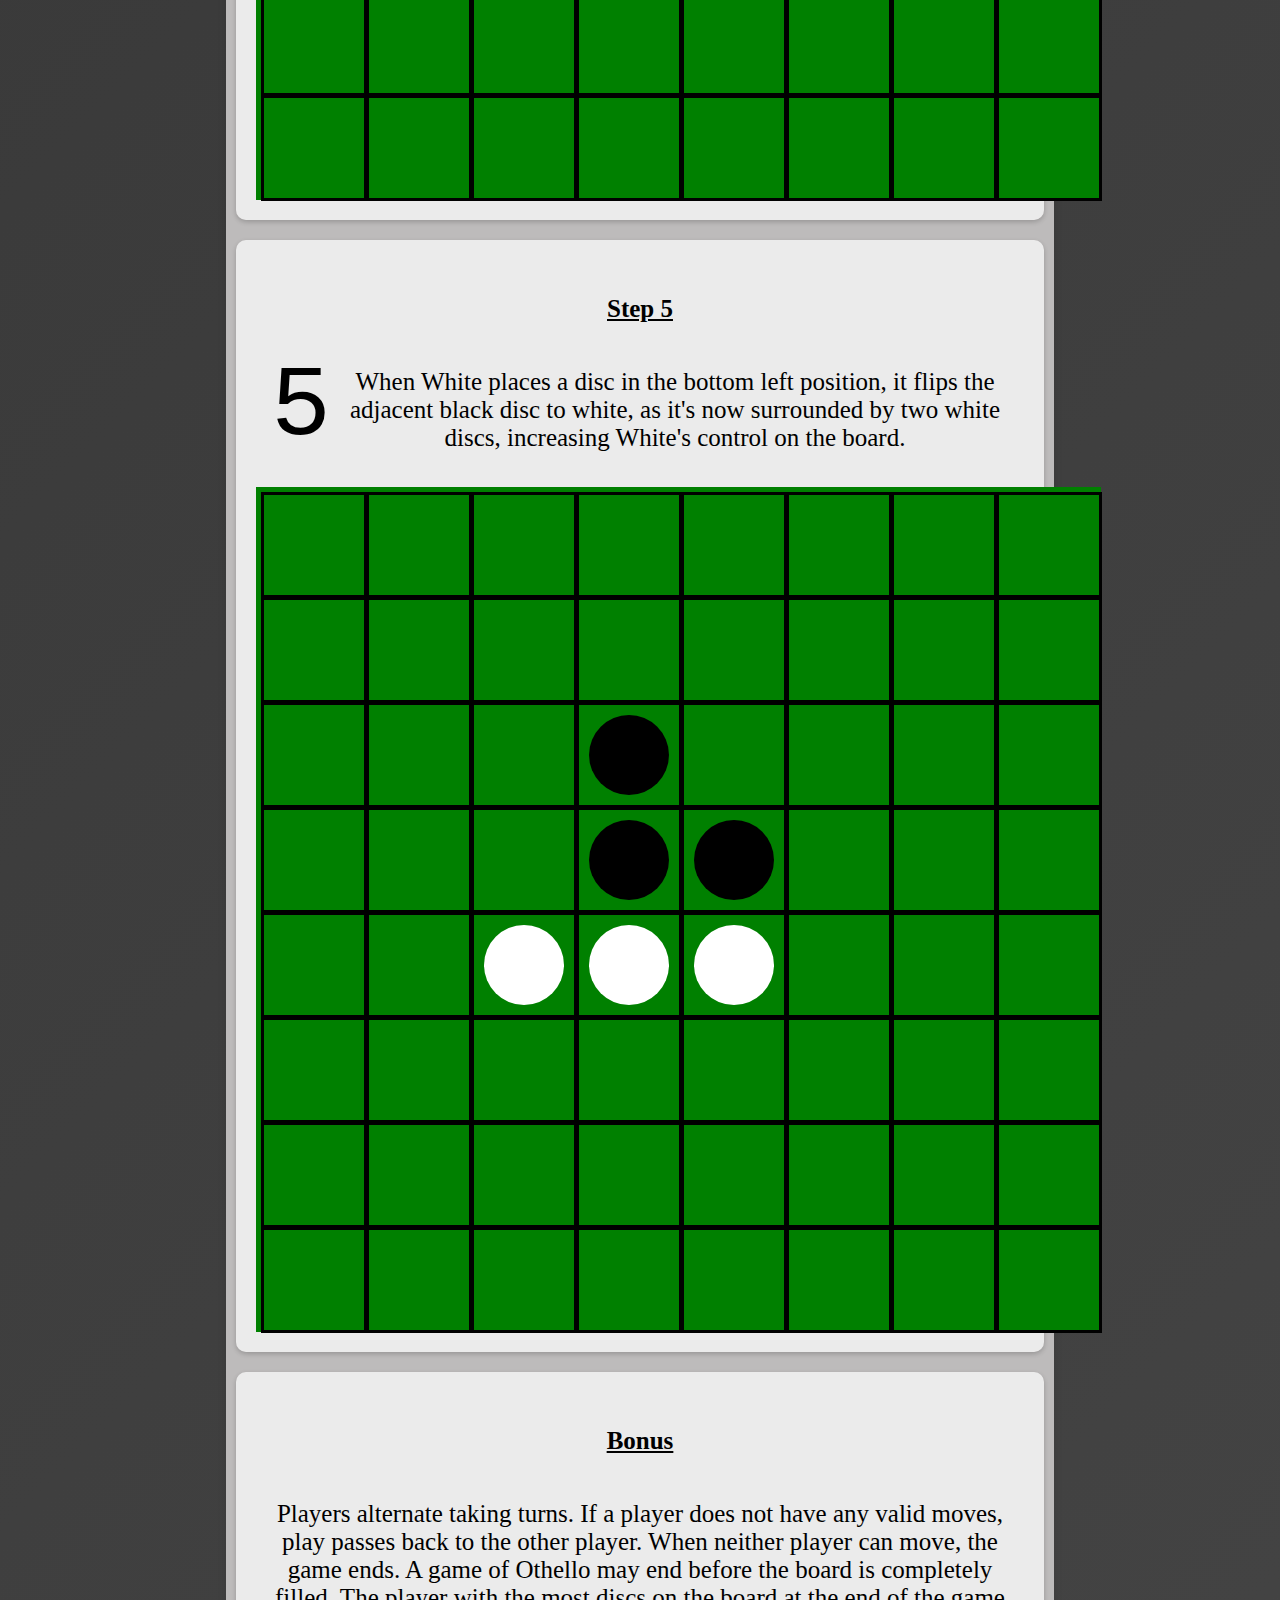
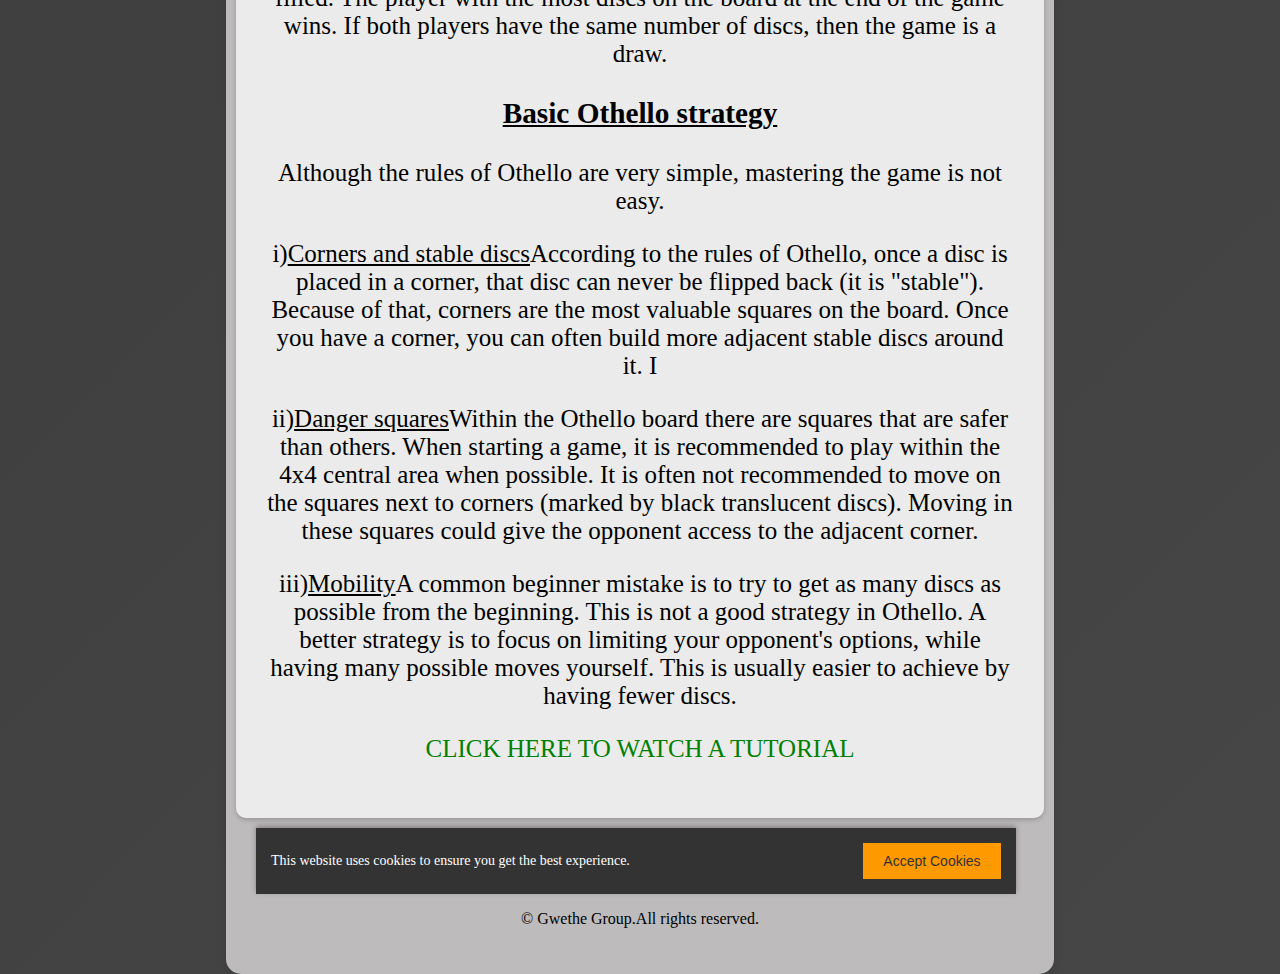
==== commit 9699b463: "wer" ====
--- a/othello.html
+++ b/othello.html
@@ -61,7 +61,7 @@
             </div>
 
             <div class="step">
-                <p class="step-paragraph"><strong><u>Step 2: Game Rules</u></strong></p>
+                <p class="step-paragraph"><strong><u>Step 2</u></strong></p>
                 <p class="step-paragraph">
                     <span class="step-number">2</span>
                     Black must place a black disc on the board, in such a way that there is at least one straight (horizontal, vertical, or diagonal) occupied line between the new disc and another black disc, with one or more contiguous white pieces between them. In the starting position, Black has the following 4 options indicated by translucent discs:
@@ -70,7 +70,7 @@
             </div>
 
             <div class="step">
-                <p class="step-paragraph"><strong><u>Step 3: Game Rules</u></strong></p>
+                <p class="step-paragraph"><strong><u>Step 3</u></strong></p>
                 <p class="step-paragraph">
                     <span class="step-number">3</span>
                     After placing the disc, Black flips all white discs lying on a straight line between the new disc and any existing black discs.All flipped discs are now black. If Black decides to place a disc in the topmost location, one white disc gets flipped, and the board now looks like this:
@@ -88,7 +88,7 @@
             </div>
 
             <div class="step">
-                <p class="step-paragraph"><strong><u>Step 5: Game Rules</u></strong></p>
+                <p class="step-paragraph"><strong><u>Step 5</u></strong></p>
                 <p class="step-paragraph">
                     <span class="step-number">5</span>
                     When White places a disc in the bottom left position, it flips the adjacent black disc to white, as it's now surrounded by two white discs, increasing White's control on the board.                    
@@ -101,9 +101,18 @@
                 <div class="step-paragraph">
                     Players alternate taking turns. If a player does not have any valid moves, play passes back to the other player. When neither player can move, the game ends. A game of Othello may end before the board is completely filled.
                     The player with the most discs on the board at the end of the game wins. If both players have the same number of discs, then the game is a draw.
+                    
+                        <h3><u>Basic Othello strategy</u></h3>
+                        <div style="justify-content:left ;">
+                            <p>Although the rules of Othello are very simple, mastering the game is not easy.</p>
+                        <p>i)<u>Corners and stable discs</u>According to the rules of Othello, once a disc is placed in a corner, that disc can never be flipped back (it is "stable"). Because of that, corners are the most valuable squares on the board. Once you have a corner, you can often build more adjacent stable discs around it. I</p>
+                        <p>ii)<u>Danger squares</u>Within the Othello board there are squares that are safer than others. When starting a game, it is recommended to play within the 4x4 central area when possible. It is often not recommended to move on the squares next to corners (marked by black translucent discs). Moving in these squares could give the opponent access to the adjacent corner.</p>
+                        <p>iii)<u>Mobility</u>A common beginner mistake is to try to get as many discs as possible from the beginning. This is not a good strategy in Othello. A better strategy is to focus on limiting your opponent's options, while having many possible moves yourself. This is usually easier to achieve by having fewer discs.</p>
+                        </div>
                     <p><a href="https://youtu.be/Ol3Id7xYsY4" target="_blank" >CLICK HERE TO WATCH A TUTORIAL</a></p>
                 </div>
             </div>
+            
 
            
 
--- a/othello.css
+++ b/othello.css
@@ -110,7 +110,7 @@
     font-size: 400%;
     font-family: Algerian, Courier;
     line-height: 80%;
-    color: red;
+    color: black;
 }
 
 
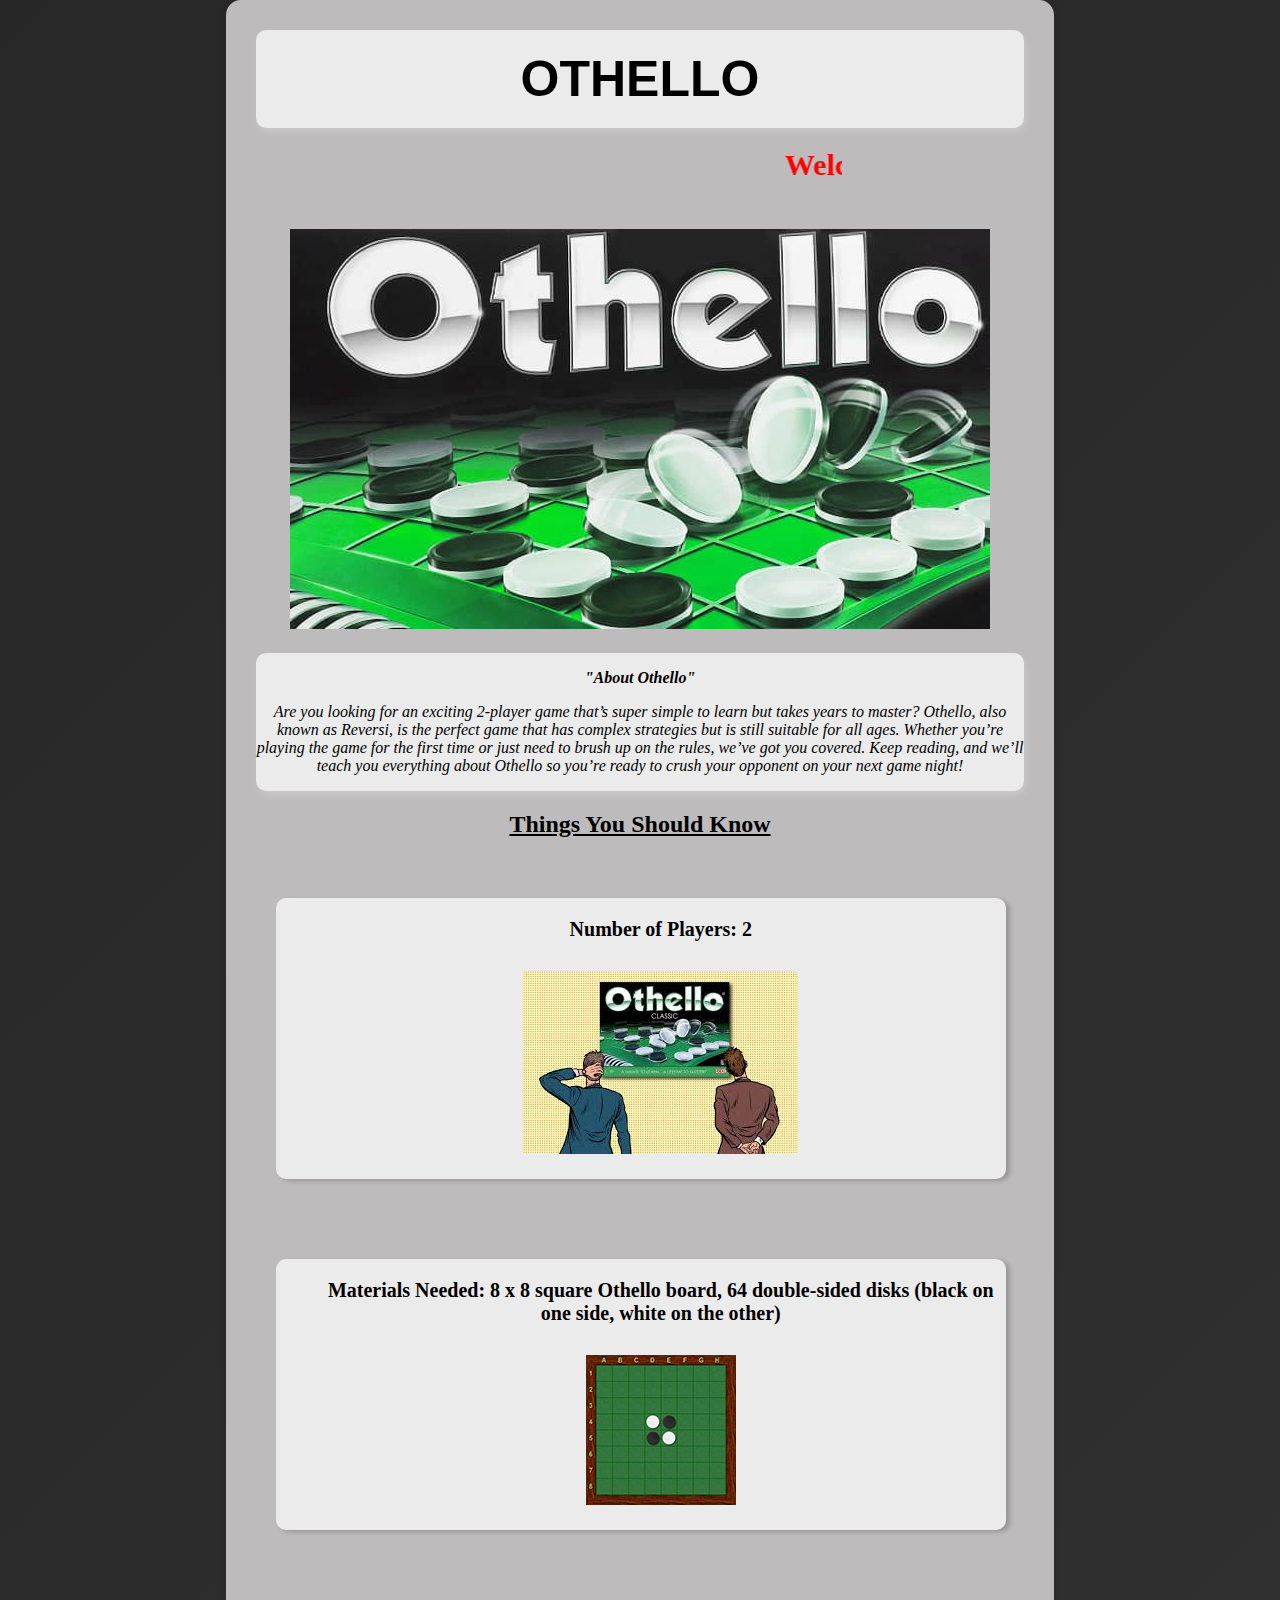
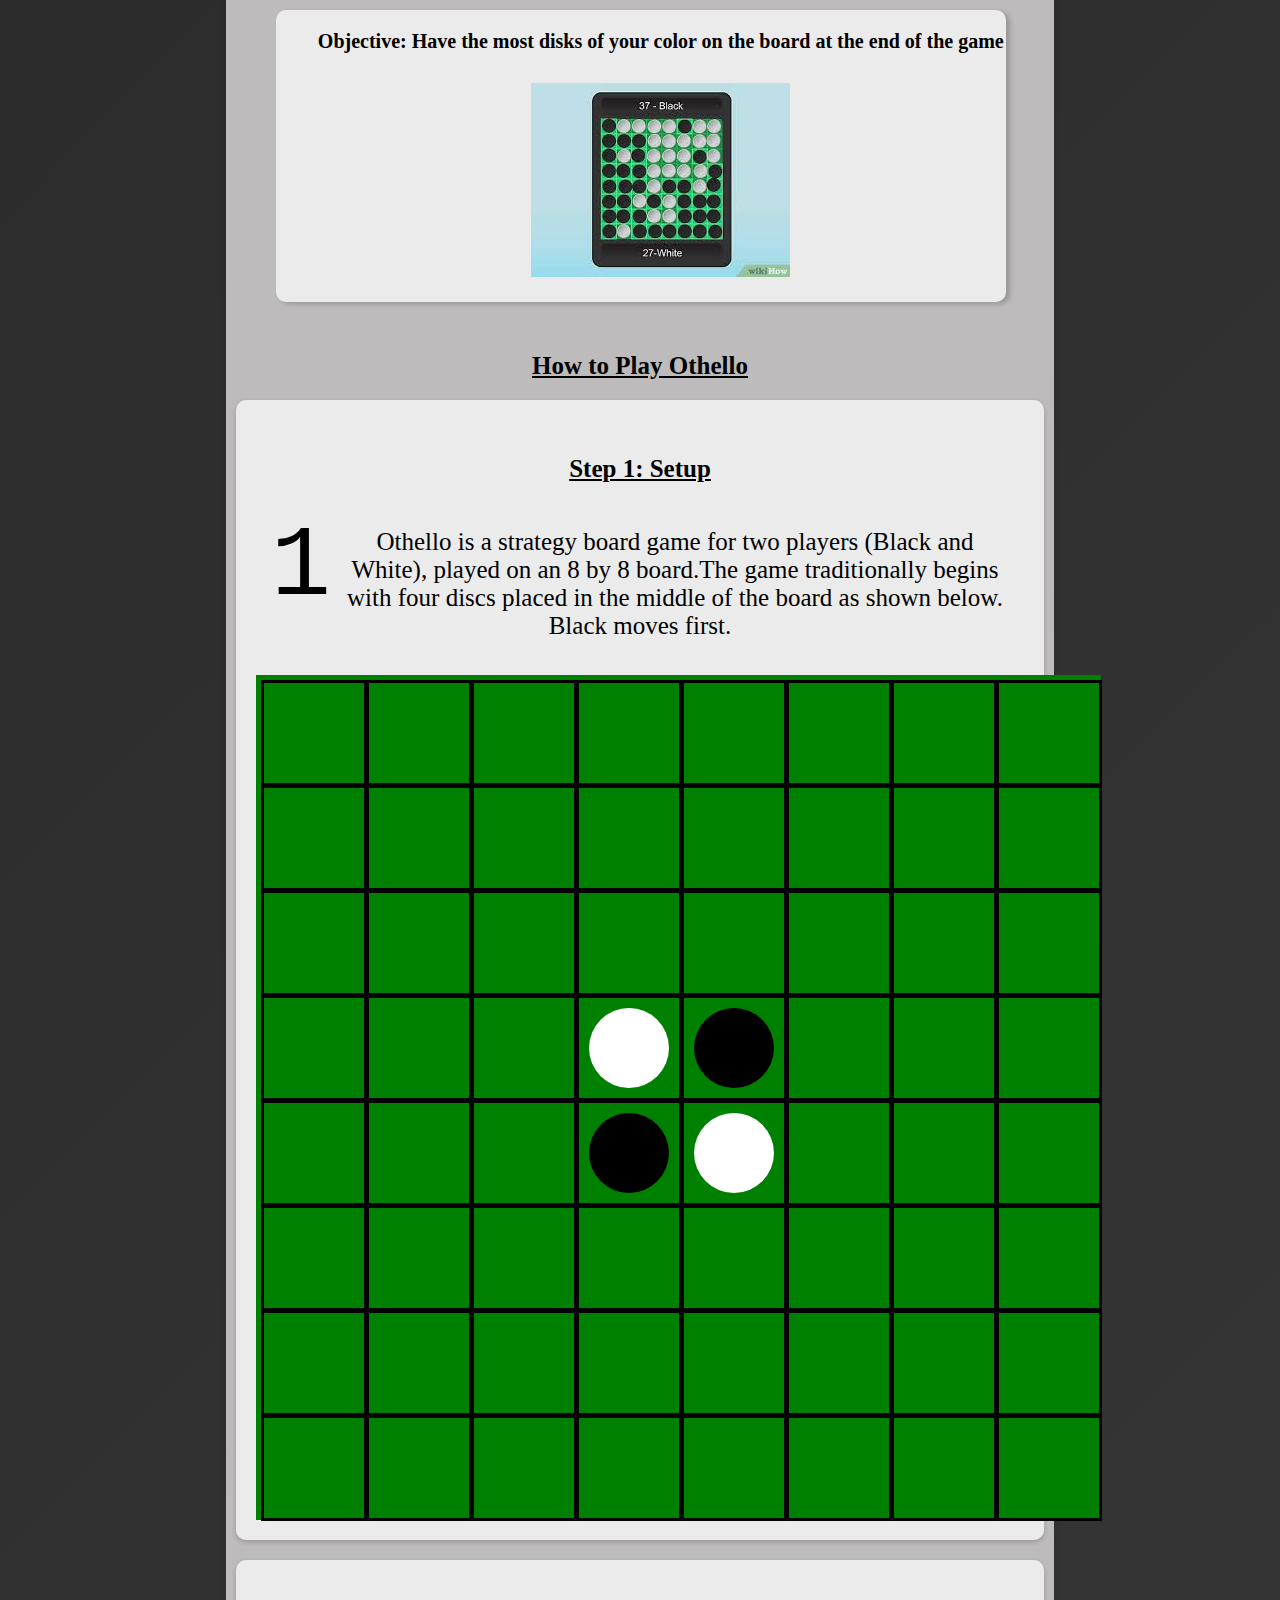
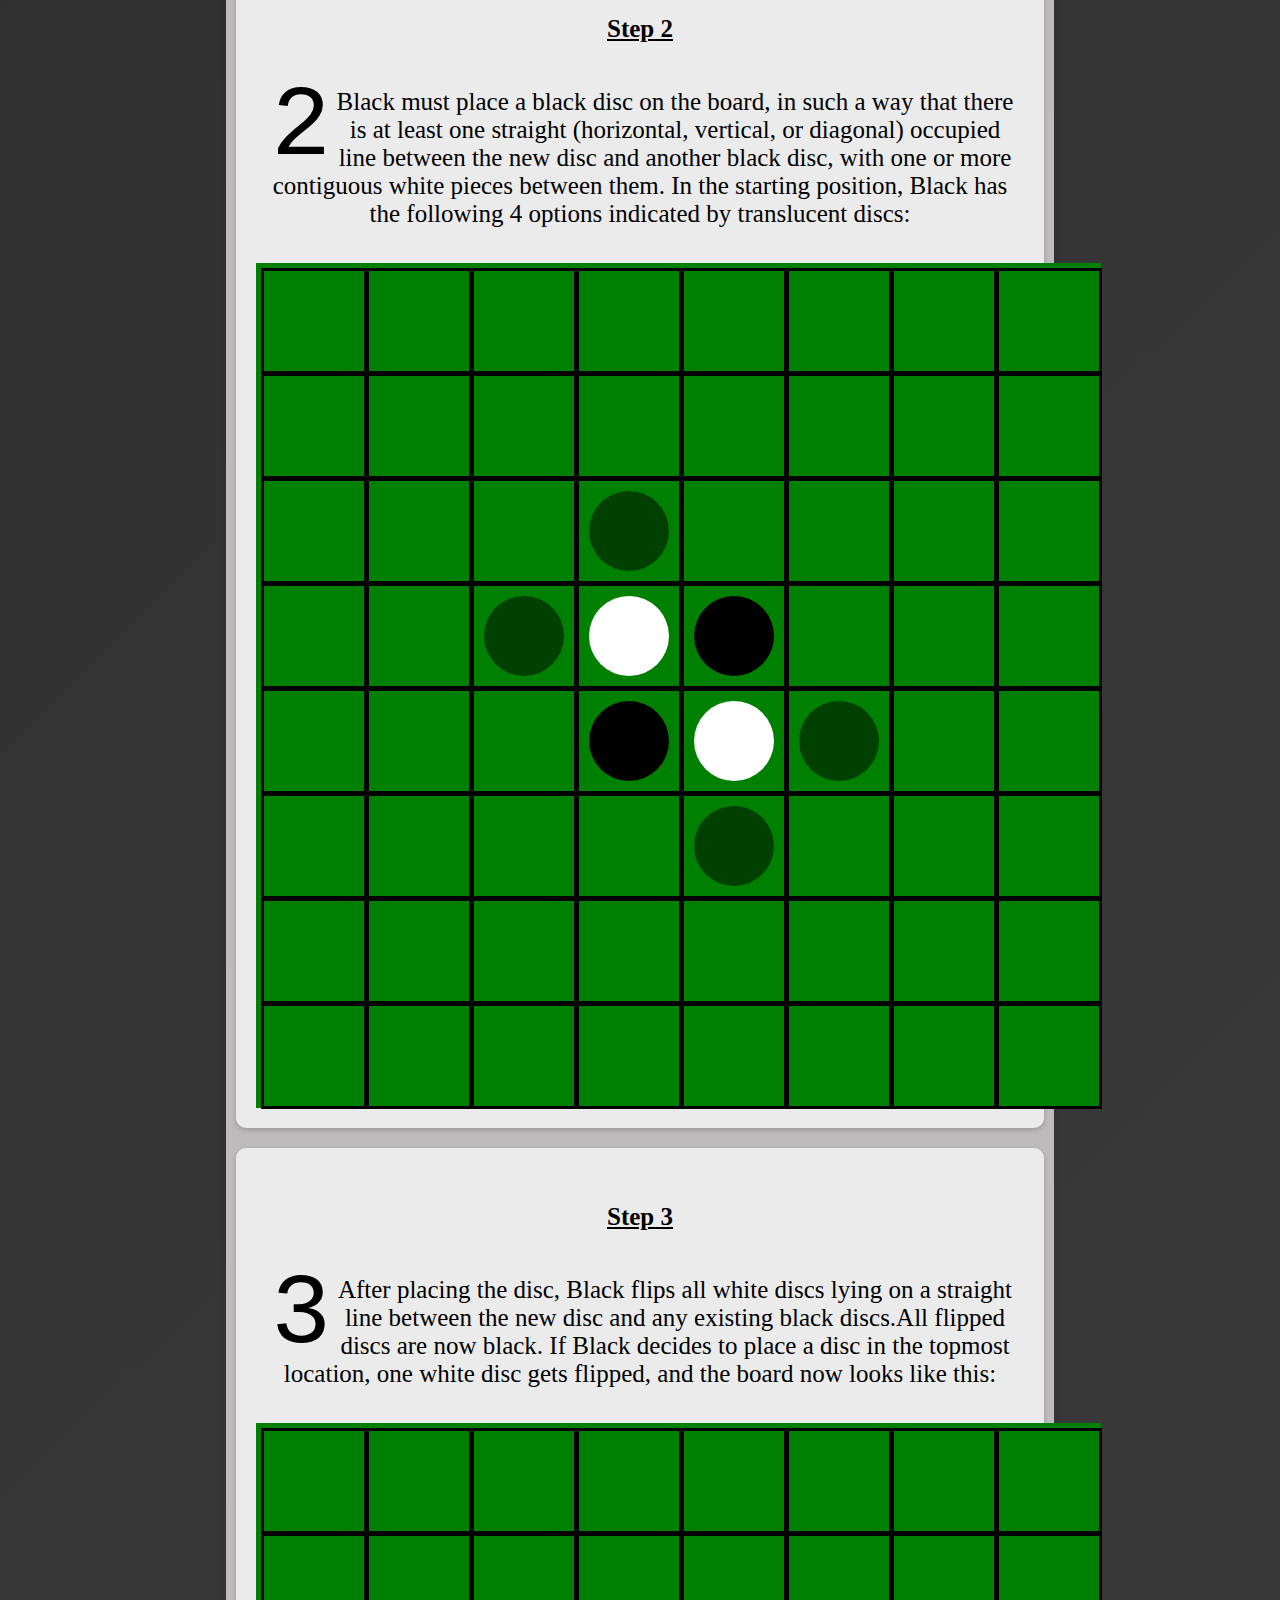
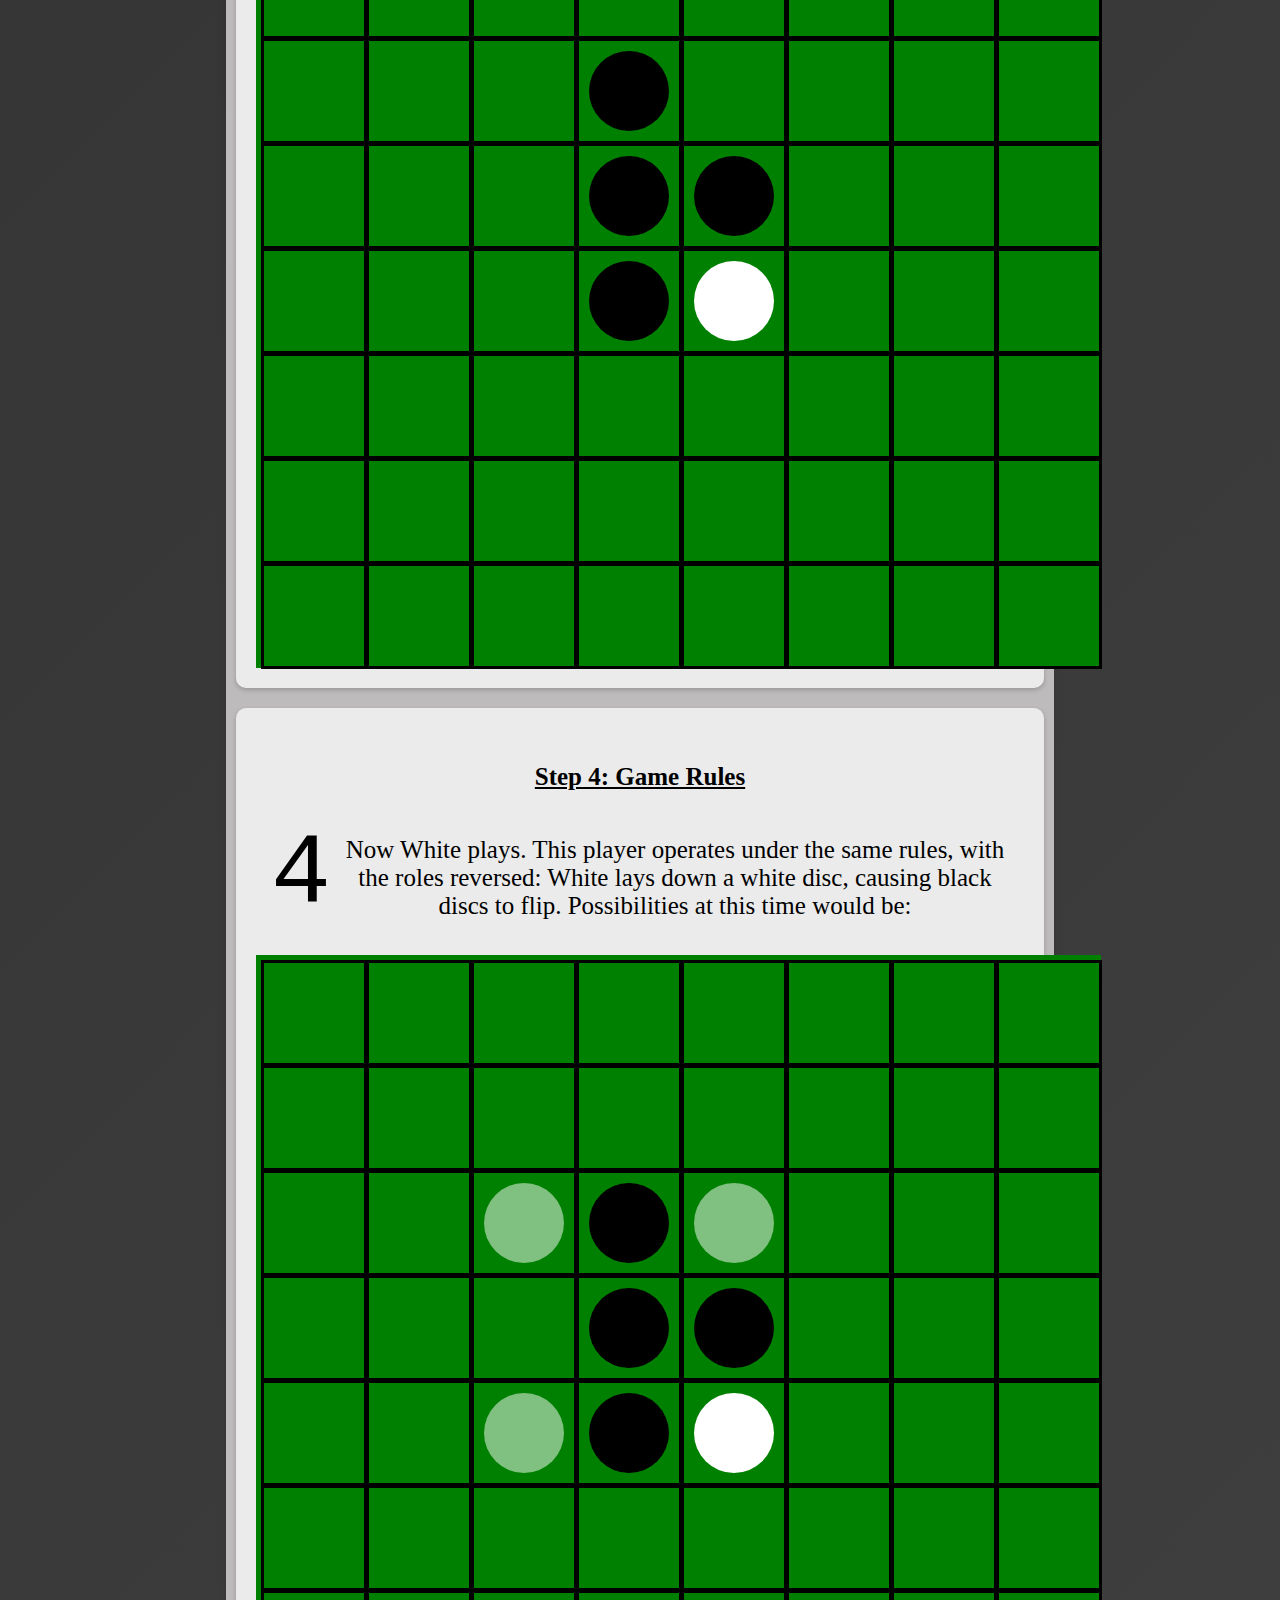
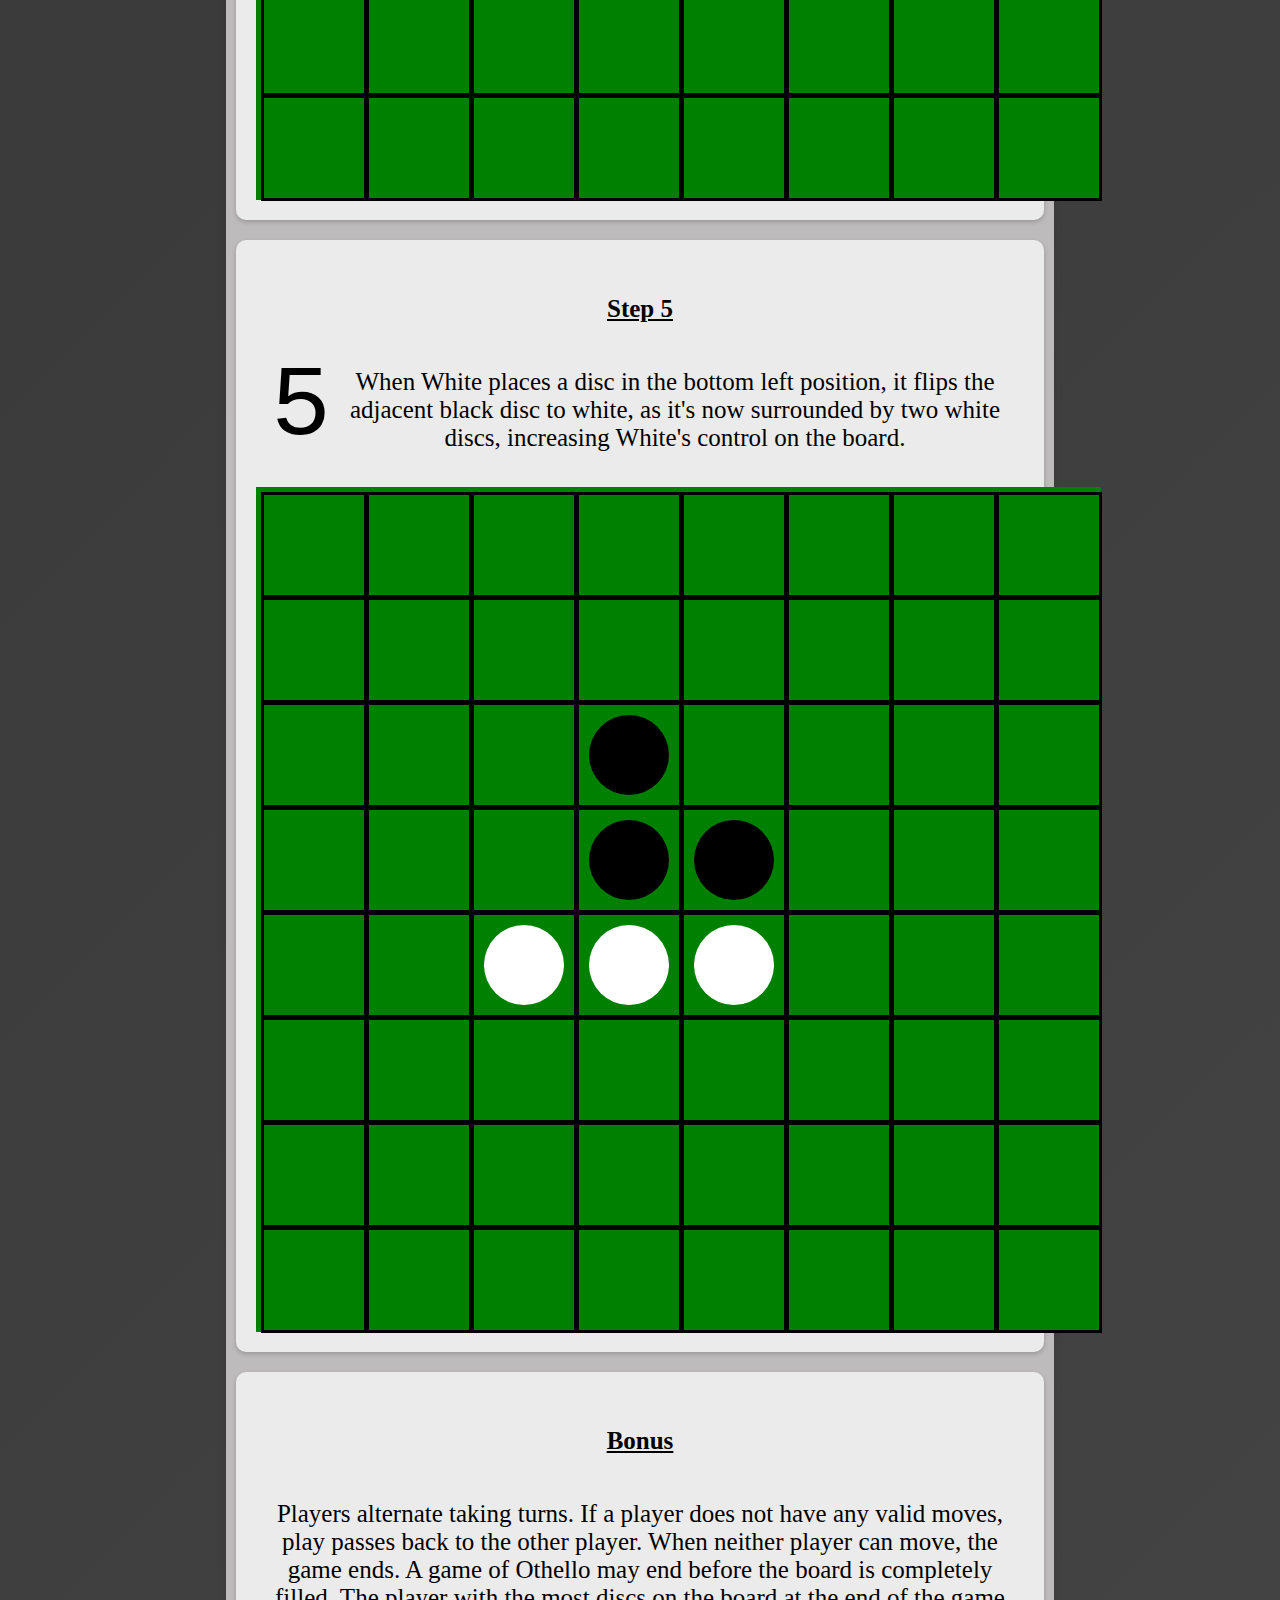
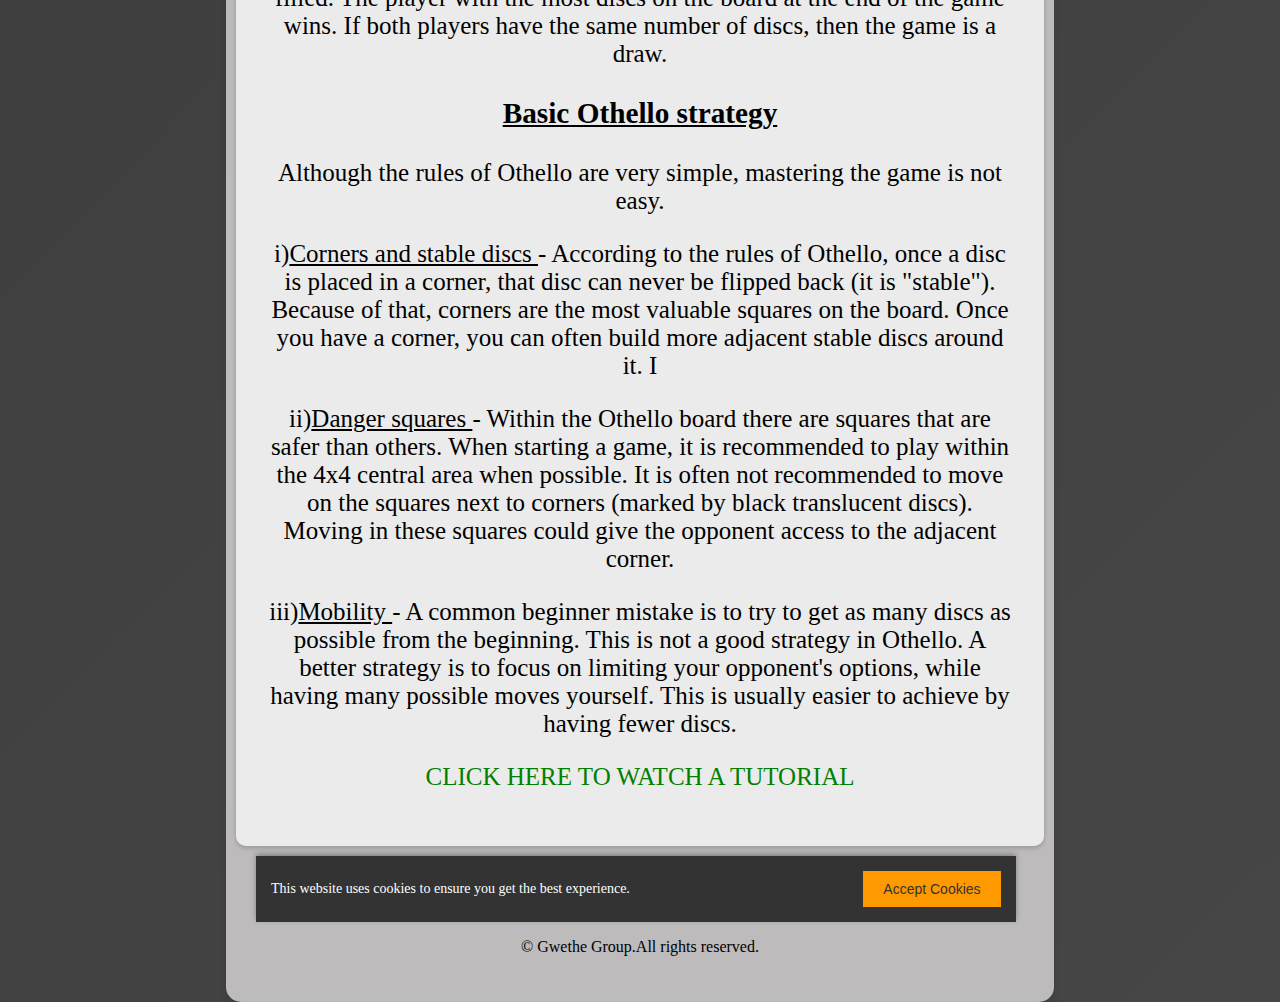
==== commit bd2cd063: "saw" ====
--- a/othello.html
+++ b/othello.html
@@ -105,9 +105,9 @@
                         <h3><u>Basic Othello strategy</u></h3>
                         <div style="justify-content:left ;">
                             <p>Although the rules of Othello are very simple, mastering the game is not easy.</p>
-                        <p>i)<u>Corners and stable discs</u>According to the rules of Othello, once a disc is placed in a corner, that disc can never be flipped back (it is "stable"). Because of that, corners are the most valuable squares on the board. Once you have a corner, you can often build more adjacent stable discs around it. I</p>
-                        <p>ii)<u>Danger squares</u>Within the Othello board there are squares that are safer than others. When starting a game, it is recommended to play within the 4x4 central area when possible. It is often not recommended to move on the squares next to corners (marked by black translucent discs). Moving in these squares could give the opponent access to the adjacent corner.</p>
-                        <p>iii)<u>Mobility</u>A common beginner mistake is to try to get as many discs as possible from the beginning. This is not a good strategy in Othello. A better strategy is to focus on limiting your opponent's options, while having many possible moves yourself. This is usually easier to achieve by having fewer discs.</p>
+                        <p>i)<u>Corners and stable discs  </u>- According to the rules of Othello, once a disc is placed in a corner, that disc can never be flipped back (it is "stable"). Because of that, corners are the most valuable squares on the board. Once you have a corner, you can often build more adjacent stable discs around it. I</p>
+                        <p>ii)<u>Danger squares  </u>- Within the Othello board there are squares that are safer than others. When starting a game, it is recommended to play within the 4x4 central area when possible. It is often not recommended to move on the squares next to corners (marked by black translucent discs). Moving in these squares could give the opponent access to the adjacent corner.</p>
+                        <p>iii)<u>Mobility  </u>- A common beginner mistake is to try to get as many discs as possible from the beginning. This is not a good strategy in Othello. A better strategy is to focus on limiting your opponent's options, while having many possible moves yourself. This is usually easier to achieve by having fewer discs.</p>
                         </div>
                     <p><a href="https://youtu.be/Ol3Id7xYsY4" target="_blank" >CLICK HERE TO WATCH A TUTORIAL</a></p>
                 </div>
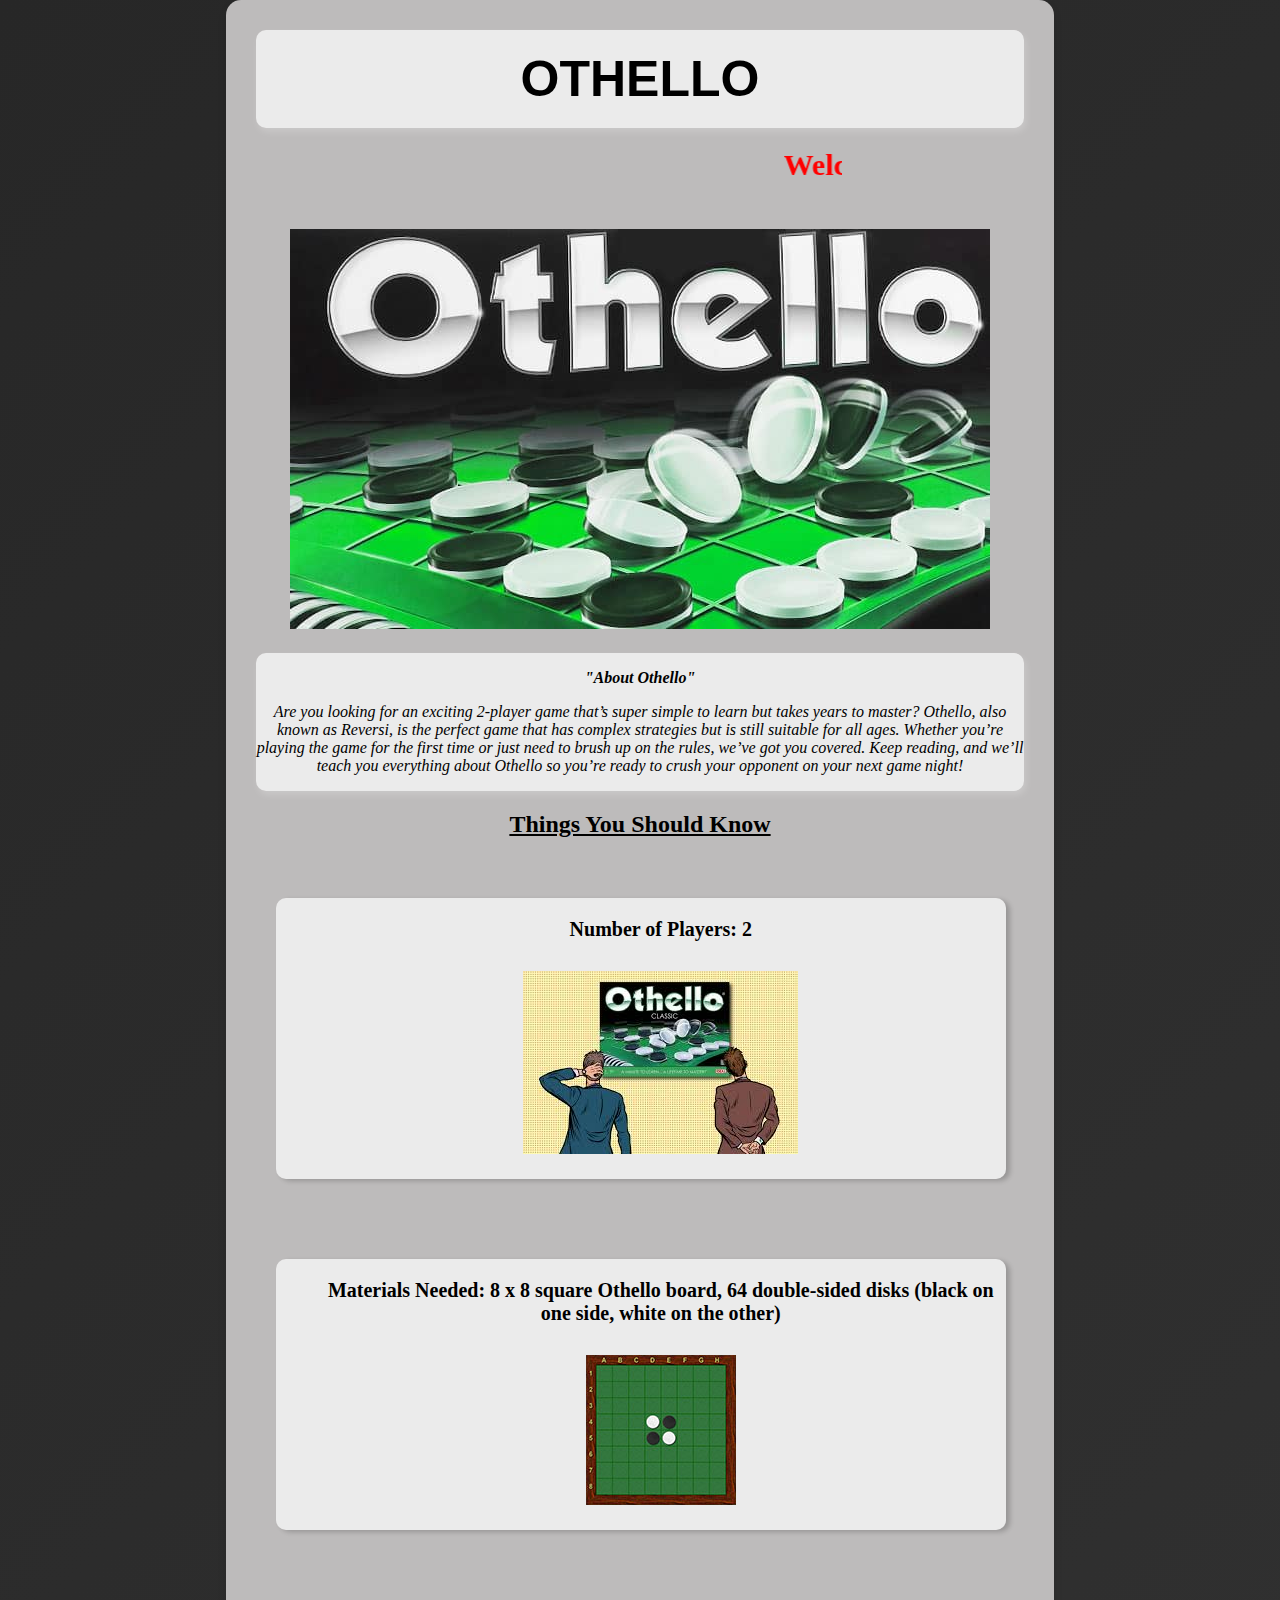
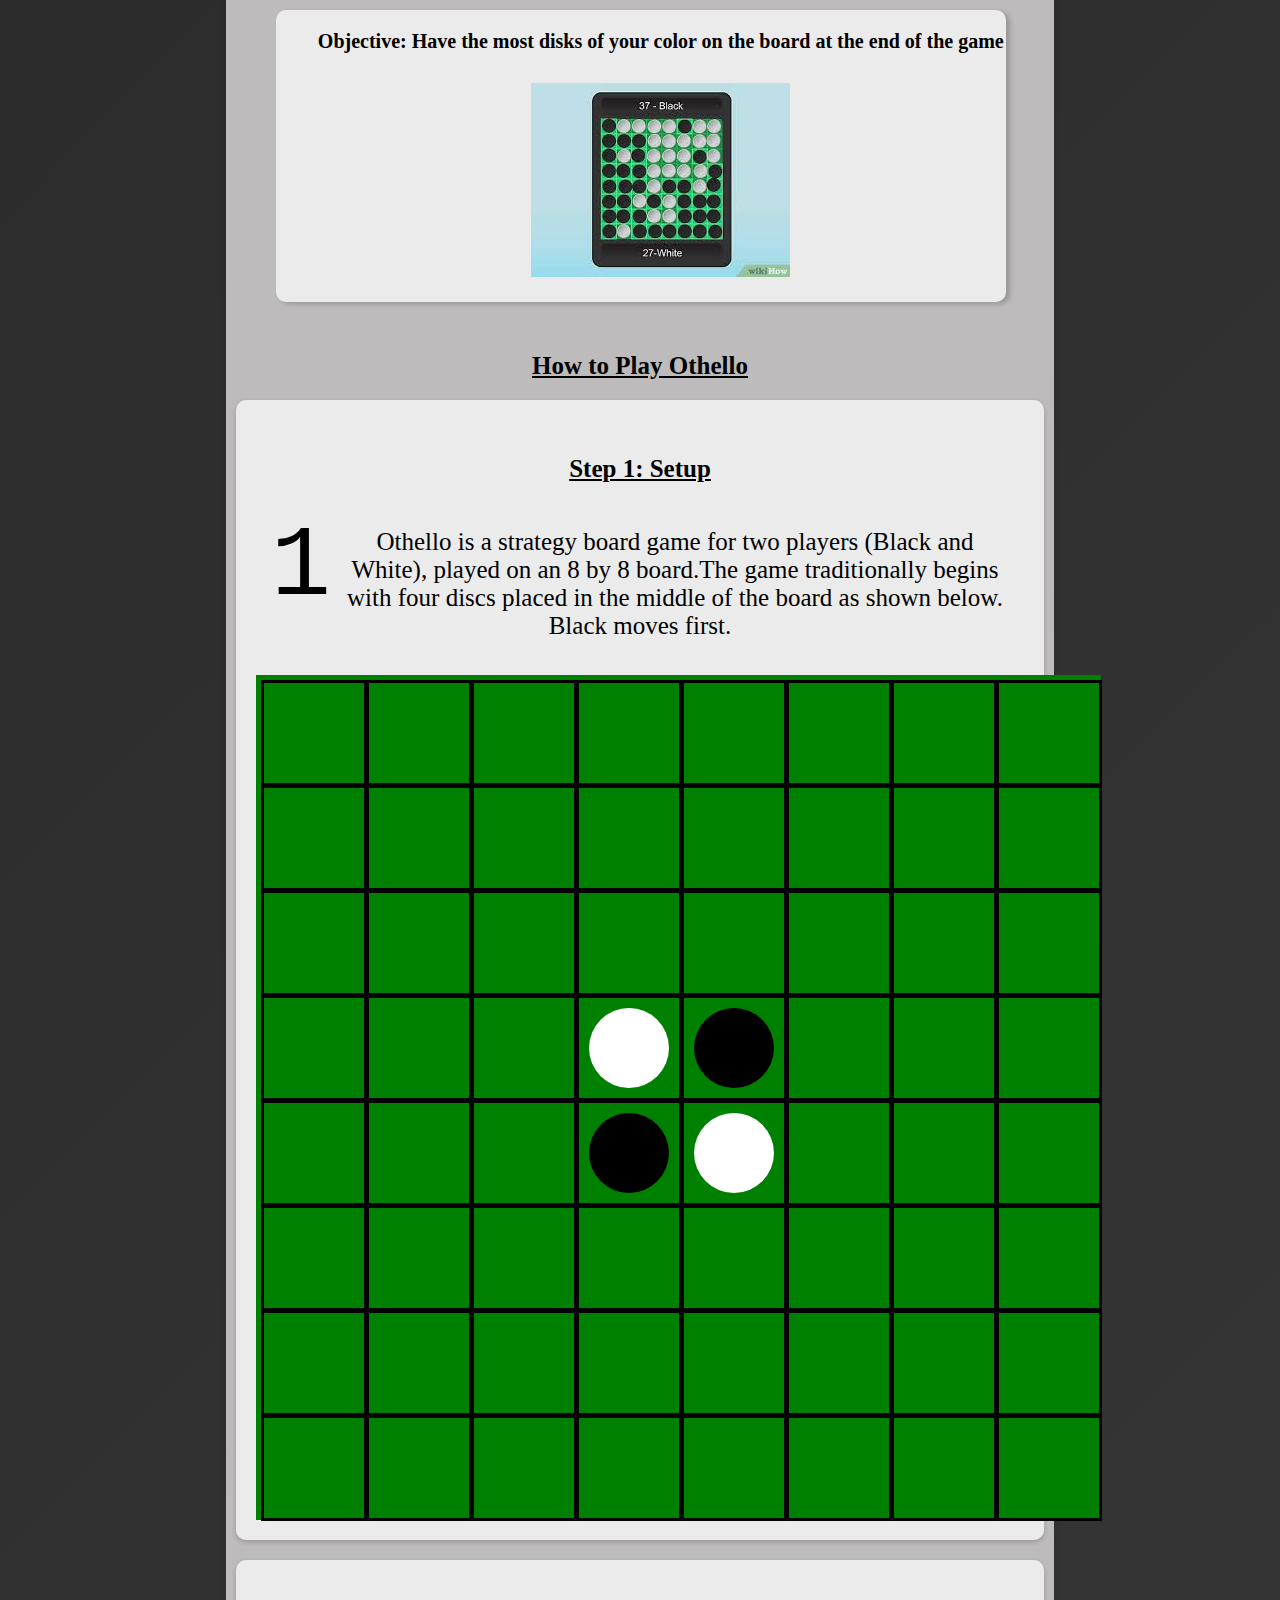
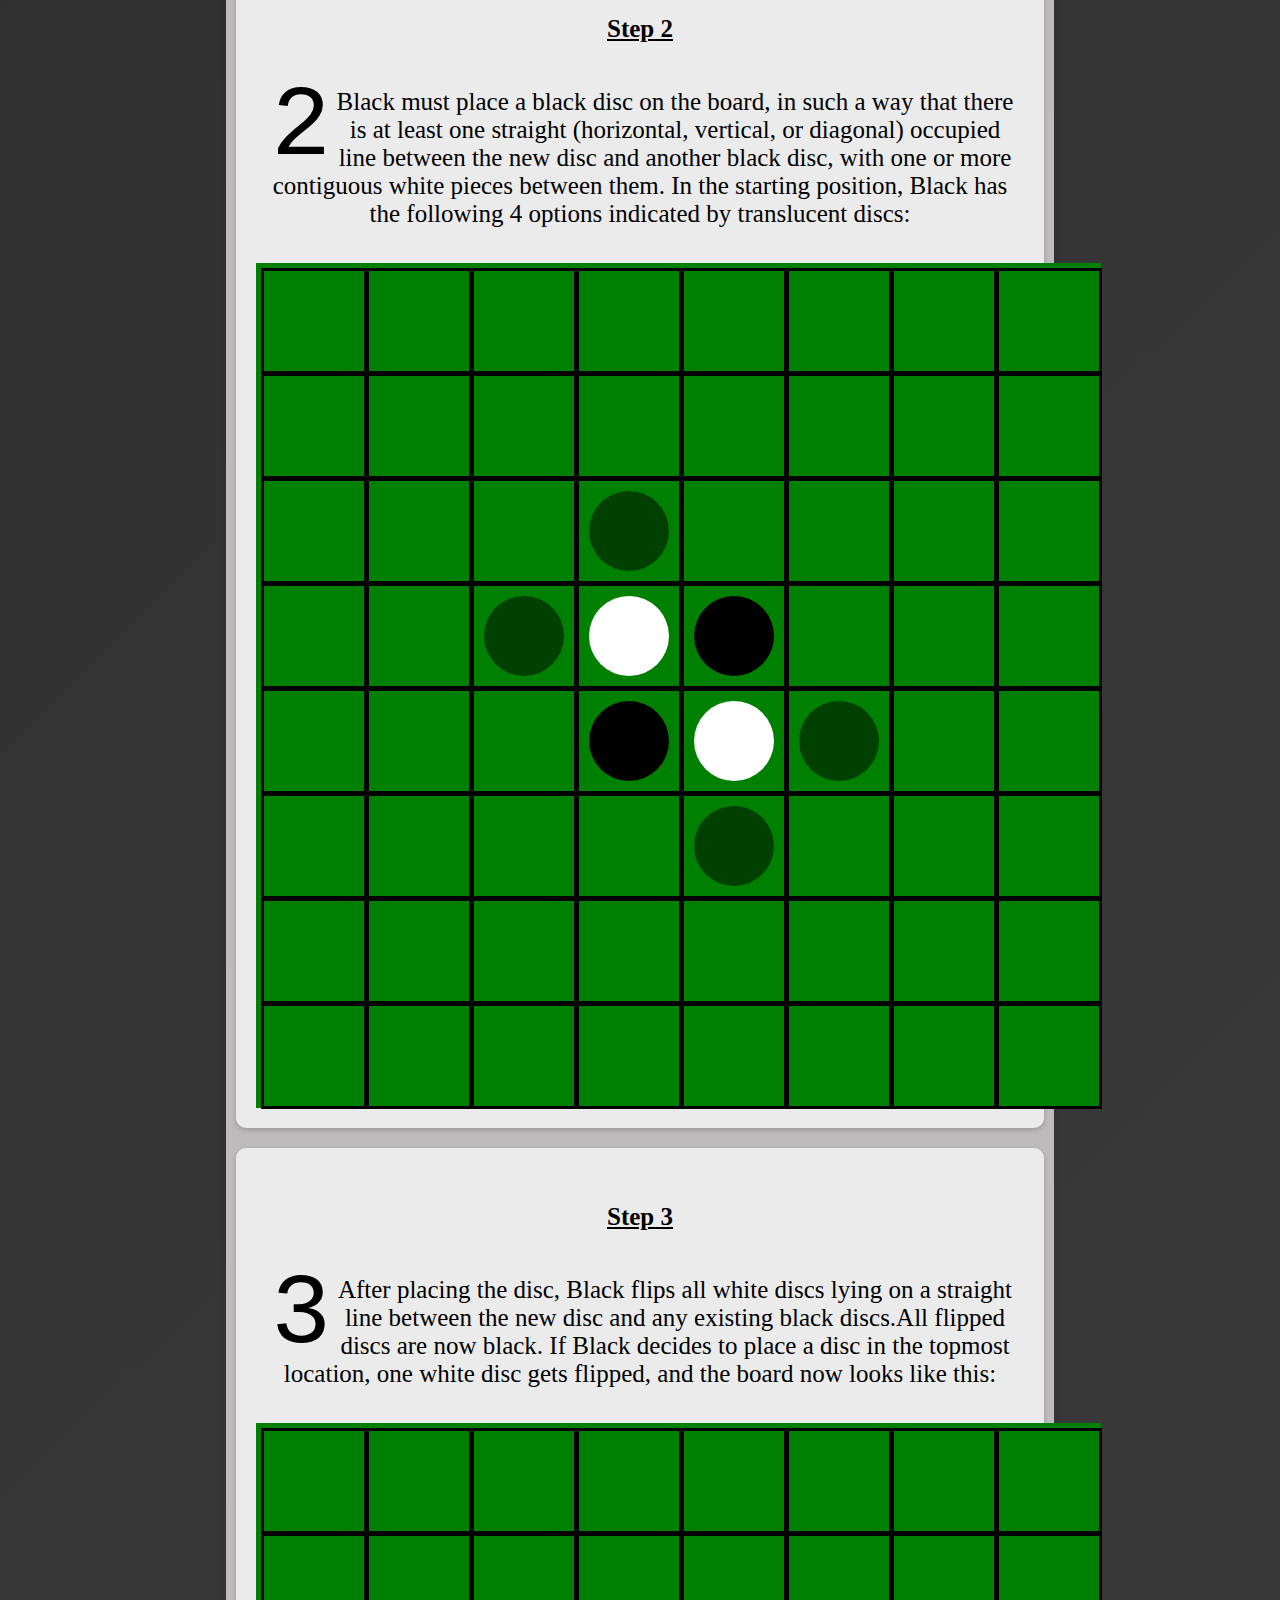
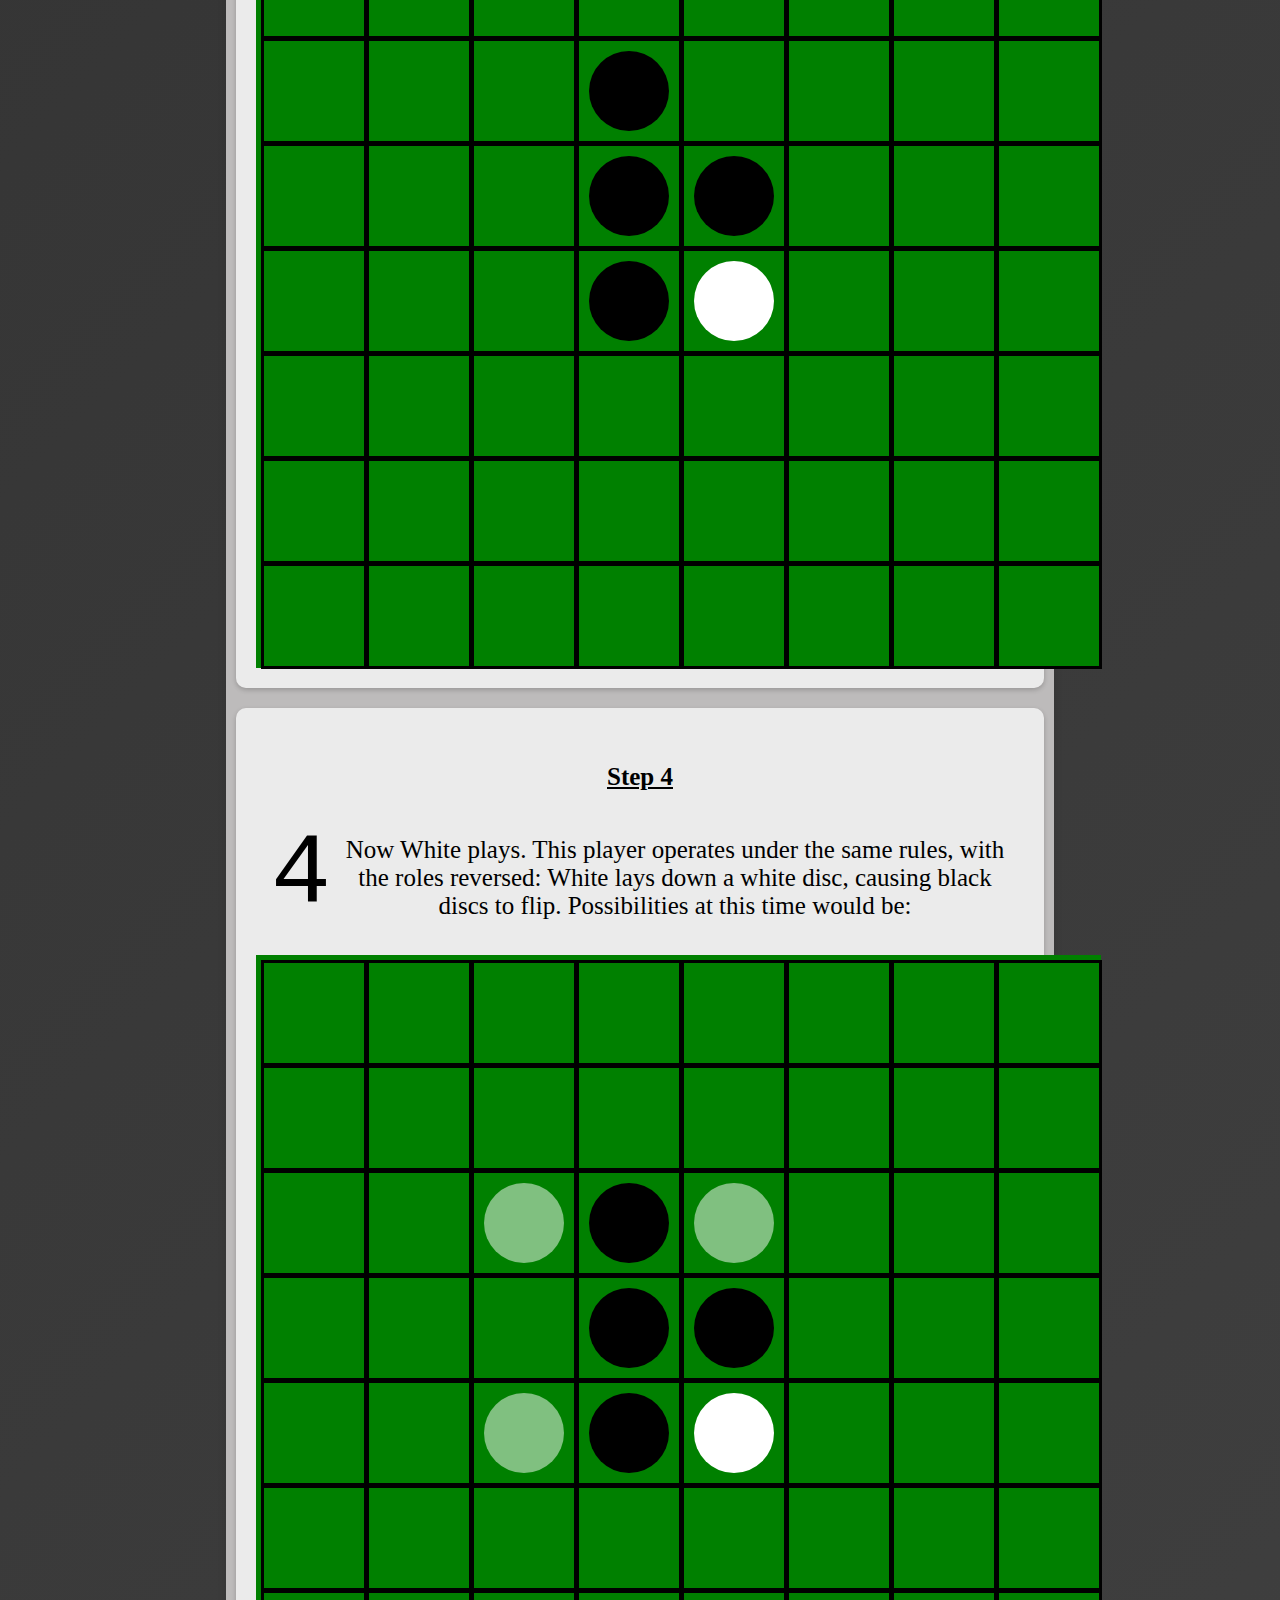
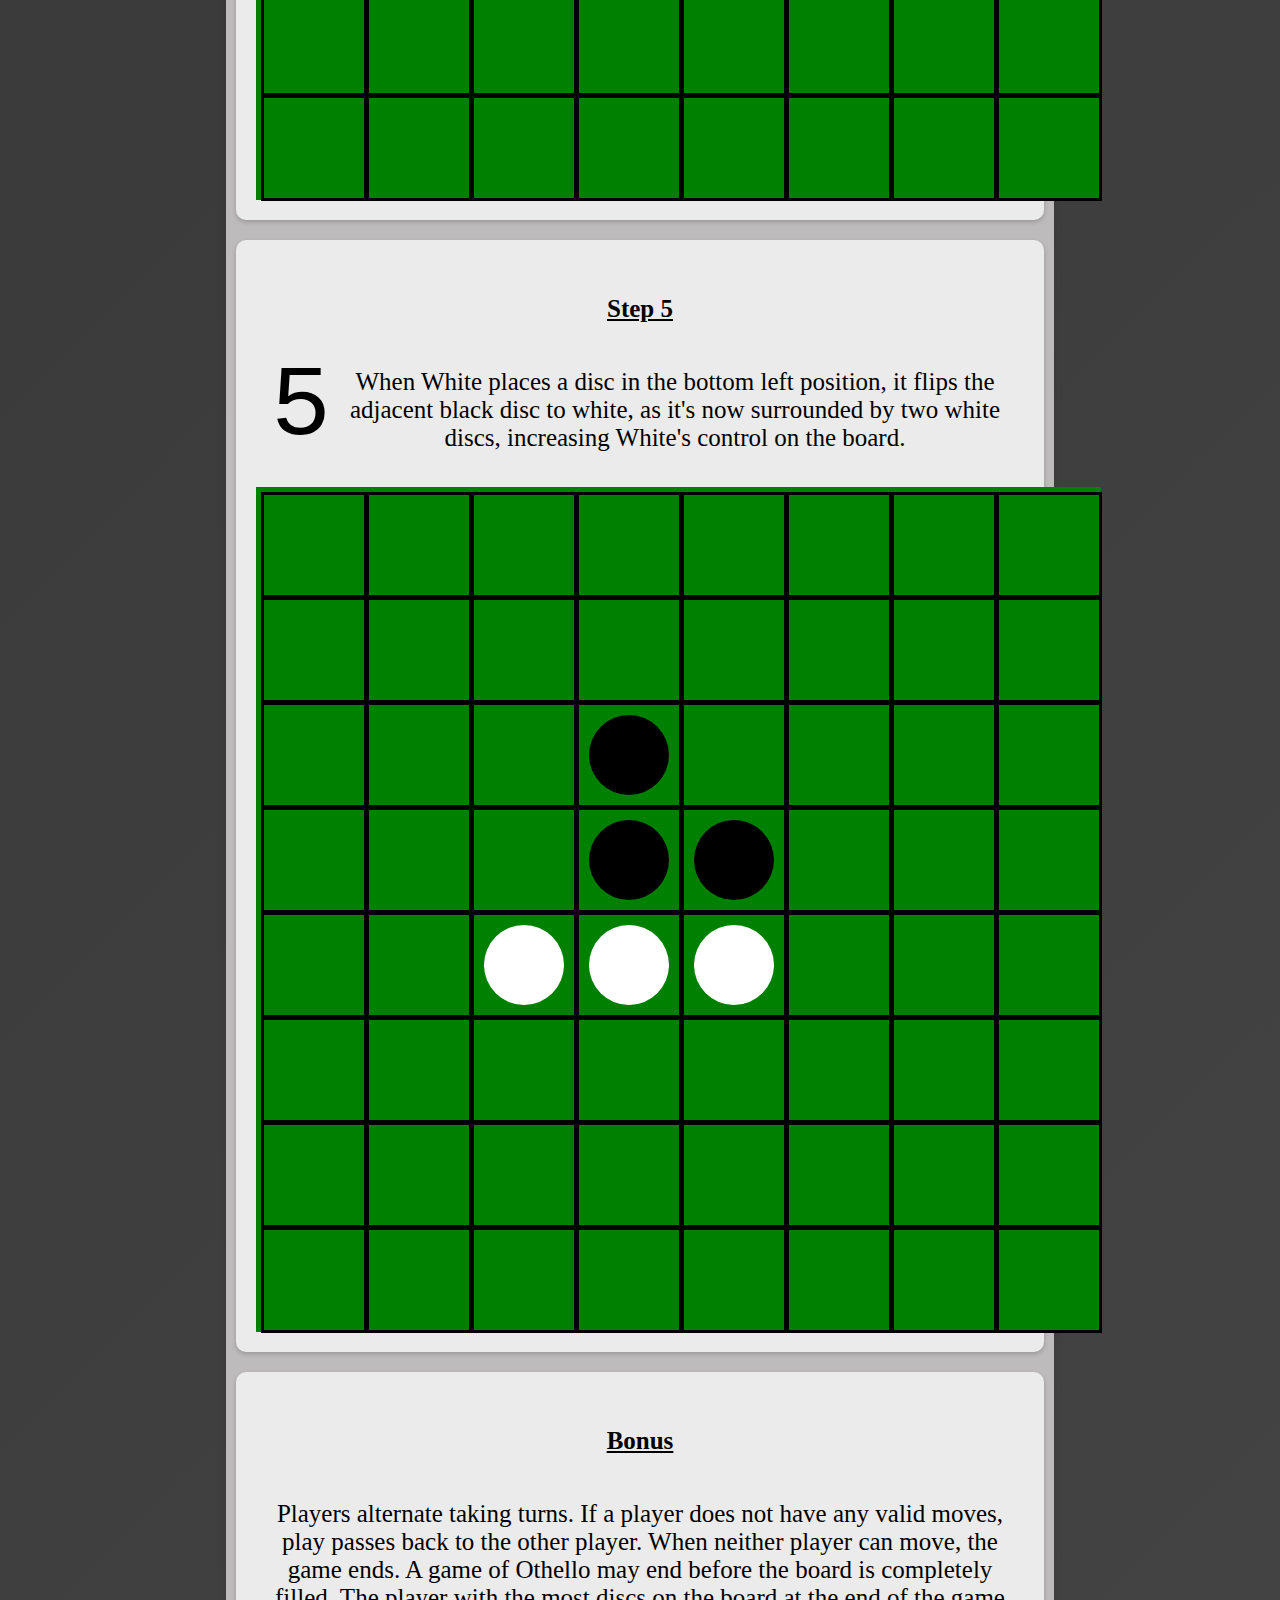
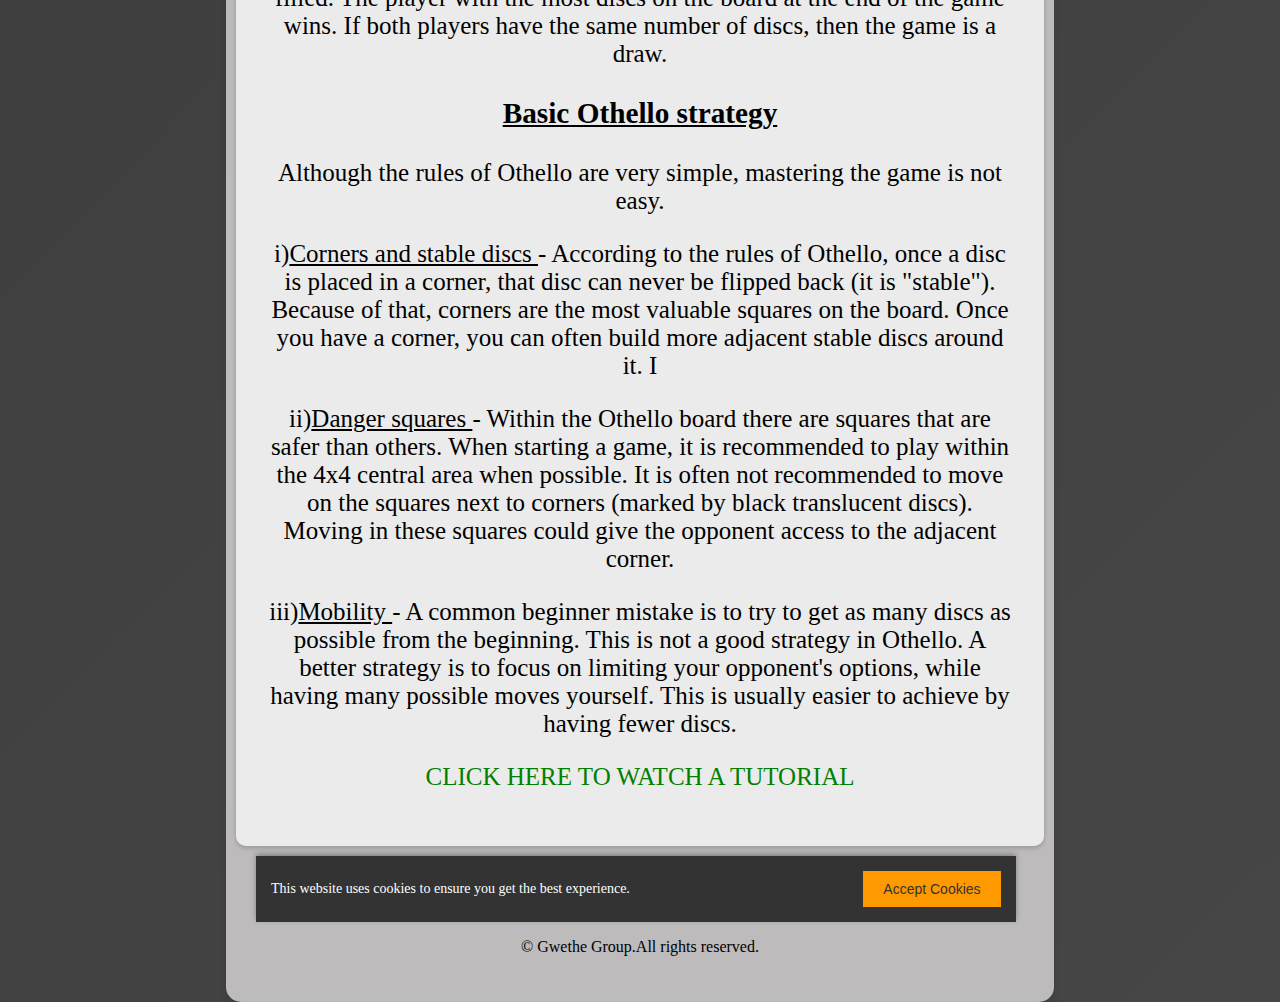
==== commit 4aae17ab: "5" ====
--- a/othello.html
+++ b/othello.html
@@ -79,7 +79,7 @@
             </div>
 
             <div class="step">
-                <p class="step-paragraph"><strong><u>Step 4: Game Rules</u></strong></p>
+                <p class="step-paragraph"><strong><u>Step 4</u></strong></p>
                 <p class="step-paragraph">
                     <span class="step-number">4</span>
                     Now White plays. This player operates under the same rules, with the roles reversed: White lays down a white disc, causing black discs to flip. Possibilities at this time would be:
